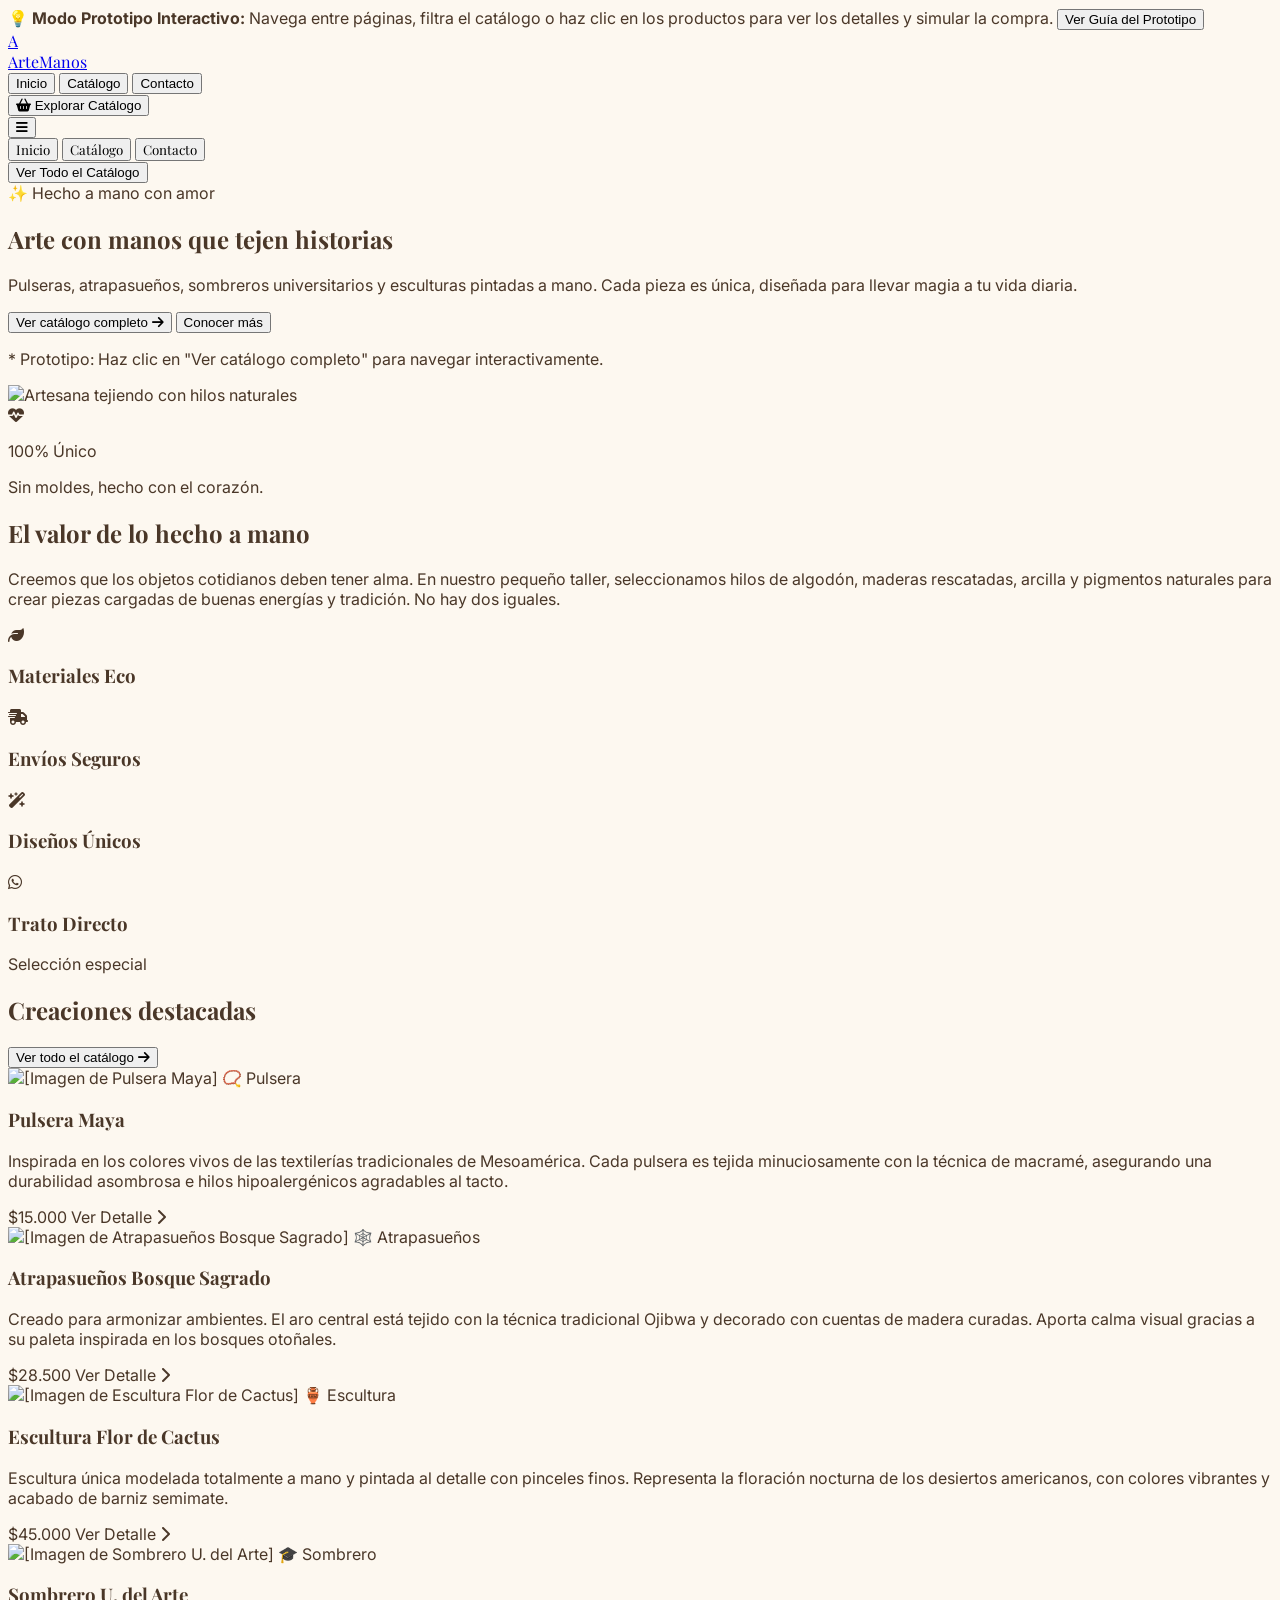
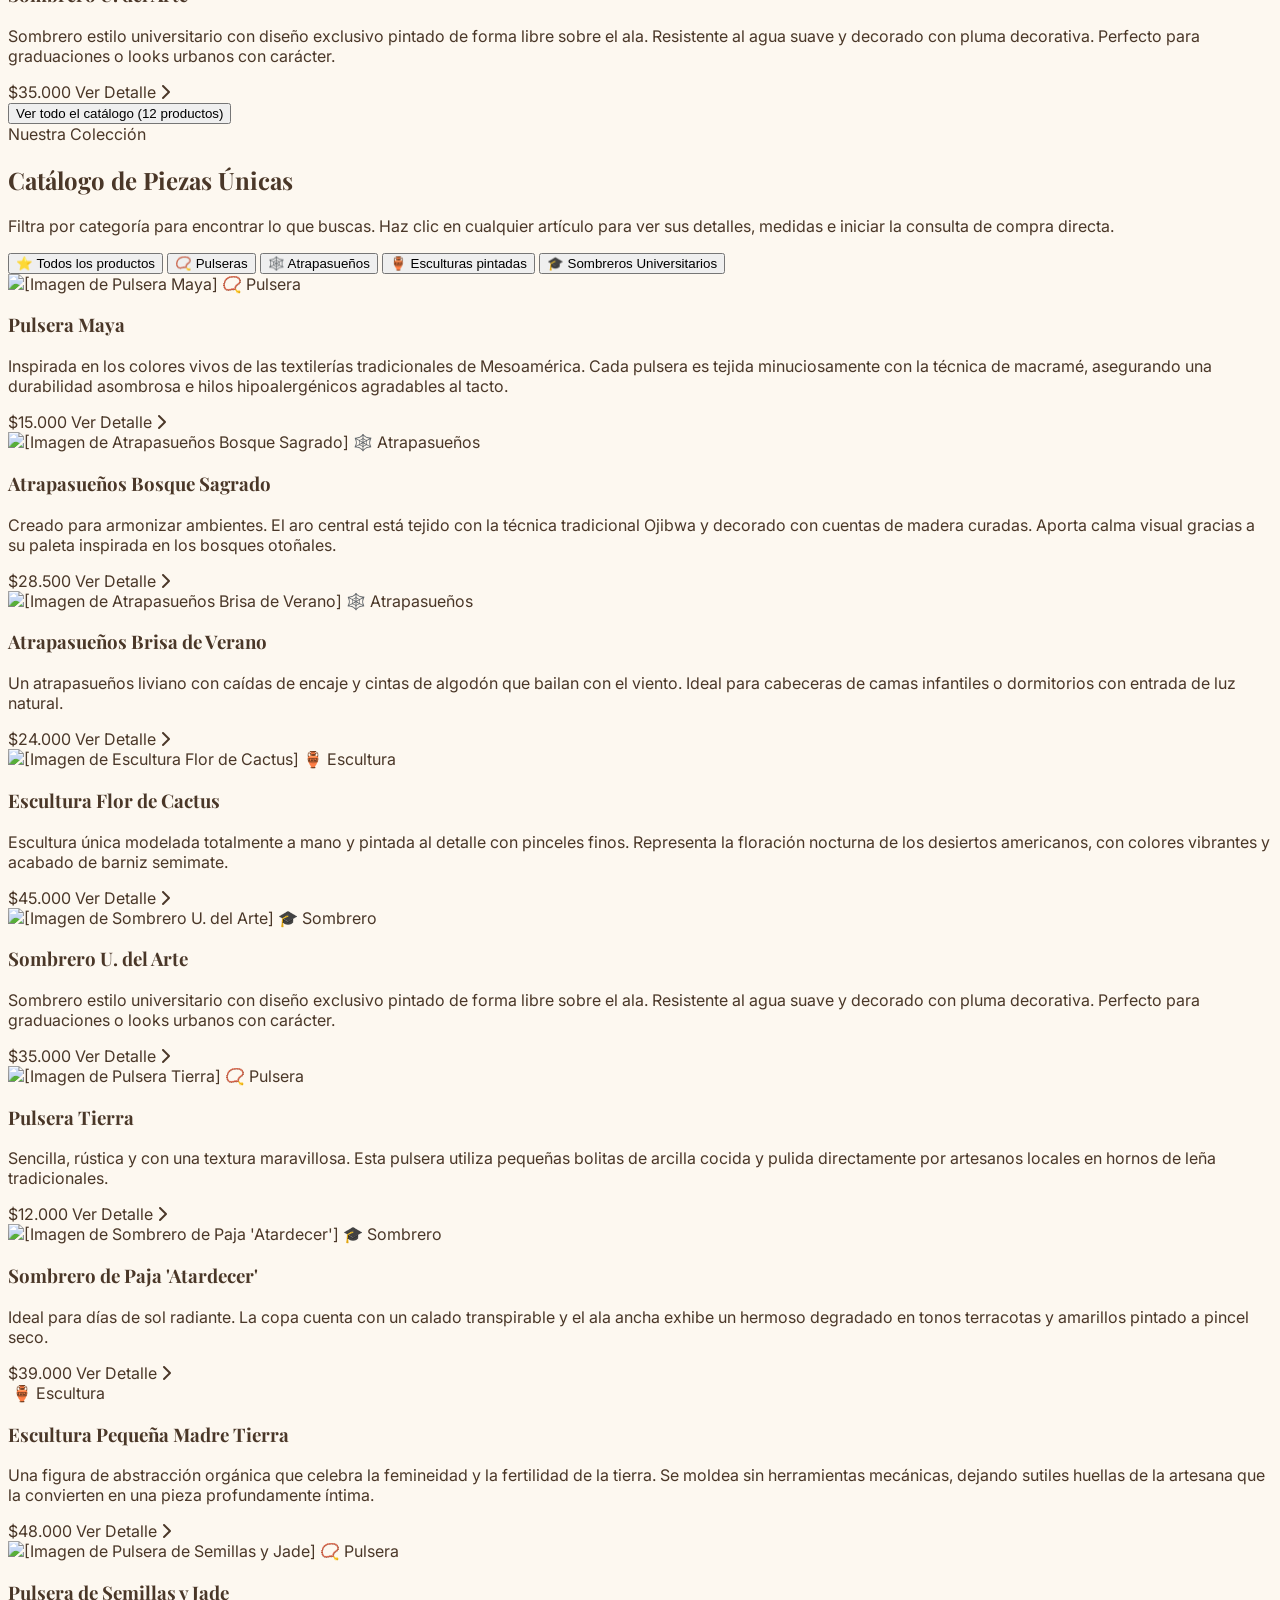
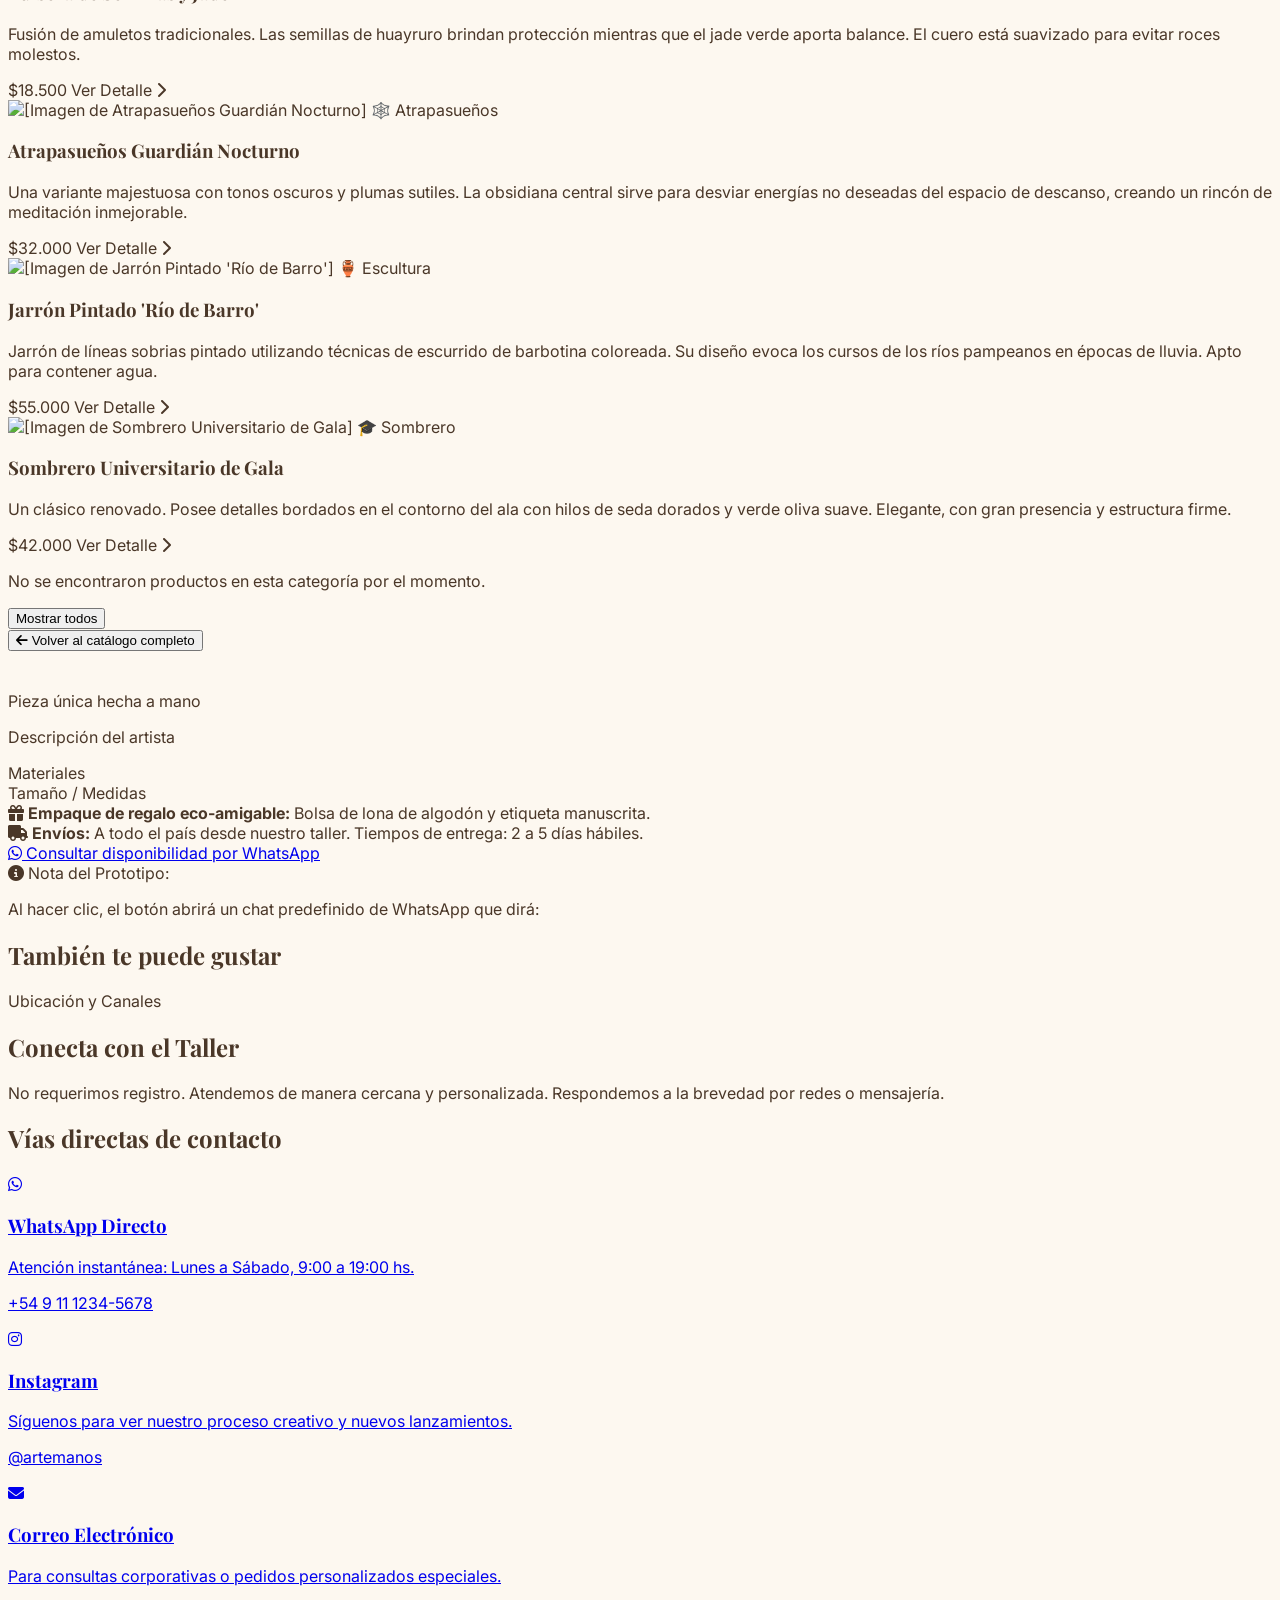
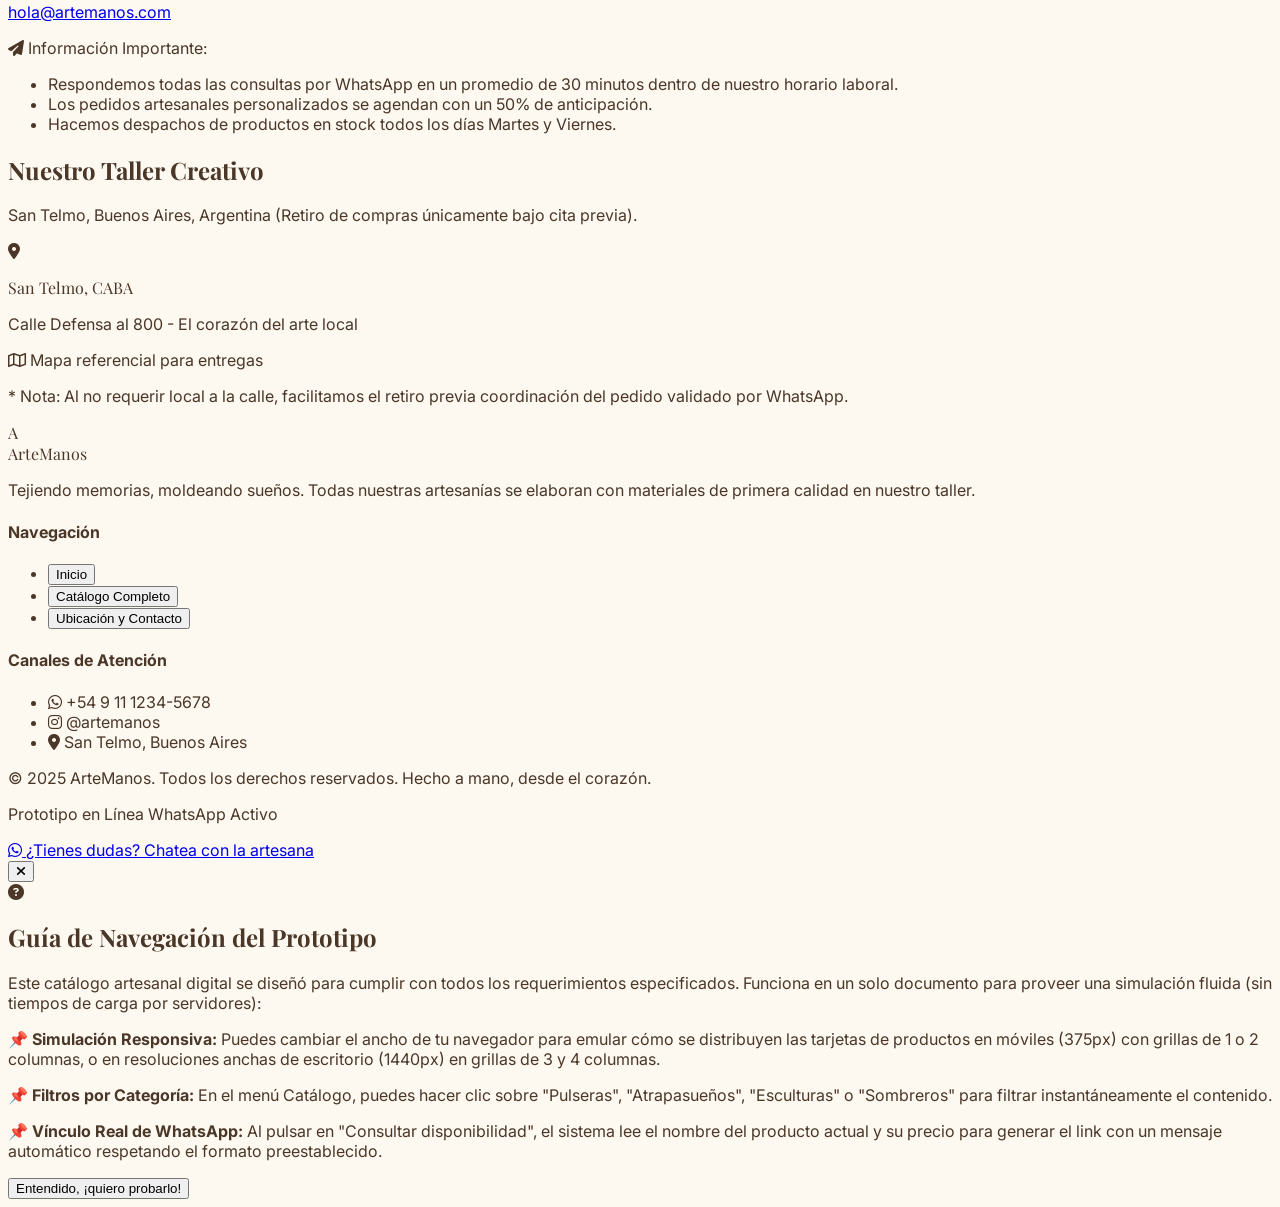
==== index.html @ 00e7c82d "Demo-prototipo ejemplo" ====
<!DOCTYPE html>
<html lang="es" class="scroll-smooth">
<head>
  <meta charset="UTF-8">
  <meta name="viewport" content="width=device-width, initial-scale=1.0">
  <title>Catálogo artesanal – Tienda online para emprendimiento de manualidades</title>
  
  <!-- Tailwind CSS -->
  <script src="https://cdn.tailwindcss.com"></script>
  
  <!-- Google Fonts: Playfair Display & Inter -->
  <link rel="preconnect" href="https://fonts.googleapis.com">
  <link rel="preconnect" href="https://fonts.gstatic.com" crossorigin>
  <link href="https://fonts.googleapis.com/css2?family=Inter:wght@300;400;500;600;700&family=Playfair+Display:ital,wght@0,400;0,600;0,700;1,400&display=swap" rel="stylesheet">
  
  <!-- FontAwesome para iconos de alta calidad -->
  <link rel="stylesheet" href="https://cdnjs.cloudflare.com/ajax/libs/font-awesome/6.4.0/css/all.min.css">

  <script>
    tailwind.config = {
      theme: {
        extend: {
          colors: {
            'art-bg': '#FDF8F0',       /* Crema cálido */
            'art-text': '#4A3728',     /* Marrón oscuro */
            'art-accent': '#C17A4D',   /* Terracota */
            'art-secondary': '#8BAA7B',/* Verde oliva */
            'art-border': '#E6D5B8',   /* Beige pálido */
            'art-hover': '#B06B40',     /* Terracota más oscuro */
          },
          fontFamily: {
            serif: ['"Playfair Display"', 'serif'],
            sans: ['Inter', 'sans-serif'],
          }
        }
      }
    }
  </script>

  <style>
    body {
      background-color: #FDF8F0;
      color: #4A3728;
      font-family: 'Inter', sans-serif;
    }
    h1, h2, h3, .font-serif {
      font-family: 'Playfair Display', serif;
    }
    /* Estilos personalizados para barra de desplazamiento en carrusel horizontal */
    .custom-scrollbar::-webkit-scrollbar {
      height: 6px;
    }
    .custom-scrollbar::-webkit-scrollbar-track {
      background: #FDF8F0;
    }
    .custom-scrollbar::-webkit-scrollbar-thumb {
      background-color: #C17A4D;
      border-radius: 10px;
    }
  </style>
</head>
<body class="min-h-screen flex flex-col antialiased">

  <!-- NOTAS DEL PROTOTIPO / BARRA DE INFORMACIÓN SUPERIOR -->
  <div class="bg-art-accent text-white py-2 px-4 text-xs md:text-sm text-center font-medium shadow-sm flex flex-col md:flex-row justify-center items-center gap-2">
    <span>💡 <strong>Modo Prototipo Interactivo:</strong> Navega entre páginas, filtra el catálogo o haz clic en los productos para ver los detalles y simular la compra.</span>
    <button onclick="document.getElementById('prototipo-info-modal').classList.toggle('hidden')" class="bg-white text-art-accent px-2 py-0.5 rounded-full text-[10px] hover:bg-art-bg transition-colors font-bold uppercase tracking-wider ml-2">Ver Guía del Prototipo</button>
  </div>

  <!-- MENU SUPERIOR FIJO (STICKY NAV) -->
  <header class="sticky top-0 z-40 bg-[#FDF8F0]/95 backdrop-blur-md border-b border-art-border shadow-sm">
    <div class="max-w-7xl mx-auto px-4 sm:px-6 lg:px-8 h-20 flex items-center justify-between">
      
      <!-- LOGO -->
      <a href="#" onclick="showPage('home')" class="flex items-center gap-2 group">
        <div class="w-10 h-10 rounded-full bg-art-accent flex items-center justify-center text-white text-xl font-serif">A</div>
        <span class="text-xl md:text-2xl font-serif font-bold text-art-text tracking-wide transition-colors group-hover:text-art-accent">ArteManos</span>
      </a>

      <!-- NAVEGACIÓN ESCRITORIO -->
      <nav class="hidden md:flex space-x-8">
        <button onclick="showPage('home')" id="nav-home" class="nav-btn text-art-text hover:text-art-accent font-medium text-base pb-1 border-b-2 border-art-accent transition-colors">Inicio</button>
        <button onclick="showPage('catalogo')" id="nav-catalogo" class="nav-btn text-art-text hover:text-art-accent font-medium text-base pb-1 border-b-2 border-transparent transition-colors">Catálogo</button>
        <button onclick="showPage('contacto')" id="nav-contacto" class="nav-btn text-art-text hover:text-art-accent font-medium text-base pb-1 border-b-2 border-transparent transition-colors">Contacto</button>
      </nav>

      <!-- BOTÓN LLAMADO A LA ACCIÓN (Header) -->
      <div class="hidden md:block">
        <button onclick="showPage('catalogo')" class="bg-art-secondary hover:bg-[#79986A] text-white px-5 py-2.5 rounded-full font-medium transition-transform active:scale-95 text-sm flex items-center gap-2">
          <i class="fa-solid fa-basket-shopping"></i> Explorar Catálogo
        </button>
      </div>

      <!-- MENÚ MÓVIL (Hamburguesa) -->
      <div class="md:hidden flex items-center">
        <button onclick="toggleMobileMenu()" id="mobile-menu-btn" class="text-art-text hover:text-art-accent focus:outline-none p-2" aria-label="Abrir menú">
          <i class="fa-solid fa-bars text-2xl"></i>
        </button>
      </div>
    </div>

    <!-- NAVEGACIÓN MÓVIL DESPLEGABLE -->
    <div id="mobile-menu" class="hidden md:hidden bg-art-bg border-b border-art-border py-4 px-6 space-y-4 shadow-inner">
      <button onclick="showPage('home'); toggleMobileMenu()" class="block w-full text-left font-serif text-lg text-art-text hover:text-art-accent py-2 border-b border-art-border/50">Inicio</button>
      <button onclick="showPage('catalogo'); toggleMobileMenu()" class="block w-full text-left font-serif text-lg text-art-text hover:text-art-accent py-2 border-b border-art-border/50">Catálogo</button>
      <button onclick="showPage('contacto'); toggleMobileMenu()" class="block w-full text-left font-serif text-lg text-art-text hover:text-art-accent py-2">Contacto</button>
      <div class="pt-2">
        <button onclick="showPage('catalogo'); toggleMobileMenu()" class="w-full bg-art-accent text-white py-3 rounded-xl font-medium text-center block">
          Ver Todo el Catálogo
        </button>
      </div>
    </div>
  </header>

  <!-- CONTENIDO PRINCIPAL (GESTIONADO POR VISTAS JS) -->
  <main class="flex-grow">

    <!-- ==================== PÁGINA 1: INICIO (HOME) ==================== -->
    <section id="page-home" class="page-view">
      
      <!-- HERO SECTION -->
      <div class="relative bg-[#EAE0D1] overflow-hidden py-16 md:py-24">
        <!-- Decoraciones orgánicas de fondo -->
        <div class="absolute -top-12 -left-12 w-48 h-48 rounded-full bg-art-border opacity-30 blur-xl"></div>
        <div class="absolute bottom-0 right-10 w-72 h-72 rounded-full bg-art-secondary opacity-15 blur-2xl"></div>
        
        <div class="max-w-7xl mx-auto px-4 sm:px-6 lg:px-8 relative z-10">
          <div class="grid grid-cols-1 lg:grid-cols-12 gap-12 items-center">
            
            <!-- Texto del Hero -->
            <div class="lg:col-span-7 space-y-6 text-center lg:text-left">
              <span class="inline-block text-art-accent uppercase tracking-widest text-xs md:text-sm font-bold bg-art-accent/10 px-3 py-1 rounded-full">
                ✨ Hecho a mano con amor
              </span>
              <h1 class="text-4xl md:text-5xl lg:text-6xl font-serif font-bold text-art-text leading-tight">
                Arte con manos que <span class="italic text-art-accent underline decoration-art-border">tejen historias</span>
              </h1>
              <p class="text-lg md:text-xl text-art-text/80 max-w-xl mx-auto lg:mx-0 font-light leading-relaxed">
                Pulseras, atrapasueños, sombreros universitarios y esculturas pintadas a mano. Cada pieza es única, diseñada para llevar magia a tu vida diaria.
              </p>
              
              <!-- Botones del Hero -->
              <div class="pt-4 flex flex-col sm:flex-row gap-4 justify-center lg:justify-start">
                <button onclick="showPage('catalogo')" class="bg-art-accent hover:bg-art-hover text-white text-base font-semibold px-8 py-4 rounded-full transition-all duration-300 transform hover:-translate-y-0.5 shadow-lg shadow-art-accent/20 flex items-center justify-center gap-2">
                  Ver catálogo completo <i class="fa-solid fa-arrow-right"></i>
                </button>
                <button onclick="scrollToFeatured()" class="bg-transparent border-2 border-art-text/20 hover:border-art-accent text-art-text hover:text-art-accent text-base font-medium px-6 py-4 rounded-full transition-all duration-300">
                  Conocer más
                </button>
              </div>

              <!-- Indicación Prototipo -->
              <p class="text-xs text-art-text/50 italic pt-2">
                * Prototipo: Haz clic en "Ver catálogo completo" para navegar interactivamente.
              </p>
            </div>

            <!-- Imagen del Hero (Estilo artesana trabajando) -->
            <div class="lg:col-span-5 relative">
              <div class="relative mx-auto max-w-[400px] lg:max-w-none">
                <!-- Marco de fondo decorativo -->
                <div class="absolute inset-0 bg-art-accent rounded-3xl rotate-3 scale-102 opacity-10"></div>
                <!-- Imagen principal -->
                <img src="https://images.unsplash.com/photo-1513519245088-0e12902e5a38?auto=format&fit=crop&q=80&w=800" alt="Artesana tejiendo con hilos naturales" class="rounded-3xl shadow-xl border-4 border-white object-cover w-full h-[350px] md:h-[450px] relative z-10" />
                <!-- Detalle flotante artesanal -->
                <div class="absolute -bottom-6 -left-6 bg-white p-4 rounded-2xl shadow-lg border border-art-border max-w-[200px] z-20 hidden sm:block">
                  <div class="flex items-center gap-3">
                    <span class="text-3xl text-art-accent"><i class="fa-solid fa-heart-pulse"></i></span>
                    <div>
                      <p class="text-xs font-bold uppercase text-art-accent">100% Único</p>
                      <p class="text-[10px] text-art-text/70">Sin moldes, hecho con el corazón.</p>
                    </div>
                  </div>
                </div>
              </div>
            </div>

          </div>
        </div>
      </div>

      <!-- SECCIÓN BIENVENIDA Y FILOSOFÍA -->
      <section class="py-16 bg-white border-y border-art-border/30">
        <div class="max-w-5xl mx-auto px-4 text-center space-y-6">
          <h2 class="text-3xl md:text-4xl font-serif font-bold text-art-text">El valor de lo hecho a mano</h2>
          <div class="w-24 h-1 bg-art-accent mx-auto rounded-full"></div>
          <p class="text-lg text-art-text/80 max-w-3xl mx-auto leading-relaxed">
            Creemos que los objetos cotidianos deben tener alma. En nuestro pequeño taller, seleccionamos hilos de algodón, maderas rescatadas, arcilla y pigmentos naturales para crear piezas cargadas de buenas energías y tradición. No hay dos iguales.
          </p>
          <div class="grid grid-cols-2 md:grid-cols-4 gap-6 pt-8">
            <div class="p-4 rounded-2xl bg-art-bg border border-art-border/40">
              <span class="block text-2xl text-art-accent mb-1"><i class="fa-solid fa-leaf"></i></span>
              <h3 class="font-bold text-sm text-art-text">Materiales Eco</h3>
            </div>
            <div class="p-4 rounded-2xl bg-art-bg border border-art-border/40">
              <span class="block text-2xl text-art-accent mb-1"><i class="fa-solid fa-truck-fast"></i></span>
              <h3 class="font-bold text-sm text-art-text">Envíos Seguros</h3>
            </div>
            <div class="p-4 rounded-2xl bg-art-bg border border-art-border/40">
              <span class="block text-2xl text-art-accent mb-1"><i class="fa-solid fa-wand-magic-sparkles"></i></span>
              <h3 class="font-bold text-sm text-art-text">Diseños Únicos</h3>
            </div>
            <div class="p-4 rounded-2xl bg-art-bg border border-art-border/40">
              <span class="block text-2xl text-art-accent mb-1"><i class="fa-brands fa-whatsapp"></i></span>
              <h3 class="font-bold text-sm text-art-text">Trato Directo</h3>
            </div>
          </div>
        </div>
      </section>

      <!-- PRODUCTOS DESTACADOS (GRID DE 4-6 ITEMS) -->
      <section id="featured-products" class="py-16 md:py-24 max-w-7xl mx-auto px-4 sm:px-6 lg:px-8">
        <div class="flex flex-col md:flex-row justify-between items-end mb-12 gap-4">
          <div>
            <span class="text-art-accent uppercase tracking-widest text-xs font-bold">Selección especial</span>
            <h2 class="text-3xl md:text-4xl font-serif font-bold text-art-text mt-1">Creaciones destacadas</h2>
          </div>
          <button onclick="showPage('catalogo')" class="text-art-accent hover:text-art-hover font-semibold flex items-center gap-2 group transition-colors">
            Ver todo el catálogo <i class="fa-solid fa-arrow-right transform group-hover:translate-x-1 transition-transform"></i>
          </button>
        </div>

        <!-- GRID DE PRODUCTOS DESTACADOS -->
        <div class="grid grid-cols-1 sm:grid-cols-2 lg:grid-cols-4 gap-8" id="featured-grid">
          <!-- Generado dinámicamente con JS para consistencia de datos -->
        </div>

        <div class="mt-16 text-center">
          <button onclick="showPage('catalogo')" class="inline-block bg-art-accent hover:bg-art-hover text-white text-base font-semibold px-8 py-4 rounded-full transition-all shadow-md">
            Ver todo el catálogo (12 productos)
          </button>
        </div>
      </section>

    </section>


    <!-- ==================== PÁGINA 2: CATÁLOGO COMPLETO ==================== -->
    <section id="page-catalogo" class="page-view hidden py-12">
      <div class="max-w-7xl mx-auto px-4 sm:px-6 lg:px-8">
        
        <!-- Cabecera Catálogo -->
        <div class="text-center max-w-2xl mx-auto mb-12">
          <span class="text-art-accent uppercase tracking-widest text-xs font-bold">Nuestra Colección</span>
          <h1 class="text-4xl font-serif font-bold text-art-text mt-1">Catálogo de Piezas Únicas</h1>
          <p class="text-art-text/70 mt-3">Filtra por categoría para encontrar lo que buscas. Haz clic en cualquier artículo para ver sus detalles, medidas e iniciar la consulta de compra directa.</p>
        </div>

        <!-- FILTROS DE CATEGORÍA (JS interactivos sin recargar) -->
        <div class="flex flex-wrap justify-center gap-3 mb-10" id="category-filters">
          <button onclick="filterCategory('todos')" data-cat="todos" class="category-btn active px-5 py-2.5 rounded-full font-medium text-sm transition-all border border-art-accent bg-art-accent text-white">
            ⭐ Todos los productos
          </button>
          <button onclick="filterCategory('pulseras')" data-cat="pulseras" class="category-btn px-5 py-2.5 rounded-full font-medium text-sm transition-all border border-art-border bg-white text-art-text hover:border-art-accent hover:text-art-accent">
            📿 Pulseras
          </button>
          <button onclick="filterCategory('atrapasuenos')" data-cat="atrapasuenos" class="category-btn px-5 py-2.5 rounded-full font-medium text-sm transition-all border border-art-border bg-white text-art-text hover:border-art-accent hover:text-art-accent">
            🕸️ Atrapasueños
          </button>
          <button onclick="filterCategory('esculturas')" data-cat="esculturas" class="category-btn px-5 py-2.5 rounded-full font-medium text-sm transition-all border border-art-border bg-white text-art-text hover:border-art-accent hover:text-art-accent">
            🏺 Esculturas pintadas
          </button>
          <button onclick="filterCategory('sombreros')" data-cat="sombreros" class="category-btn px-5 py-2.5 rounded-full font-medium text-sm transition-all border border-art-border bg-white text-art-text hover:border-art-accent hover:text-art-accent">
            🎓 Sombreros Universitarios
          </button>
        </div>

        <!-- GRID DE PRODUCTOS (Responde a 1 col móvil, 2 cols tablet, 3-4 cols escritorio) -->
        <div class="grid grid-cols-1 sm:grid-cols-2 lg:grid-cols-3 xl:grid-cols-4 gap-8" id="catalogo-grid">
          <!-- Generado dinámicamente con JS -->
        </div>

        <!-- Estado vacío si no hay filtros -->
        <div id="empty-catalog-state" class="hidden text-center py-16">
          <p class="text-lg text-art-text/70 font-medium">No se encontraron productos en esta categoría por el momento.</p>
          <button onclick="filterCategory('todos')" class="mt-4 bg-art-accent text-white px-6 py-2 rounded-full">Mostrar todos</button>
        </div>

      </div>
    </section>


    <!-- ==================== PÁGINA 3: DETALLE DEL PRODUCTO ==================== -->
    <section id="page-detalle" class="page-view hidden py-12">
      <div class="max-w-7xl mx-auto px-4 sm:px-6 lg:px-8">
        
        <!-- Botón para regresar al catálogo -->
        <button onclick="showPage('catalogo')" class="inline-flex items-center gap-2 text-art-text hover:text-art-accent font-medium mb-8 transition-colors group">
          <i class="fa-solid fa-arrow-left transition-transform group-hover:-translate-x-1"></i> Volver al catálogo completo
        </button>

        <!-- CONTENEDOR DEL DETALLE -->
        <div class="bg-white rounded-3xl p-6 md:p-12 border border-art-border shadow-md">
          <div class="grid grid-cols-1 lg:grid-cols-12 gap-12">
            
            <!-- PANEL IZQUIERDO: GALERÍA DE IMÁGENES -->
            <div class="lg:col-span-7 flex flex-col-reverse md:flex-row gap-4">
              <!-- Miniaturas verticales/horizontales -->
              <div class="flex md:flex-col gap-3 justify-start md:justify-start w-full md:w-20 overflow-x-auto md:overflow-x-visible" id="detail-thumbnails">
                <!-- Se inyectan dinámicamente -->
              </div>
              <!-- Imagen Principal Grande -->
              <div class="flex-grow bg-art-bg rounded-2xl overflow-hidden border border-art-border relative h-[300px] sm:h-[450px] md:h-[500px]">
                <img id="detail-main-img" src="" alt="" class="w-full h-full object-cover transition-all duration-300">
                <span id="detail-category-badge" class="absolute top-4 left-4 bg-art-secondary text-white text-xs font-bold uppercase px-3 py-1 rounded-full"></span>
              </div>
            </div>

            <!-- PANEL DERECHO: DETALLES, PRECIO Y BOTÓN WHATSAPP -->
            <div class="lg:col-span-5 flex flex-col justify-between space-y-6">
              
              <div class="space-y-4">
                <h1 id="detail-title" class="text-3xl md:text-4xl font-serif font-bold text-art-text"></h1>
                
                <div class="flex items-baseline gap-3">
                  <span id="detail-price" class="text-3xl font-bold text-art-accent"></span>
                  <span class="text-xs text-art-secondary bg-art-secondary/10 px-2.5 py-1 rounded-md font-semibold">Pieza única hecha a mano</span>
                </div>

                <div class="border-t border-b border-art-border/60 py-4 my-2">
                  <p class="text-sm font-bold text-art-text/60 uppercase tracking-wider mb-2">Descripción del artista</p>
                  <p id="detail-desc" class="text-art-text/80 leading-relaxed text-sm md:text-base"></p>
                </div>

                <!-- Detalles técnicos (Materiales y Tamaño) -->
                <div class="grid grid-cols-2 gap-4">
                  <div class="bg-art-bg p-3.5 rounded-xl border border-art-border/40">
                    <span class="block text-xs font-bold text-art-text/50 uppercase">Materiales</span>
                    <span id="detail-materials" class="text-sm font-semibold text-art-text"></span>
                  </div>
                  <div class="bg-art-bg p-3.5 rounded-xl border border-art-border/40">
                    <span class="block text-xs font-bold text-art-text/50 uppercase">Tamaño / Medidas</span>
                    <span id="detail-size" class="text-sm font-semibold text-art-text"></span>
                  </div>
                </div>

                <!-- Info adicional de envíos y empaquetado -->
                <div class="space-y-2 pt-2">
                  <div class="flex items-center gap-2 text-xs text-art-text/70">
                    <i class="fa-solid fa-gift text-art-accent"></i>
                    <span><strong>Empaque de regalo eco-amigable:</strong> Bolsa de lona de algodón y etiqueta manuscrita.</span>
                  </div>
                  <div class="flex items-center gap-2 text-xs text-art-text/70">
                    <i class="fa-solid fa-truck text-art-accent"></i>
                    <span><strong>Envíos:</strong> A todo el país desde nuestro taller. Tiempos de entrega: 2 a 5 días hábiles.</span>
                  </div>
                </div>
              </div>

              <!-- BOTÓN DE CONTACTO WHATSAPP DIRECTO -->
              <div class="pt-6 space-y-3">
                <a id="detail-whatsapp-link" href="#" target="_blank" class="w-full bg-[#25D366] hover:bg-[#20ba5a] text-white py-4 px-6 rounded-2xl font-bold text-center block transition-all hover:shadow-lg shadow-[#25D366]/20 flex items-center justify-center gap-3 transform hover:-translate-y-0.5 active:translate-y-0 text-base md:text-lg">
                  <i class="fa-brands fa-whatsapp text-2xl"></i> Consultar disponibilidad por WhatsApp
                </a>
                
                <!-- SIMULADOR INTERACTIVO DEL MENSAJE (Explicación para el prototipo) -->
                <div class="bg-blue-50 border border-blue-200 p-3 rounded-xl text-xs text-blue-800 space-y-1">
                  <span class="font-bold"><i class="fa-solid fa-circle-info"></i> Nota del Prototipo:</span>
                  <p>Al hacer clic, el botón abrirá un chat predefinido de WhatsApp que dirá:</p>
                  <p class="italic bg-white p-2 rounded border border-blue-100 font-mono text-[11px]" id="detail-whatsapp-preview"></p>
                </div>
              </div>

            </div>
          </div>
        </div>

        <!-- SECCIÓN: PRODUCTOS SIMILARES (Carrusel horizontal interactivo) -->
        <div class="mt-16">
          <h2 class="text-2xl md:text-3xl font-serif font-bold text-art-text mb-6">También te puede gustar</h2>
          <div class="relative">
            <!-- Contenedor del Carrusel con scroll táctil (swipe) -->
            <div id="similar-products-carousel" class="flex gap-6 overflow-x-auto pb-4 custom-scrollbar snap-x snap-mandatory">
              <!-- Se inyecta dinámicamente según la categoría actual -->
            </div>
          </div>
        </div>

      </div>
    </section>


    <!-- ==================== PÁGINA 4: CONTACTO ==================== -->
    <section id="page-contacto" class="page-view hidden py-16">
      <div class="max-w-4xl mx-auto px-4 sm:px-6">
        
        <div class="text-center max-w-2xl mx-auto mb-12">
          <span class="text-art-accent uppercase tracking-widest text-xs font-bold">Ubicación y Canales</span>
          <h1 class="text-4xl font-serif font-bold text-art-text mt-1">Conecta con el Taller</h1>
          <p class="text-art-text/70 mt-3">No requerimos registro. Atendemos de manera cercana y personalizada. Respondemos a la brevedad por redes o mensajería.</p>
        </div>

        <div class="grid grid-cols-1 md:grid-cols-2 gap-8 items-stretch">
          
          <!-- Canales de comunicación principales -->
          <div class="bg-white rounded-3xl p-8 border border-art-border shadow-md flex flex-col justify-between space-y-8">
            <h2 class="text-2xl font-serif font-bold text-art-text">Vías directas de contacto</h2>
            
            <div class="space-y-6">
              
              <!-- WhatsApp -->
              <a href="https://wa.me/5491112345678" target="_blank" class="flex items-center gap-4 p-4 rounded-2xl bg-[#25D366]/5 border border-[#25D366]/20 hover:bg-[#25D366]/10 transition-colors group">
                <span class="w-12 h-12 rounded-xl bg-[#25D366] text-white flex items-center justify-center text-2xl shadow-sm">
                  <i class="fa-brands fa-whatsapp"></i>
                </span>
                <div>
                  <h3 class="font-bold text-art-text group-hover:text-art-accent transition-colors">WhatsApp Directo</h3>
                  <p class="text-xs text-art-text/70">Atención instantánea: Lunes a Sábado, 9:00 a 19:00 hs.</p>
                  <p class="text-sm font-semibold text-[#25D366] mt-0.5">+54 9 11 1234-5678</p>
                </div>
              </a>

              <!-- Instagram -->
              <a href="https://instagram.com/artemanos" target="_blank" class="flex items-center gap-4 p-4 rounded-2xl bg-gradient-to-tr from-yellow-500/5 via-red-500/5 to-purple-500/5 border border-purple-500/10 hover:bg-gradient-to-tr hover:from-yellow-500/10 hover:via-red-500/10 hover:to-purple-500/10 transition-colors group">
                <span class="w-12 h-12 rounded-xl bg-gradient-to-tr from-[#f9ce34] via-[#ee2a7b] to-[#6228d7] text-white flex items-center justify-center text-2xl shadow-sm">
                  <i class="fa-brands fa-instagram"></i>
                </span>
                <div>
                  <h3 class="font-bold text-art-text group-hover:text-art-accent transition-colors">Instagram</h3>
                  <p class="text-xs text-art-text/70">Síguenos para ver nuestro proceso creativo y nuevos lanzamientos.</p>
                  <p class="text-sm font-semibold text-purple-600 mt-0.5">@artemanos</p>
                </div>
              </a>

              <!-- Correo electrónico -->
              <a href="mailto:hola@artemanos.com" class="flex items-center gap-4 p-4 rounded-2xl bg-art-secondary/5 border border-art-secondary/20 hover:bg-art-secondary/10 transition-colors group">
                <span class="w-12 h-12 rounded-xl bg-art-secondary text-white flex items-center justify-center text-xl shadow-sm">
                  <i class="fa-solid fa-envelope"></i>
                </span>
                <div>
                  <h3 class="font-bold text-art-text group-hover:text-art-accent transition-colors">Correo Electrónico</h3>
                  <p class="text-xs text-art-text/70">Para consultas corporativas o pedidos personalizados especiales.</p>
                  <p class="text-sm font-semibold text-art-secondary mt-0.5">hola@artemanos.com</p>
                </div>
              </a>

            </div>

            <!-- Información sobre envíos y plazos de respuesta -->
            <div class="bg-art-bg p-4 rounded-2xl border border-art-border text-xs space-y-2">
              <p class="font-bold text-art-accent"><i class="fa-solid fa-paper-plane"></i> Información Importante:</p>
              <ul class="list-disc pl-4 space-y-1 text-art-text/80">
                <li>Respondemos todas las consultas por WhatsApp en un promedio de 30 minutos dentro de nuestro horario laboral.</li>
                <li>Los pedidos artesanales personalizados se agendan con un 50% de anticipación.</li>
                <li>Hacemos despachos de productos en stock todos los días Martes y Viernes.</li>
              </ul>
            </div>
          </div>

          <!-- Mapa interactivo simulado y taller -->
          <div class="bg-white rounded-3xl p-8 border border-art-border shadow-md flex flex-col justify-between space-y-6">
            <div class="space-y-2">
              <h2 class="text-2xl font-serif font-bold text-art-text">Nuestro Taller Creativo</h2>
              <p class="text-sm text-art-text/70">San Telmo, Buenos Aires, Argentina (Retiro de compras únicamente bajo cita previa).</p>
            </div>

            <!-- Mapa simulado realista -->
            <div class="flex-grow min-h-[250px] bg-[#EAE0D1] rounded-2xl relative overflow-hidden border border-art-border flex items-center justify-center">
              <!-- Reemplazo seguro de mapa con ilustración estilizada interactiva -->
              <div class="absolute inset-0 opacity-15 bg-[radial-gradient(#C17A4D_1.5px,transparent_1.5px)] [background-size:16px_16px]"></div>
              
              <div class="relative z-10 text-center p-6 space-y-3">
                <div class="w-14 h-14 bg-art-accent text-white rounded-full flex items-center justify-center text-2xl mx-auto shadow-md animate-bounce">
                  <i class="fa-solid fa-location-dot"></i>
                </div>
                <div>
                  <p class="font-serif font-bold text-art-text text-lg">San Telmo, CABA</p>
                  <p class="text-xs text-art-text/60 mt-0.5">Calle Defensa al 800 - El corazón del arte local</p>
                </div>
                <span class="inline-block bg-white text-art-accent border border-art-border px-3 py-1.5 rounded-full text-xs font-semibold shadow-sm">
                  <i class="fa-regular fa-map"></i> Mapa referencial para entregas
                </span>
              </div>
            </div>

            <!-- Nota de la simulación -->
            <p class="text-[11px] text-art-text/50 text-center italic">
              * Nota: Al no requerir local a la calle, facilitamos el retiro previa coordinación del pedido validado por WhatsApp.
            </p>
          </div>

        </div>

      </div>
    </section>

  </main>

  <!-- PIE DE PÁGINA SIMPLE (FOOTER) -->
  <footer class="bg-art-text text-white py-12 border-t border-art-border/20">
    <div class="max-w-7xl mx-auto px-4 sm:px-6 lg:px-8">
      <div class="grid grid-cols-1 md:grid-cols-3 gap-8 pb-8 border-b border-white/10">
        
        <!-- Info del emprendimiento -->
        <div class="space-y-4">
          <div class="flex items-center gap-2">
            <div class="w-8 h-8 rounded-full bg-art-accent flex items-center justify-center text-white text-base font-serif">A</div>
            <span class="text-lg font-serif font-bold tracking-wide">ArteManos</span>
          </div>
          <p class="text-sm text-white/70 max-w-sm leading-relaxed">
            Tejiendo memorias, moldeando sueños. Todas nuestras artesanías se elaboran con materiales de primera calidad en nuestro taller.
          </p>
        </div>

        <!-- Enlaces rápidos -->
        <div class="space-y-4">
          <h4 class="text-sm font-semibold uppercase tracking-wider text-art-accent">Navegación</h4>
          <ul class="space-y-2 text-sm text-white/70">
            <li><button onclick="showPage('home')" class="hover:text-white transition-colors">Inicio</button></li>
            <li><button onclick="showPage('catalogo')" class="hover:text-white transition-colors">Catálogo Completo</button></li>
            <li><button onclick="showPage('contacto')" class="hover:text-white transition-colors">Ubicación y Contacto</button></li>
          </ul>
        </div>

        <!-- Contacto rápido -->
        <div class="space-y-4">
          <h4 class="text-sm font-semibold uppercase tracking-wider text-art-accent">Canales de Atención</h4>
          <ul class="space-y-2 text-sm text-white/70">
            <li><i class="fa-brands fa-whatsapp text-art-accent mr-1.5"></i> +54 9 11 1234-5678</li>
            <li><i class="fa-brands fa-instagram text-art-accent mr-1.5"></i> @artemanos</li>
            <li><i class="fa-solid fa-location-dot text-art-accent mr-1.5"></i> San Telmo, Buenos Aires</li>
          </ul>
        </div>

      </div>

      <div class="pt-8 flex flex-col md:flex-row justify-between items-center text-xs text-white/50 gap-4">
        <p>© 2025 ArteManos. Todos los derechos reservados. Hecho a mano, desde el corazón.</p>
        <p class="flex items-center gap-4">
          <span>Prototipo en Línea</span>
          <span class="w-1.5 h-1.5 rounded-full bg-green-400"></span>
          <span>WhatsApp Activo</span>
        </p>
      </div>
    </div>
  </footer>

  <!-- BOTÓN FLOTANTE WHATSAPP (Todas las páginas) -->
  <a href="https://wa.me/5491112345678?text=Hola%20ArteManos!%20Vengo%20desde%20su%20web%20cat%C3%A1logo%20y%20me%20gustar%C3%ADa%20hacer%20una%20consulta." target="_blank" class="fixed bottom-6 right-6 z-50 bg-[#25D366] text-white w-14 h-14 rounded-full flex items-center justify-center text-3xl shadow-xl hover:bg-[#20ba5a] hover:scale-110 active:scale-95 transition-all group" aria-label="Contacto directo por WhatsApp">
    <i class="fa-brands fa-whatsapp"></i>
    <!-- Tooltip explicativo flotante que aparece al hacer hover -->
    <span class="absolute right-16 bg-art-text text-white text-xs px-3 py-1.5 rounded-lg shadow-md whitespace-nowrap opacity-0 group-hover:opacity-100 transition-opacity duration-300 pointer-events-none border border-art-border/20">
      ¿Tienes dudas? Chatea con la artesana
    </span>
  </a>

  <!-- MODAL DE INFORMACIÓN DEL PROTOTIPO -->
  <div id="prototipo-info-modal" class="hidden fixed inset-0 z-50 overflow-y-auto bg-black/60 flex items-center justify-center p-4">
    <div class="bg-white rounded-3xl p-6 md:p-8 max-w-2xl w-full border border-art-border shadow-2xl relative">
      <button onclick="document.getElementById('prototipo-info-modal').classList.add('hidden')" class="absolute top-4 right-4 text-art-text/60 hover:text-art-accent text-xl">
        <i class="fa-solid fa-xmark"></i>
      </button>
      
      <div class="space-y-6">
        <div class="flex items-center gap-3">
          <span class="text-3xl text-art-accent"><i class="fa-solid fa-circle-question"></i></span>
          <h2 class="text-2xl font-serif font-bold text-art-text">Guía de Navegación del Prototipo</h2>
        </div>

        <div class="space-y-4 text-sm text-art-text/80">
          <p>Este catálogo artesanal digital se diseñó para cumplir con todos los requerimientos especificados. Funciona en un solo documento para proveer una simulación fluida (sin tiempos de carga por servidores):</p>
          
          <div class="border-l-4 border-art-accent pl-4 space-y-2">
            <p>📌 <strong>Simulación Responsiva:</strong> Puedes cambiar el ancho de tu navegador para emular cómo se distribuyen las tarjetas de productos en móviles (375px) con grillas de 1 o 2 columnas, o en resoluciones anchas de escritorio (1440px) en grillas de 3 y 4 columnas.</p>
            <p>📌 <strong>Filtros por Categoría:</strong> En el menú Catálogo, puedes hacer clic sobre "Pulseras", "Atrapasueños", "Esculturas" o "Sombreros" para filtrar instantáneamente el contenido.</p>
            <p>📌 <strong>Vínculo Real de WhatsApp:</strong> Al pulsar en "Consultar disponibilidad", el sistema lee el nombre del producto actual y su precio para generar el link con un mensaje automático respetando el formato preestablecido.</p>
          </div>
        </div>

        <button onclick="document.getElementById('prototipo-info-modal').classList.add('hidden')" class="w-full bg-art-accent text-white py-3 rounded-xl font-bold transition-all hover:bg-art-hover">
          Entendido, ¡quiero probarlo!
        </button>
      </div>
    </div>
  </div>


  <!-- ==================== LOGICA JAVASCRIPT (DATOS Y NAVEGACIÓN) ==================== -->
  <script>
    // DATOS DE LOS PRODUCTOS DEL CATÁLOGO ARTESANAL (12 Productos con imágenes de calidad y detalles realistas)
    const productos = [
      {
        id: 1,
        nombre: "Pulsera Maya",
        precio: "$15.000",
        categoria: "pulseras",
        destacado: true,
        img: "https://images.unsplash.com/photo-1611591437281-460bfbe1220a?auto=format&fit=crop&q=80&w=600",
        miniaturas: [
          "https://images.unsplash.com/photo-1611591437281-460bfbe1220a?auto=format&fit=crop&q=80&w=600",
          "https://images.unsplash.com/photo-1573408301185-9146fe634ad0?auto=format&fit=crop&q=80&w=600",
          "https://images.unsplash.com/photo-1535632066927-ab7c9ab60908?auto=format&fit=crop&q=80&w=600"
        ],
        materiales: "Hilo de algodón natural, mostacillas artesanales importadas",
        tamano: "18 cm (ajustable con nudo corredizo)",
        descripcion: "Inspirada en los colores vivos de las textilerías tradicionales de Mesoamérica. Cada pulsera es tejida minuciosamente con la técnica de macramé, asegurando una durabilidad asombrosa e hilos hipoalergénicos agradables al tacto."
      },
      {
        id: 2,
        nombre: "Atrapasueños Bosque Sagrado",
        precio: "$28.500",
        categoria: "atrapasuenos",
        destacado: true,
        img: "https://images.unsplash.com/photo-1515562141207-7a88fb7ce338?auto=format&fit=crop&q=80&w=600",
        miniaturas: [
          "https://images.unsplash.com/photo-1515562141207-7a88fb7ce338?auto=format&fit=crop&q=80&w=600",
          "https://images.unsplash.com/photo-1502224562085-639556652f33?auto=format&fit=crop&q=80&w=600"
        ],
        materiales: "Aro de sauce artesanal, hilos de cáñamo, plumas de recolección ética",
        tamano: "Diámetro 25 cm, Largo total 65 cm",
        descripcion: "Creado para armonizar ambientes. El aro central está tejido con la técnica tradicional Ojibwa y decorado con cuentas de madera curadas. Aporta calma visual gracias a su paleta inspirada en los bosques otoñales."
      },
      {
        id: 3,
        nombre: "Atrapasueños Brisa de Verano",
        precio: "$24.000",
        categoria: "atrapasuenos",
        destacado: false,
        img: "https://images.unsplash.com/photo-1594498653385-d527259017ef?auto=format&fit=crop&q=80&w=600",
        miniaturas: [
          "https://images.unsplash.com/photo-1594498653385-d527259017ef?auto=format&fit=crop&q=80&w=600"
        ],
        materiales: "Madera de bambú, encajes de algodón reciclado, amatista central",
        tamano: "Diámetro 20 cm, Largo total 55 cm",
        descripcion: "Un atrapasueños liviano con caídas de encaje y cintas de algodón que bailan con el viento. Ideal para cabeceras de camas infantiles o dormitorios con entrada de luz natural."
      },
      {
        id: 4,
        nombre: "Escultura Flor de Cactus",
        precio: "$45.000",
        categoria: "esculturas",
        destacado: true,
        img: "https://images.unsplash.com/photo-1578749556568-bc2c40e68b61?auto=format&fit=crop&q=80&w=600",
        miniaturas: [
          "https://images.unsplash.com/photo-1578749556568-bc2c40e68b61?auto=format&fit=crop&q=80&w=600",
          "https://images.unsplash.com/photo-1606744824163-985d376605aa?auto=format&fit=crop&q=80&w=600"
        ],
        materiales: "Arcilla polimérica modelada, base de madera recuperada, esmaltes acrílicos",
        tamano: "Alto 22 cm, Ancho 12 cm",
        descripcion: "Escultura única modelada totalmente a mano y pintada al detalle con pinceles finos. Representa la floración nocturna de los desiertos americanos, con colores vibrantes y acabado de barniz semimate."
      },
      {
        id: 5,
        nombre: "Sombrero U. del Arte",
        precio: "$35.000",
        categoria: "sombreros",
        destacado: true,
        img: "https://images.unsplash.com/photo-1514327605112-b887c0e61c0a?auto=format&fit=crop&q=80&w=600",
        miniaturas: [
          "https://images.unsplash.com/photo-1514327605112-b887c0e61c0a?auto=format&fit=crop&q=80&w=600",
          "https://images.unsplash.com/photo-1533055640609-24b498dfd74c?auto=format&fit=crop&q=80&w=600"
        ],
        materiales: "Fieltro de lana premium, pintura acrílica textil, banda de gamuza",
        tamano: "Talla M (57-58 cm de circunferencia)",
        descripcion: "Sombrero estilo universitario con diseño exclusivo pintado de forma libre sobre el ala. Resistente al agua suave y decorado con pluma decorativa. Perfecto para graduaciones o looks urbanos con carácter."
      },
      {
        id: 6,
        nombre: "Pulsera Tierra",
        precio: "$12.000",
        categoria: "pulseras",
        destacado: false,
        img: "https://images.unsplash.com/photo-1515562141207-7a88fb7ce338?auto=format&fit=crop&q=80&w=600",
        miniaturas: [
          "https://images.unsplash.com/photo-1515562141207-7a88fb7ce338?auto=format&fit=crop&q=80&w=600"
        ],
        materiales: "Cuentas de terracota pulida, hilos de yute trenzado",
        tamano: "Ajustable de 15 a 22 cm",
        descripcion: "Sencilla, rústica y con una textura maravillosa. Esta pulsera utiliza pequeñas bolitas de arcilla cocida y pulida directamente por artesanos locales en hornos de leña tradicionales."
      },
      {
        id: 7,
        nombre: "Sombrero de Paja 'Atardecer'",
        precio: "$39.000",
        categoria: "sombreros",
        destacado: false,
        img: "https://images.unsplash.com/photo-1533055640609-24b498dfd74c?auto=format&fit=crop&q=80&w=600",
        miniaturas: [
          "https://images.unsplash.com/photo-1533055640609-24b498dfd74c?auto=format&fit=crop&q=80&w=600",
          "https://images.unsplash.com/photo-1514327605112-b887c0e61c0a?auto=format&fit=crop&q=80&w=600"
        ],
        materiales: "Paja toquilla natural tejida a mano, teñido con tintes vegetales degradados",
        tamano: "Talla L (59-60 cm)",
        descripcion: "Ideal para días de sol radiante. La copa cuenta con un calado transpirable y el ala ancha exhibe un hermoso degradado en tonos terracotas y amarillos pintado a pincel seco."
      },
      {
        id: 8,
        nombre: "Escultura Pequeña Madre Tierra",
        precio: "$48.000",
        categoria: "esculturas",
        destacado: false,
        img: "https://images.unsplash.com/photo-1606744824163-985d376605aa?auto=format&fit=crop&q=80&w=600",
        miniaturas: [
          "https://images.unsplash.com/photo-1606744824163-985d376605aa?auto=format&fit=crop&q=80&w=600"
        ],
        materiales: "Gres esmaltado, incrustaciones de cuarzo blanco natural",
        tamano: "Alto 15 cm",
        descripcion: "Una figura de abstracción orgánica que celebra la femineidad y la fertilidad de la tierra. Se moldea sin herramientas mecánicas, dejando sutiles huellas de la artesana que la convierten en una pieza profundamente íntima."
      },
      {
        id: 9,
        nombre: "Pulsera de Semillas y Jade",
        precio: "$18.500",
        categoria: "pulseras",
        destacado: false,
        img: "https://images.unsplash.com/photo-1535632066927-ab7c9ab60908?auto=format&fit=crop&q=80&w=600",
        miniaturas: [
          "https://images.unsplash.com/photo-1535632066927-ab7c9ab60908?auto=format&fit=crop&q=80&w=600"
        ],
        materiales: "Cuentas de jade patagónico, semillas de huayruro, cuero de curtido vegetal",
        tamano: "Diámetro ajustable",
        descripcion: "Fusión de amuletos tradicionales. Las semillas de huayruro brindan protección mientras que el jade verde aporta balance. El cuero está suavizado para evitar roces molestos."
      },
      {
        id: 10,
        nombre: "Atrapasueños Guardián Nocturno",
        precio: "$32.000",
        categoria: "atrapasuenos",
        destacado: false,
        img: "https://images.unsplash.com/photo-1502224562085-639556652f33?auto=format&fit=crop&q=80&w=600",
        miniaturas: [
          "https://images.unsplash.com/photo-1502224562085-639556652f33?auto=format&fit=crop&q=80&w=600"
        ],
        materiales: "Sauce llorón teñido de negro, plumas de búho sintéticas de alta gama, obsidiana",
        tamano: "Diámetro 30 cm, Largo total 75 cm",
        descripcion: "Una variante majestuosa con tonos oscuros y plumas sutiles. La obsidiana central sirve para desviar energías no deseadas del espacio de descanso, creando un rincón de meditación inmejorable."
      },
      {
        id: 11,
        nombre: "Jarrón Pintado 'Río de Barro'",
        precio: "$55.000",
        categoria: "esculturas",
        destacado: false,
        img: "https://images.unsplash.com/photo-1612196808214-b8e1d6145a8c?auto=format&fit=crop&q=80&w=600",
        miniaturas: [
          "https://images.unsplash.com/photo-1612196808214-b8e1d6145a8c?auto=format&fit=crop&q=80&w=600"
        ],
        materiales: "Cerámica cocida a alta temperatura, óxidos metálicos, arcilla roja",
        tamano: "Alto 28 cm, Diámetro boca 8 cm",
        descripcion: "Jarrón de líneas sobrias pintado utilizando técnicas de escurrido de barbotina coloreada. Su diseño evoca los cursos de los ríos pampeanos en épocas de lluvia. Apto para contener agua."
      },
      {
        id: 12,
        nombre: "Sombrero Universitario de Gala",
        precio: "$42.000",
        categoria: "sombreros",
        destacado: false,
        img: "https://images.unsplash.com/photo-1533055640609-24b498dfd74c?auto=format&fit=crop&q=80&w=600",
        miniaturas: [
          "https://images.unsplash.com/photo-1533055640609-24b498dfd74c?auto=format&fit=crop&q=80&w=600"
        ],
        materiales: "Fieltro de pelo de conejo simulado, cinta de raso verde oliva, costuras bordadas",
        tamano: "Talla M (58 cm)",
        descripcion: "Un clásico renovado. Posee detalles bordados en el contorno del ala con hilos de seda dorados y verde oliva suave. Elegante, con gran presencia y estructura firme."
      }
    ];

    // INICIALIZACIÓN DEL SITIO AL CARGAR EL DOM
    window.onload = function() {
      renderFeatured();
      renderCatalogo('todos');
      
      // Mostrar la página de inicio por defecto
      showPage('home');
    };

    // NAVEGACIÓN ENTRE PÁGINAS (Sin recargar, gestionando clases hidden)
    function showPage(pageId) {
      // Ocultar todas las páginas
      document.querySelectorAll('.page-view').forEach(view => {
        view.classList.add('hidden');
      });

      // Mostrar la página seleccionada
      const targetPage = document.getElementById(`page-${pageId}`);
      if (targetPage) {
        targetPage.classList.remove('hidden');
      }

      // Actualizar el estado visual del Menú Superior
      document.querySelectorAll('.nav-btn').forEach(btn => {
        btn.classList.remove('text-art-accent', 'border-art-accent');
        btn.classList.add('text-art-text', 'border-transparent');
      });

      const activeNav = document.getElementById(`nav-${pageId}`);
      if (activeNav) {
        activeNav.classList.remove('text-art-text', 'border-transparent');
        activeNav.classList.add('text-art-accent', 'border-art-accent');
      }

      // Hacer scroll hacia arriba suave
      window.scrollTo({ top: 0, behavior: 'smooth' });
    }

    // MENÚ MÓVIL DESPLEGABLE
    function toggleMobileMenu() {
      const menu = document.getElementById('mobile-menu');
      menu.classList.toggle('hidden');
    }

    // SCROLL SUAVE DESDE EL HERO A LOS DESTACADOS
    function scrollToFeatured() {
      const elem = document.getElementById('featured-products');
      elem.scrollIntoView({ behavior: 'smooth' });
    }

    // RENDERIZAR PRODUCTOS DESTACADOS (PÁGINA INICIO)
    function renderFeatured() {
      const featuredGrid = document.getElementById('featured-grid');
      featuredGrid.innerHTML = '';

      const itemsDestacados = productos.filter(p => p.destacado);

      itemsDestacados.forEach(prod => {
        featuredGrid.appendChild(createProductCard(prod));
      });
    }

    // CREACIÓN DE TARJETAS DE PRODUCTO (REUTILIZABLE)
    function createProductCard(prod) {
      const card = document.createElement('div');
      card.className = "bg-white rounded-2xl border border-art-border overflow-hidden transition-all duration-300 hover:scale-[1.02] hover:shadow-xl group cursor-pointer flex flex-col justify-between";
      card.setAttribute('onclick', `showProductDetails(${prod.id})`);

      // Mapeo amigable de nombres de categoría
      const catNombres = {
        'pulseras': '📿 Pulsera',
        'atrapasuenos': '🕸️ Atrapasueños',
        'esculturas': '🏺 Escultura',
        'sombreros': '🎓 Sombrero'
      };

      card.innerHTML = `
        <div>
          <!-- Contenedor Imagen -->
          <div class="relative h-64 bg-art-bg overflow-hidden">
            <img src="${prod.img}" alt="[Imagen de ${prod.nombre}]" class="w-full h-full object-cover transition-transform duration-500 group-hover:scale-105" onerror="this.src='https://placehold.co/600x400?text=${encodeURIComponent(prod.nombre)}'">
            <span class="absolute top-3 left-3 bg-white/90 backdrop-blur-sm text-art-text text-[10px] font-bold uppercase tracking-wider px-2.5 py-1 rounded-full shadow-sm">
              ${catNombres[prod.categoria] || prod.categoria}
            </span>
          </div>
          
          <!-- Datos -->
          <div class="p-5 space-y-1">
            <h3 class="font-serif font-bold text-art-text text-lg leading-snug group-hover:text-art-accent transition-colors">${prod.nombre}</h3>
            <p class="text-xs text-art-text/50 line-clamp-2 mt-1">${prod.descripcion}</p>
          </div>
        </div>

        <!-- Precio y CTA -->
        <div class="px-5 pb-5 pt-2 flex items-center justify-between border-t border-art-bg">
          <span class="text-xl font-bold text-art-accent">${prod.precio}</span>
          <span class="text-xs text-art-secondary font-semibold border border-art-secondary/30 group-hover:bg-art-secondary group-hover:text-white px-3 py-1.5 rounded-full transition-all duration-300">
            Ver Detalle <i class="fa-solid fa-chevron-right ml-1 text-[8px]"></i>
          </span>
        </div>
      `;

      return card;
    }

    // RENDERIZAR PRODUCTOS DEL CATÁLOGO COMPLETO CON FILTROS
    function renderCatalogo(categoriaSeleccionada) {
      const grid = document.getElementById('catalogo-grid');
      const emptyState = document.getElementById('empty-catalog-state');
      grid.innerHTML = '';

      const filtrados = categoriaSeleccionada === 'todos' 
        ? productos 
        : productos.filter(p => p.categoria === categoriaSeleccionada);

      if (filtrados.length === 0) {
        grid.classList.add('hidden');
        emptyState.classList.remove('hidden');
      } else {
        grid.classList.remove('hidden');
        emptyState.classList.add('hidden');

        filtrados.forEach(prod => {
          grid.appendChild(createProductCard(prod));
        });
      }
    }

    // ACCIÓN DE FILTRADO POR BOTÓN
    function filterCategory(catId) {
      // Actualizar botones de filtro
      document.querySelectorAll('#category-filters .category-btn').forEach(btn => {
        btn.classList.remove('active', 'bg-art-accent', 'text-white', 'border-art-accent');
        btn.classList.add('bg-white', 'text-art-text', 'border-art-border', 'hover:border-art-accent', 'hover:text-art-accent');
      });

      const activeBtn = document.querySelector(`#category-filters [data-cat="${catId}"]`);
      if (activeBtn) {
        activeBtn.classList.remove('bg-white', 'text-art-text', 'border-art-border');
        activeBtn.classList.add('active', 'bg-art-accent', 'text-white', 'border-art-accent');
      }

      // Renderizar productos
      renderCatalogo(catId);
    }

    // VER DETALLES DE UN PRODUCTO ESPECÍFICO (ABRE PÁGINA 3)
    function showProductDetails(prodId) {
      const prod = productos.find(p => p.id === prodId);
      if (!prod) return;

      // Actualizar textos y contenidos
      document.getElementById('detail-title').innerText = prod.nombre;
      document.getElementById('detail-price').innerText = prod.precio;
      document.getElementById('detail-desc').innerText = prod.descripcion;
      document.getElementById('detail-materials').innerText = prod.materials;
      document.getElementById('detail-size').innerText = prod.tamano;
      
      const catNombres = {
        'pulseras': '📿 Pulseras',
        'atrapasuenos': '🕸️ Atrapasueños',
        'esculturas': '🏺 Esculturas',
        'sombreros': '🎓 Sombreros'
      };
      document.getElementById('detail-category-badge').innerText = catNombres[prod.categoria] || prod.categoria;

      // Configurar imagen principal
      const mainImg = document.getElementById('detail-main-img');
      mainImg.src = prod.img;
      mainImg.alt = `[Imagen de ${prod.nombre}]`;

      // Cargar miniaturas de la galería interactiva
      const thumbContainer = document.getElementById('detail-thumbnails');
      thumbContainer.innerHTML = '';

      prod.miniaturas.forEach((imgUrl, idx) => {
        const thumbBtn = document.createElement('button');
        thumbBtn.className = `w-16 h-16 md:w-20 md:h-20 rounded-xl overflow-hidden border-2 transition-all flex-shrink-0 ${idx === 0 ? 'border-art-accent' : 'border-art-border hover:border-art-accent/50'}`;
        thumbBtn.innerHTML = `<img src="${imgUrl}" alt="Miniatura ${idx + 1}" class="w-full h-full object-cover">`;
        thumbBtn.onclick = function() {
          // Remover borde activo de otras miniaturas
          thumbContainer.querySelectorAll('button').forEach(btn => btn.classList.remove('border-art-accent'));
          thumbContainer.querySelectorAll('button').forEach(btn => btn.classList.add('border-art-border'));
          // Añadir borde activo
          thumbBtn.classList.remove('border-art-border');
          thumbBtn.classList.add('border-art-accent');
          // Actualizar imagen principal
          mainImg.src = imgUrl;
        };
        thumbContainer.appendChild(thumbBtn);
      });

      // Configurar mensaje de simulación de WhatsApp
      const celular = "+5491112345678";
      const mensajePredefinido = `Hola ArteManos! Me encantó la pieza única "${prod.nombre}" (${prod.precio}) de la categoría de ${catNombres[prod.categoria]}. ¿Sigue disponible para envío? Muchas gracias.`;
      
      // Enlace codificado
      const urlWhatsapp = `https://wa.me/${celular}?text=${encodeURIComponent(mensajePredefinido)}`;
      
      document.getElementById('detail-whatsapp-link').href = urlWhatsapp;
      document.getElementById('detail-whatsapp-preview').innerText = mensajePredefinido;

      // Generar recomendaciones horizontales (Misma categoría o aleatorios)
      renderSimilares(prod.categoria, prod.id);

      // Cambiar de pantalla a Detalle
      showPage('detalle');
    }

    // CARGAR PRODUCTOS SIMILARES (Carrusel interactivo abajo del detalle)
    function renderSimilares(categoria, idActual) {
      const carousel = document.getElementById('similar-products-carousel');
      carousel.innerHTML = '';

      // Filtrar por categoría, excluyendo el producto actual
      let similares = productos.filter(p => p.categoria === categoria && p.id !== idActual);

      // Si no hay suficientes similares de la misma categoría, agregar otros aleatorios
      if (similares.length < 3) {
        const extras = productos.filter(p => p.id !== idActual && !similares.includes(p));
        similares = [...similares, ...extras].slice(0, 4);
      }

      similares.forEach(prod => {
        const simCard = document.createElement('div');
        simCard.className = "flex-shrink-0 w-64 snap-start bg-white rounded-2xl border border-art-border overflow-hidden cursor-pointer transition-all hover:scale-[1.01] hover:shadow-md group";
        simCard.setAttribute('onclick', `showProductDetails(${prod.id})`);

        simCard.innerHTML = `
          <div class="h-40 bg-art-bg overflow-hidden relative">
            <img src="${prod.img}" alt="[Imagen de ${prod.nombre}]" class="w-full h-full object-cover transition-transform duration-300 group-hover:scale-105" onerror="this.src='https://placehold.co/400x300?text=${encodeURIComponent(prod.nombre)}'">
          </div>
          <div class="p-4 space-y-1">
            <h4 class="font-serif font-bold text-art-text text-sm truncate group-hover:text-art-accent transition-colors">${prod.nombre}</h4>
            <div class="flex justify-between items-center pt-2">
              <span class="text-base font-bold text-art-accent">${prod.precio}</span>
              <span class="text-[10px] font-medium text-art-secondary uppercase">Ver artículo</span>
            </div>
          </div>
        `;
        carousel.appendChild(simCard);
      });
    }
  </script>

</body>
</html>
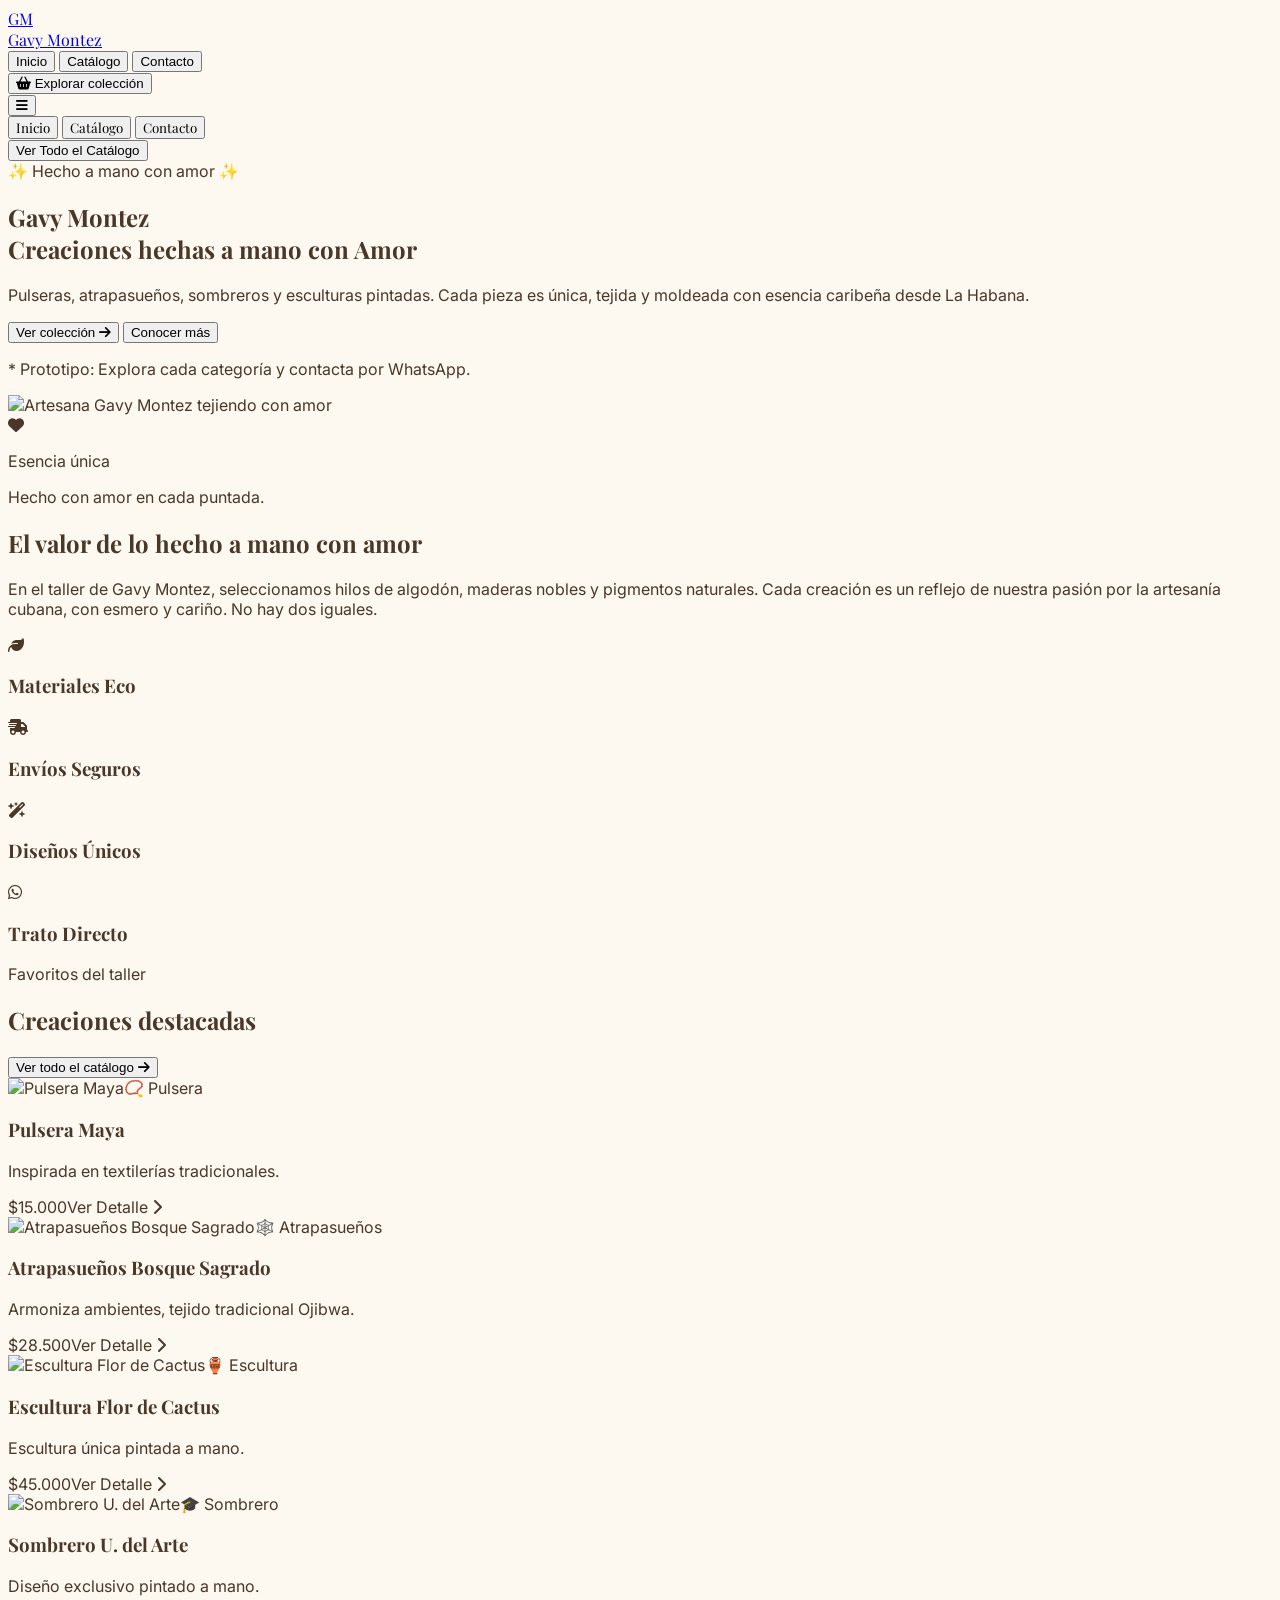
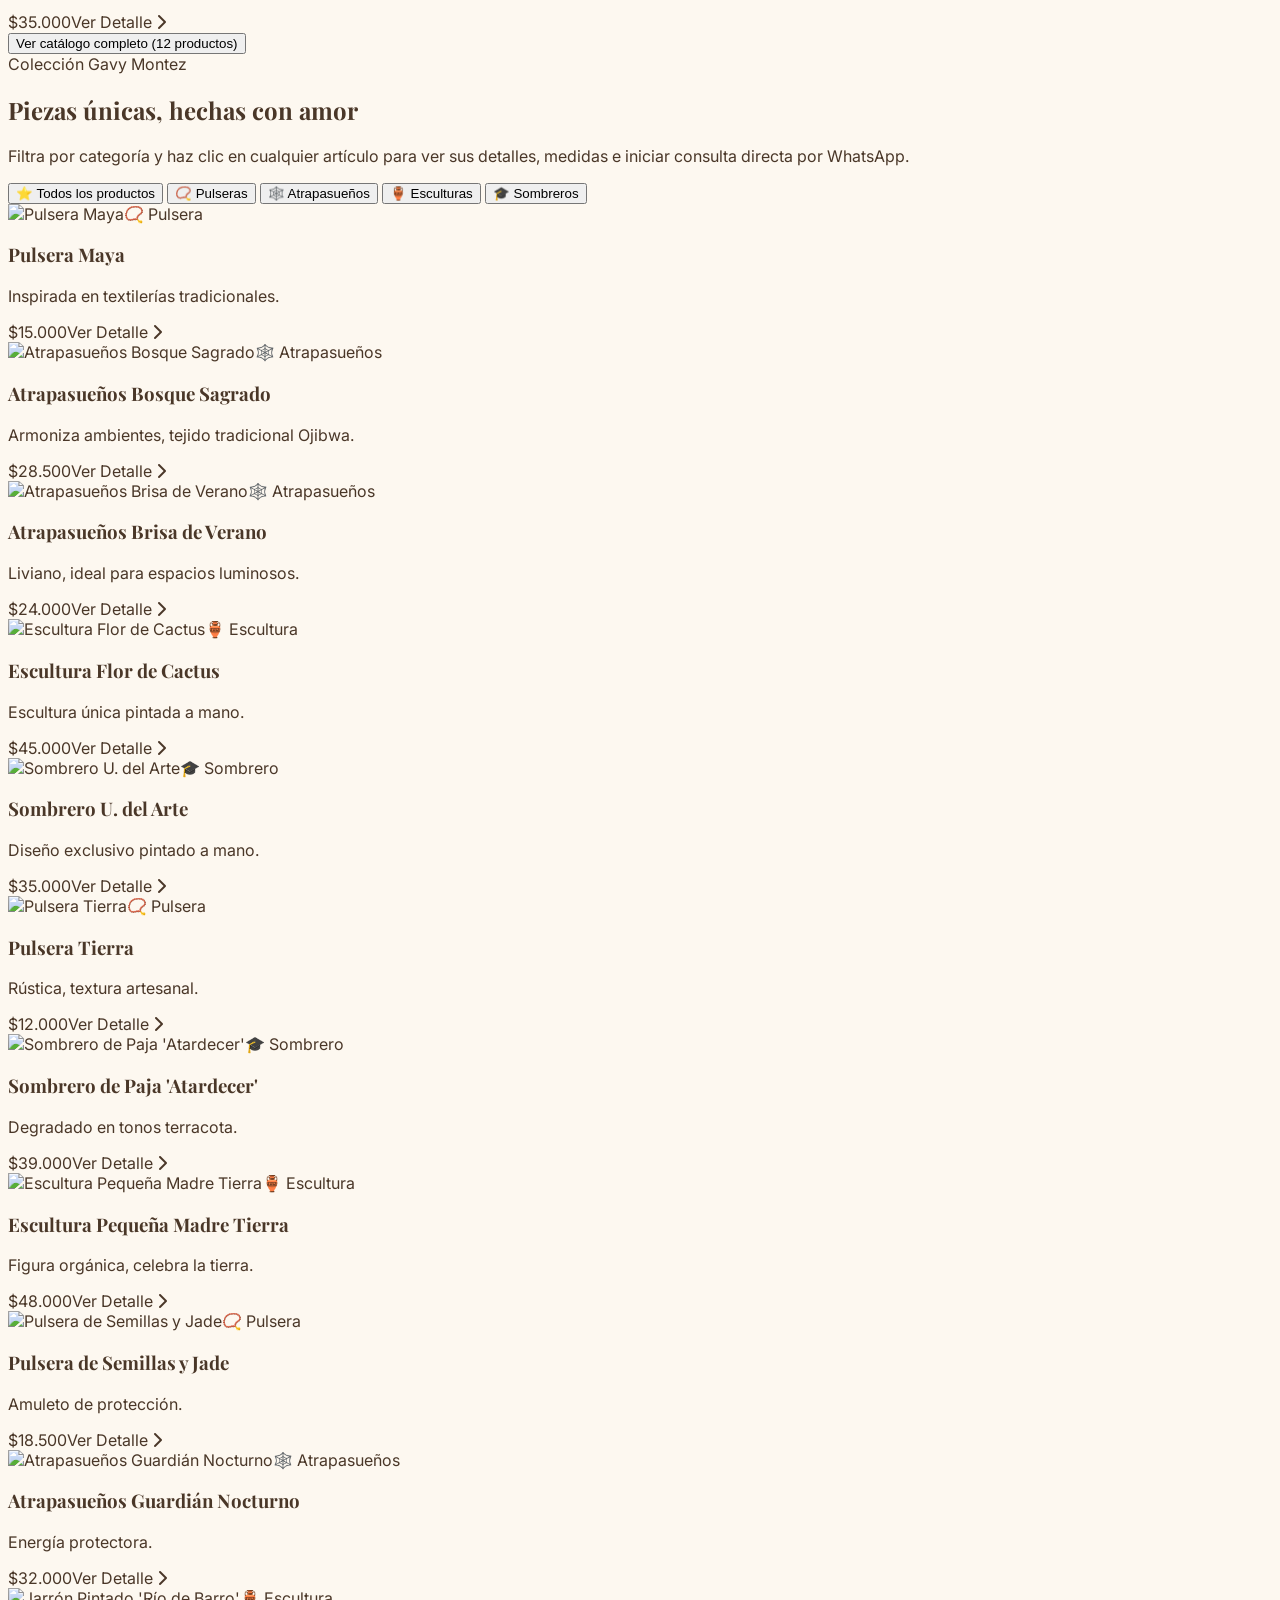
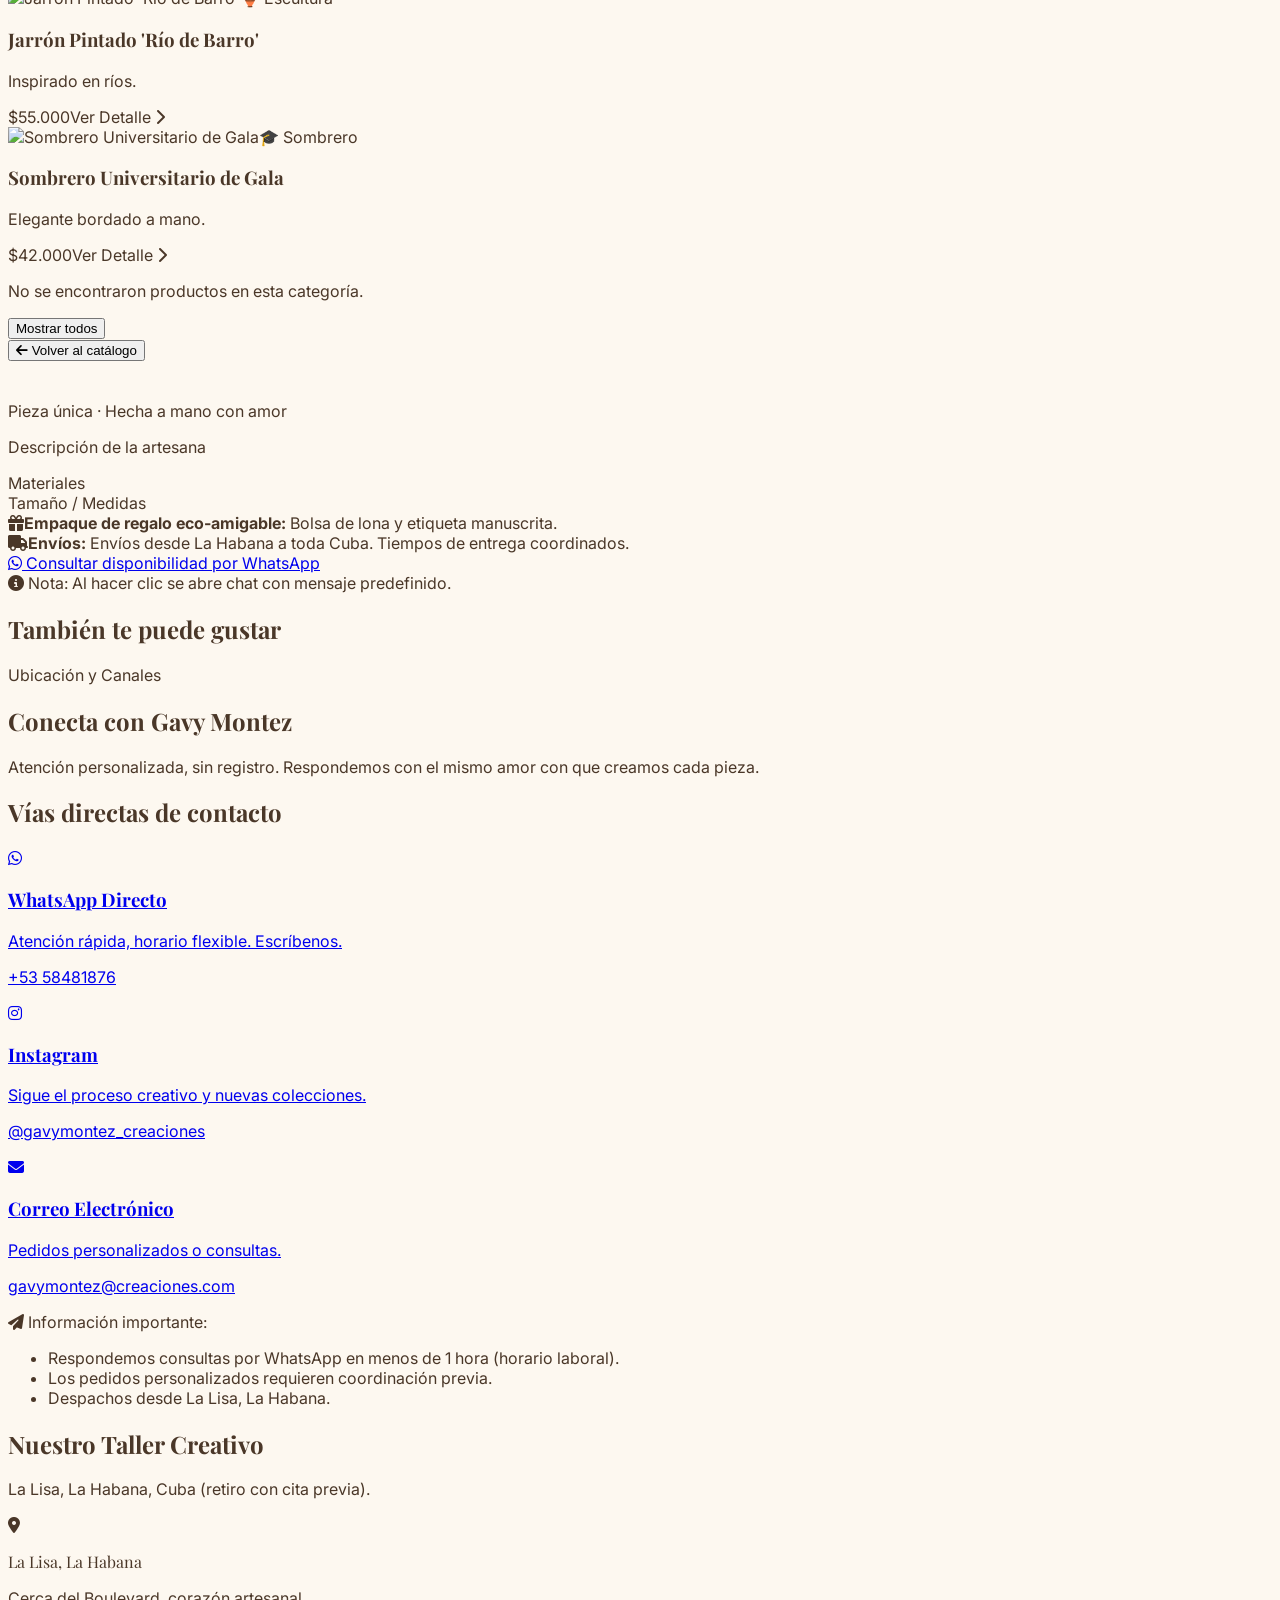
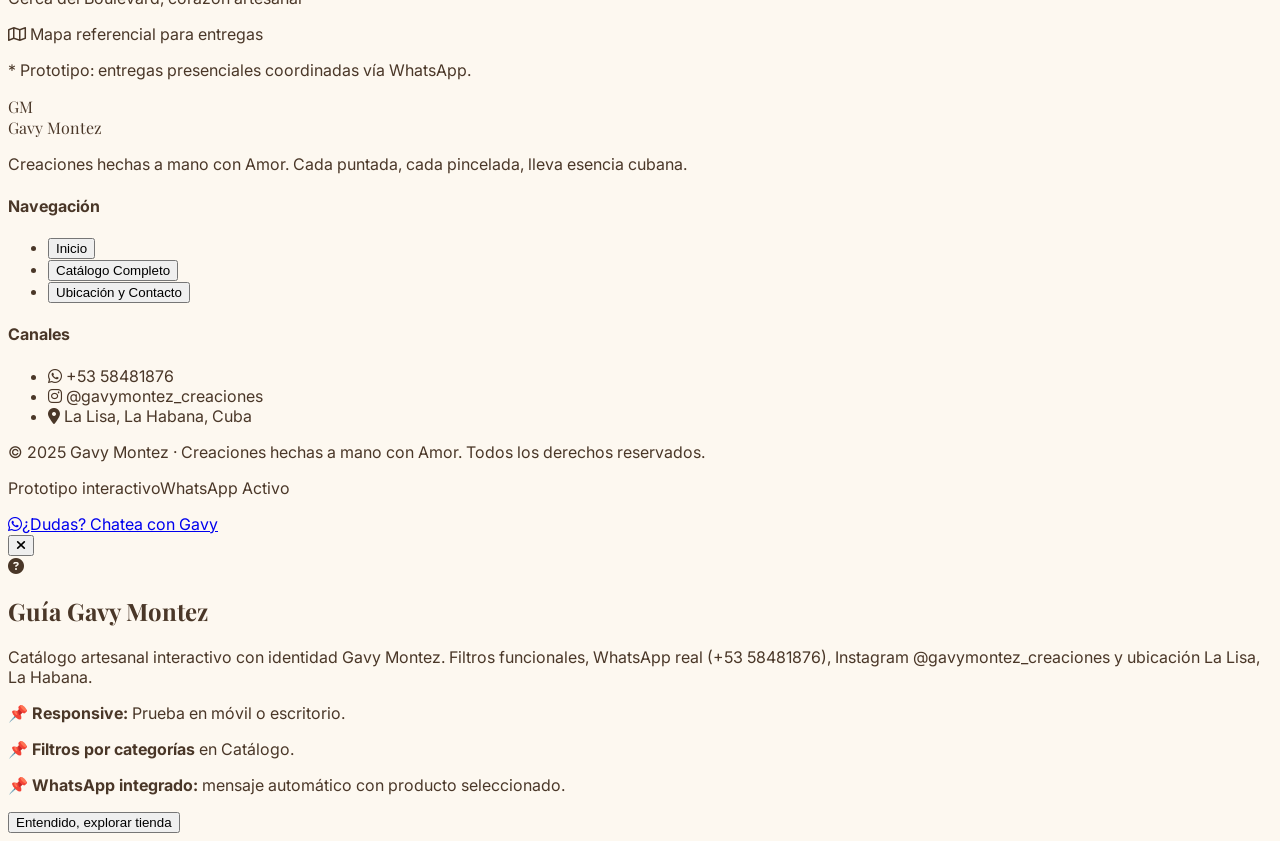
==== commit 1c855908: "Index para Gaby" ====
--- a/index.html
+++ b/index.html
@@ -2,18 +2,18 @@
 <html lang="es" class="scroll-smooth">
 <head>
   <meta charset="UTF-8">
-  <meta name="viewport" content="width=device-width, initial-scale=1.0">
-  <title>Catálogo artesanal – Tienda online para emprendimiento de manualidades</title>
+  <meta name="viewport" content="width=device-width, initial-scale=1.0, viewport-fit=cover">
+  <title>Gavy Montez – Creaciones hechas a mano con Amor</title>
   
   <!-- Tailwind CSS -->
   <script src="https://cdn.tailwindcss.com"></script>
   
-  <!-- Google Fonts: Playfair Display & Inter -->
+  <!-- Google Fonts: Playfair Display & Inter (elegancia artesanal) -->
   <link rel="preconnect" href="https://fonts.googleapis.com">
   <link rel="preconnect" href="https://fonts.gstatic.com" crossorigin>
   <link href="https://fonts.googleapis.com/css2?family=Inter:wght@300;400;500;600;700&family=Playfair+Display:ital,wght@0,400;0,600;0,700;1,400&display=swap" rel="stylesheet">
   
-  <!-- FontAwesome para iconos de alta calidad -->
+  <!-- FontAwesome 6 (iconos) -->
   <link rel="stylesheet" href="https://cdnjs.cloudflare.com/ajax/libs/font-awesome/6.4.0/css/all.min.css">
 
   <script>
@@ -21,12 +21,12 @@
       theme: {
         extend: {
           colors: {
-            'art-bg': '#FDF8F0',       /* Crema cálido */
-            'art-text': '#4A3728',     /* Marrón oscuro */
-            'art-accent': '#C17A4D',   /* Terracota */
-            'art-secondary': '#8BAA7B',/* Verde oliva */
-            'art-border': '#E6D5B8',   /* Beige pálido */
-            'art-hover': '#B06B40',     /* Terracota más oscuro */
+            'art-bg': '#FDF8F0',       
+            'art-text': '#4A3728',     
+            'art-accent': '#C17A4D',   
+            'art-secondary': '#8BAA7B',
+            'art-border': '#E6D5B8',
+            'art-hover': '#B06B40',
           },
           fontFamily: {
             serif: ['"Playfair Display"', 'serif'],
@@ -46,7 +46,6 @@
     h1, h2, h3, .font-serif {
       font-family: 'Playfair Display', serif;
     }
-    /* Estilos personalizados para barra de desplazamiento en carrusel horizontal */
     .custom-scrollbar::-webkit-scrollbar {
       height: 6px;
     }
@@ -57,24 +56,28 @@
       background-color: #C17A4D;
       border-radius: 10px;
     }
+    /* Mejora accesibilidad botones */
+    button, .category-btn, .nav-btn {
+      transition: all 0.2s ease;
+    }
+    .line-clamp-2 {
+      display: -webkit-box;
+      -webkit-line-clamp: 2;
+      -webkit-box-orient: vertical;
+      overflow: hidden;
+    }
   </style>
 </head>
 <body class="min-h-screen flex flex-col antialiased">
 
-  <!-- NOTAS DEL PROTOTIPO / BARRA DE INFORMACIÓN SUPERIOR -->
-  <div class="bg-art-accent text-white py-2 px-4 text-xs md:text-sm text-center font-medium shadow-sm flex flex-col md:flex-row justify-center items-center gap-2">
-    <span>💡 <strong>Modo Prototipo Interactivo:</strong> Navega entre páginas, filtra el catálogo o haz clic en los productos para ver los detalles y simular la compra.</span>
-    <button onclick="document.getElementById('prototipo-info-modal').classList.toggle('hidden')" class="bg-white text-art-accent px-2 py-0.5 rounded-full text-[10px] hover:bg-art-bg transition-colors font-bold uppercase tracking-wider ml-2">Ver Guía del Prototipo</button>
-  </div>
-
-  <!-- MENU SUPERIOR FIJO (STICKY NAV) -->
+  <!-- HEADER STICKY / REBRANDING: GAVY MONTEZ -->
   <header class="sticky top-0 z-40 bg-[#FDF8F0]/95 backdrop-blur-md border-b border-art-border shadow-sm">
     <div class="max-w-7xl mx-auto px-4 sm:px-6 lg:px-8 h-20 flex items-center justify-between">
       
-      <!-- LOGO -->
+      <!-- LOGO con nueva identidad Gavy Montez -->
       <a href="#" onclick="showPage('home')" class="flex items-center gap-2 group">
-        <div class="w-10 h-10 rounded-full bg-art-accent flex items-center justify-center text-white text-xl font-serif">A</div>
-        <span class="text-xl md:text-2xl font-serif font-bold text-art-text tracking-wide transition-colors group-hover:text-art-accent">ArteManos</span>
+        <div class="w-10 h-10 rounded-full bg-art-accent flex items-center justify-center text-white text-xl font-serif">GM</div>
+        <span class="text-xl md:text-2xl font-serif font-bold text-art-text tracking-wide transition-colors group-hover:text-art-accent">Gavy Montez</span>
       </a>
 
       <!-- NAVEGACIÓN ESCRITORIO -->
@@ -84,14 +87,14 @@
         <button onclick="showPage('contacto')" id="nav-contacto" class="nav-btn text-art-text hover:text-art-accent font-medium text-base pb-1 border-b-2 border-transparent transition-colors">Contacto</button>
       </nav>
 
-      <!-- BOTÓN LLAMADO A LA ACCIÓN (Header) -->
+      <!-- CTA destacado -->
       <div class="hidden md:block">
         <button onclick="showPage('catalogo')" class="bg-art-secondary hover:bg-[#79986A] text-white px-5 py-2.5 rounded-full font-medium transition-transform active:scale-95 text-sm flex items-center gap-2">
-          <i class="fa-solid fa-basket-shopping"></i> Explorar Catálogo
+          <i class="fa-solid fa-basket-shopping"></i> Explorar colección
         </button>
       </div>
 
-      <!-- MENÚ MÓVIL (Hamburguesa) -->
+      <!-- MENÚ MÓVIL -->
       <div class="md:hidden flex items-center">
         <button onclick="toggleMobileMenu()" id="mobile-menu-btn" class="text-art-text hover:text-art-accent focus:outline-none p-2" aria-label="Abrir menú">
           <i class="fa-solid fa-bars text-2xl"></i>
@@ -112,893 +115,240 @@
     </div>
   </header>
 
-  <!-- CONTENIDO PRINCIPAL (GESTIONADO POR VISTAS JS) -->
   <main class="flex-grow">
 
-    <!-- ==================== PÁGINA 1: INICIO (HOME) ==================== -->
+    <!-- ==================== PÁGINA INICIO (HOME) ==================== -->
     <section id="page-home" class="page-view">
       
-      <!-- HERO SECTION -->
+      <!-- HERO con nuevo eslogan y estilo -->
       <div class="relative bg-[#EAE0D1] overflow-hidden py-16 md:py-24">
-        <!-- Decoraciones orgánicas de fondo -->
         <div class="absolute -top-12 -left-12 w-48 h-48 rounded-full bg-art-border opacity-30 blur-xl"></div>
         <div class="absolute bottom-0 right-10 w-72 h-72 rounded-full bg-art-secondary opacity-15 blur-2xl"></div>
         
         <div class="max-w-7xl mx-auto px-4 sm:px-6 lg:px-8 relative z-10">
           <div class="grid grid-cols-1 lg:grid-cols-12 gap-12 items-center">
             
-            <!-- Texto del Hero -->
             <div class="lg:col-span-7 space-y-6 text-center lg:text-left">
               <span class="inline-block text-art-accent uppercase tracking-widest text-xs md:text-sm font-bold bg-art-accent/10 px-3 py-1 rounded-full">
-                ✨ Hecho a mano con amor
+                ✨ Hecho a mano con amor ✨
               </span>
               <h1 class="text-4xl md:text-5xl lg:text-6xl font-serif font-bold text-art-text leading-tight">
-                Arte con manos que <span class="italic text-art-accent underline decoration-art-border">tejen historias</span>
+                <span class="italic text-art-accent underline decoration-art-border">Gavy Montez</span><br>Creaciones hechas a mano con Amor
               </h1>
               <p class="text-lg md:text-xl text-art-text/80 max-w-xl mx-auto lg:mx-0 font-light leading-relaxed">
-                Pulseras, atrapasueños, sombreros universitarios y esculturas pintadas a mano. Cada pieza es única, diseñada para llevar magia a tu vida diaria.
+                Pulseras, atrapasueños, sombreros y esculturas pintadas. Cada pieza es única, tejida y moldeada con esencia caribeña desde La Habana.
               </p>
               
-              <!-- Botones del Hero -->
               <div class="pt-4 flex flex-col sm:flex-row gap-4 justify-center lg:justify-start">
                 <button onclick="showPage('catalogo')" class="bg-art-accent hover:bg-art-hover text-white text-base font-semibold px-8 py-4 rounded-full transition-all duration-300 transform hover:-translate-y-0.5 shadow-lg shadow-art-accent/20 flex items-center justify-center gap-2">
-                  Ver catálogo completo <i class="fa-solid fa-arrow-right"></i>
+                  Ver colección <i class="fa-solid fa-arrow-right"></i>
                 </button>
                 <button onclick="scrollToFeatured()" class="bg-transparent border-2 border-art-text/20 hover:border-art-accent text-art-text hover:text-art-accent text-base font-medium px-6 py-4 rounded-full transition-all duration-300">
                   Conocer más
                 </button>
               </div>
-
-              <!-- Indicación Prototipo -->
               <p class="text-xs text-art-text/50 italic pt-2">
-                * Prototipo: Haz clic en "Ver catálogo completo" para navegar interactivamente.
+                * Prototipo: Explora cada categoría y contacta por WhatsApp.
               </p>
             </div>
 
-            <!-- Imagen del Hero (Estilo artesana trabajando) -->
+            <!-- Imagen Hero Artesanal -->
             <div class="lg:col-span-5 relative">
               <div class="relative mx-auto max-w-[400px] lg:max-w-none">
-                <!-- Marco de fondo decorativo -->
                 <div class="absolute inset-0 bg-art-accent rounded-3xl rotate-3 scale-102 opacity-10"></div>
-                <!-- Imagen principal -->
-                <img src="https://images.unsplash.com/photo-1513519245088-0e12902e5a38?auto=format&fit=crop&q=80&w=800" alt="Artesana tejiendo con hilos naturales" class="rounded-3xl shadow-xl border-4 border-white object-cover w-full h-[350px] md:h-[450px] relative z-10" />
-                <!-- Detalle flotante artesanal -->
+                <img src="https://images.unsplash.com/photo-1513519245088-0e12902e5a38?auto=format&fit=crop&q=80&w=800" alt="Artesana Gavy Montez tejiendo con amor" class="rounded-3xl shadow-xl border-4 border-white object-cover w-full h-[350px] md:h-[450px] relative z-10" />
                 <div class="absolute -bottom-6 -left-6 bg-white p-4 rounded-2xl shadow-lg border border-art-border max-w-[200px] z-20 hidden sm:block">
                   <div class="flex items-center gap-3">
-                    <span class="text-3xl text-art-accent"><i class="fa-solid fa-heart-pulse"></i></span>
+                    <span class="text-3xl text-art-accent"><i class="fa-solid fa-heart"></i></span>
                     <div>
-                      <p class="text-xs font-bold uppercase text-art-accent">100% Único</p>
-                      <p class="text-[10px] text-art-text/70">Sin moldes, hecho con el corazón.</p>
+                      <p class="text-xs font-bold uppercase text-art-accent">Esencia única</p>
+                      <p class="text-[10px] text-art-text/70">Hecho con amor en cada puntada.</p>
                     </div>
                   </div>
                 </div>
               </div>
             </div>
-
-          </div>
-        </div>
-      </div>
-
-      <!-- SECCIÓN BIENVENIDA Y FILOSOFÍA -->
+          </div>
+        </div>
+      </div>
+
+      <!-- SECCIÓN FILOSOFÍA RENOVADA -->
       <section class="py-16 bg-white border-y border-art-border/30">
         <div class="max-w-5xl mx-auto px-4 text-center space-y-6">
-          <h2 class="text-3xl md:text-4xl font-serif font-bold text-art-text">El valor de lo hecho a mano</h2>
+          <h2 class="text-3xl md:text-4xl font-serif font-bold text-art-text">El valor de lo hecho a mano con amor</h2>
           <div class="w-24 h-1 bg-art-accent mx-auto rounded-full"></div>
           <p class="text-lg text-art-text/80 max-w-3xl mx-auto leading-relaxed">
-            Creemos que los objetos cotidianos deben tener alma. En nuestro pequeño taller, seleccionamos hilos de algodón, maderas rescatadas, arcilla y pigmentos naturales para crear piezas cargadas de buenas energías y tradición. No hay dos iguales.
+            En el taller de Gavy Montez, seleccionamos hilos de algodón, maderas nobles y pigmentos naturales. Cada creación es un reflejo de nuestra pasión por la artesanía cubana, con esmero y cariño. No hay dos iguales.
           </p>
           <div class="grid grid-cols-2 md:grid-cols-4 gap-6 pt-8">
-            <div class="p-4 rounded-2xl bg-art-bg border border-art-border/40">
-              <span class="block text-2xl text-art-accent mb-1"><i class="fa-solid fa-leaf"></i></span>
-              <h3 class="font-bold text-sm text-art-text">Materiales Eco</h3>
-            </div>
-            <div class="p-4 rounded-2xl bg-art-bg border border-art-border/40">
-              <span class="block text-2xl text-art-accent mb-1"><i class="fa-solid fa-truck-fast"></i></span>
-              <h3 class="font-bold text-sm text-art-text">Envíos Seguros</h3>
-            </div>
-            <div class="p-4 rounded-2xl bg-art-bg border border-art-border/40">
-              <span class="block text-2xl text-art-accent mb-1"><i class="fa-solid fa-wand-magic-sparkles"></i></span>
-              <h3 class="font-bold text-sm text-art-text">Diseños Únicos</h3>
-            </div>
-            <div class="p-4 rounded-2xl bg-art-bg border border-art-border/40">
-              <span class="block text-2xl text-art-accent mb-1"><i class="fa-brands fa-whatsapp"></i></span>
-              <h3 class="font-bold text-sm text-art-text">Trato Directo</h3>
-            </div>
+            <div class="p-4 rounded-2xl bg-art-bg border border-art-border/40"><span class="block text-2xl text-art-accent mb-1"><i class="fa-solid fa-leaf"></i></span><h3 class="font-bold text-sm text-art-text">Materiales Eco</h3></div>
+            <div class="p-4 rounded-2xl bg-art-bg border border-art-border/40"><span class="block text-2xl text-art-accent mb-1"><i class="fa-solid fa-truck-fast"></i></span><h3 class="font-bold text-sm text-art-text">Envíos Seguros</h3></div>
+            <div class="p-4 rounded-2xl bg-art-bg border border-art-border/40"><span class="block text-2xl text-art-accent mb-1"><i class="fa-solid fa-wand-magic-sparkles"></i></span><h3 class="font-bold text-sm text-art-text">Diseños Únicos</h3></div>
+            <div class="p-4 rounded-2xl bg-art-bg border border-art-border/40"><span class="block text-2xl text-art-accent mb-1"><i class="fa-brands fa-whatsapp"></i></span><h3 class="font-bold text-sm text-art-text">Trato Directo</h3></div>
           </div>
         </div>
       </section>
 
-      <!-- PRODUCTOS DESTACADOS (GRID DE 4-6 ITEMS) -->
+      <!-- PRODUCTOS DESTACADOS -->
       <section id="featured-products" class="py-16 md:py-24 max-w-7xl mx-auto px-4 sm:px-6 lg:px-8">
         <div class="flex flex-col md:flex-row justify-between items-end mb-12 gap-4">
-          <div>
-            <span class="text-art-accent uppercase tracking-widest text-xs font-bold">Selección especial</span>
-            <h2 class="text-3xl md:text-4xl font-serif font-bold text-art-text mt-1">Creaciones destacadas</h2>
-          </div>
-          <button onclick="showPage('catalogo')" class="text-art-accent hover:text-art-hover font-semibold flex items-center gap-2 group transition-colors">
-            Ver todo el catálogo <i class="fa-solid fa-arrow-right transform group-hover:translate-x-1 transition-transform"></i>
-          </button>
-        </div>
-
-        <!-- GRID DE PRODUCTOS DESTACADOS -->
-        <div class="grid grid-cols-1 sm:grid-cols-2 lg:grid-cols-4 gap-8" id="featured-grid">
-          <!-- Generado dinámicamente con JS para consistencia de datos -->
-        </div>
-
-        <div class="mt-16 text-center">
-          <button onclick="showPage('catalogo')" class="inline-block bg-art-accent hover:bg-art-hover text-white text-base font-semibold px-8 py-4 rounded-full transition-all shadow-md">
-            Ver todo el catálogo (12 productos)
-          </button>
-        </div>
+          <div><span class="text-art-accent uppercase tracking-widest text-xs font-bold">Favoritos del taller</span><h2 class="text-3xl md:text-4xl font-serif font-bold text-art-text mt-1">Creaciones destacadas</h2></div>
+          <button onclick="showPage('catalogo')" class="text-art-accent hover:text-art-hover font-semibold flex items-center gap-2 group">Ver todo el catálogo <i class="fa-solid fa-arrow-right transform group-hover:translate-x-1 transition-transform"></i></button>
+        </div>
+        <div class="grid grid-cols-1 sm:grid-cols-2 lg:grid-cols-4 gap-8" id="featured-grid"></div>
+        <div class="mt-16 text-center"><button onclick="showPage('catalogo')" class="inline-block bg-art-accent hover:bg-art-hover text-white text-base font-semibold px-8 py-4 rounded-full transition-all shadow-md">Ver catálogo completo (12 productos)</button></div>
       </section>
-
     </section>
 
-
-    <!-- ==================== PÁGINA 2: CATÁLOGO COMPLETO ==================== -->
+    <!-- ==================== PÁGINA CATÁLOGO ==================== -->
     <section id="page-catalogo" class="page-view hidden py-12">
       <div class="max-w-7xl mx-auto px-4 sm:px-6 lg:px-8">
-        
-        <!-- Cabecera Catálogo -->
         <div class="text-center max-w-2xl mx-auto mb-12">
-          <span class="text-art-accent uppercase tracking-widest text-xs font-bold">Nuestra Colección</span>
-          <h1 class="text-4xl font-serif font-bold text-art-text mt-1">Catálogo de Piezas Únicas</h1>
-          <p class="text-art-text/70 mt-3">Filtra por categoría para encontrar lo que buscas. Haz clic en cualquier artículo para ver sus detalles, medidas e iniciar la consulta de compra directa.</p>
-        </div>
-
-        <!-- FILTROS DE CATEGORÍA (JS interactivos sin recargar) -->
+          <span class="text-art-accent uppercase tracking-widest text-xs font-bold">Colección Gavy Montez</span>
+          <h1 class="text-4xl font-serif font-bold text-art-text mt-1">Piezas únicas, hechas con amor</h1>
+          <p class="text-art-text/70 mt-3">Filtra por categoría y haz clic en cualquier artículo para ver sus detalles, medidas e iniciar consulta directa por WhatsApp.</p>
+        </div>
+
         <div class="flex flex-wrap justify-center gap-3 mb-10" id="category-filters">
-          <button onclick="filterCategory('todos')" data-cat="todos" class="category-btn active px-5 py-2.5 rounded-full font-medium text-sm transition-all border border-art-accent bg-art-accent text-white">
-            ⭐ Todos los productos
-          </button>
-          <button onclick="filterCategory('pulseras')" data-cat="pulseras" class="category-btn px-5 py-2.5 rounded-full font-medium text-sm transition-all border border-art-border bg-white text-art-text hover:border-art-accent hover:text-art-accent">
-            📿 Pulseras
-          </button>
-          <button onclick="filterCategory('atrapasuenos')" data-cat="atrapasuenos" class="category-btn px-5 py-2.5 rounded-full font-medium text-sm transition-all border border-art-border bg-white text-art-text hover:border-art-accent hover:text-art-accent">
-            🕸️ Atrapasueños
-          </button>
-          <button onclick="filterCategory('esculturas')" data-cat="esculturas" class="category-btn px-5 py-2.5 rounded-full font-medium text-sm transition-all border border-art-border bg-white text-art-text hover:border-art-accent hover:text-art-accent">
-            🏺 Esculturas pintadas
-          </button>
-          <button onclick="filterCategory('sombreros')" data-cat="sombreros" class="category-btn px-5 py-2.5 rounded-full font-medium text-sm transition-all border border-art-border bg-white text-art-text hover:border-art-accent hover:text-art-accent">
-            🎓 Sombreros Universitarios
-          </button>
-        </div>
-
-        <!-- GRID DE PRODUCTOS (Responde a 1 col móvil, 2 cols tablet, 3-4 cols escritorio) -->
-        <div class="grid grid-cols-1 sm:grid-cols-2 lg:grid-cols-3 xl:grid-cols-4 gap-8" id="catalogo-grid">
-          <!-- Generado dinámicamente con JS -->
-        </div>
-
-        <!-- Estado vacío si no hay filtros -->
-        <div id="empty-catalog-state" class="hidden text-center py-16">
-          <p class="text-lg text-art-text/70 font-medium">No se encontraron productos en esta categoría por el momento.</p>
-          <button onclick="filterCategory('todos')" class="mt-4 bg-art-accent text-white px-6 py-2 rounded-full">Mostrar todos</button>
-        </div>
-
+          <button onclick="filterCategory('todos')" data-cat="todos" class="category-btn active px-5 py-2.5 rounded-full font-medium text-sm transition-all border border-art-accent bg-art-accent text-white">⭐ Todos los productos</button>
+          <button onclick="filterCategory('pulseras')" data-cat="pulseras" class="category-btn px-5 py-2.5 rounded-full font-medium text-sm transition-all border border-art-border bg-white text-art-text hover:border-art-accent">📿 Pulseras</button>
+          <button onclick="filterCategory('atrapasuenos')" data-cat="atrapasuenos" class="category-btn px-5 py-2.5 rounded-full font-medium text-sm transition-all border border-art-border bg-white text-art-text hover:border-art-accent">🕸️ Atrapasueños</button>
+          <button onclick="filterCategory('esculturas')" data-cat="esculturas" class="category-btn px-5 py-2.5 rounded-full font-medium text-sm transition-all border border-art-border bg-white text-art-text hover:border-art-accent">🏺 Esculturas</button>
+          <button onclick="filterCategory('sombreros')" data-cat="sombreros" class="category-btn px-5 py-2.5 rounded-full font-medium text-sm transition-all border border-art-border bg-white text-art-text hover:border-art-accent">🎓 Sombreros</button>
+        </div>
+
+        <div class="grid grid-cols-1 sm:grid-cols-2 lg:grid-cols-3 xl:grid-cols-4 gap-8" id="catalogo-grid"></div>
+        <div id="empty-catalog-state" class="hidden text-center py-16"><p class="text-lg text-art-text/70 font-medium">No se encontraron productos en esta categoría.</p><button onclick="filterCategory('todos')" class="mt-4 bg-art-accent text-white px-6 py-2 rounded-full">Mostrar todos</button></div>
       </div>
     </section>
 
-
-    <!-- ==================== PÁGINA 3: DETALLE DEL PRODUCTO ==================== -->
+    <!-- ==================== PÁGINA DETALLE ==================== -->
     <section id="page-detalle" class="page-view hidden py-12">
       <div class="max-w-7xl mx-auto px-4 sm:px-6 lg:px-8">
-        
-        <!-- Botón para regresar al catálogo -->
-        <button onclick="showPage('catalogo')" class="inline-flex items-center gap-2 text-art-text hover:text-art-accent font-medium mb-8 transition-colors group">
-          <i class="fa-solid fa-arrow-left transition-transform group-hover:-translate-x-1"></i> Volver al catálogo completo
-        </button>
-
-        <!-- CONTENEDOR DEL DETALLE -->
+        <button onclick="showPage('catalogo')" class="inline-flex items-center gap-2 text-art-text hover:text-art-accent font-medium mb-8 transition-colors group"><i class="fa-solid fa-arrow-left transition-transform group-hover:-translate-x-1"></i> Volver al catálogo</button>
         <div class="bg-white rounded-3xl p-6 md:p-12 border border-art-border shadow-md">
           <div class="grid grid-cols-1 lg:grid-cols-12 gap-12">
-            
-            <!-- PANEL IZQUIERDO: GALERÍA DE IMÁGENES -->
             <div class="lg:col-span-7 flex flex-col-reverse md:flex-row gap-4">
-              <!-- Miniaturas verticales/horizontales -->
-              <div class="flex md:flex-col gap-3 justify-start md:justify-start w-full md:w-20 overflow-x-auto md:overflow-x-visible" id="detail-thumbnails">
-                <!-- Se inyectan dinámicamente -->
-              </div>
-              <!-- Imagen Principal Grande -->
+              <div class="flex md:flex-col gap-3 justify-start md:justify-start w-full md:w-20 overflow-x-auto md:overflow-x-visible" id="detail-thumbnails"></div>
               <div class="flex-grow bg-art-bg rounded-2xl overflow-hidden border border-art-border relative h-[300px] sm:h-[450px] md:h-[500px]">
-                <img id="detail-main-img" src="" alt="" class="w-full h-full object-cover transition-all duration-300">
+                <img id="detail-main-img" src="" alt="" class="w-full h-full object-cover">
                 <span id="detail-category-badge" class="absolute top-4 left-4 bg-art-secondary text-white text-xs font-bold uppercase px-3 py-1 rounded-full"></span>
               </div>
             </div>
-
-            <!-- PANEL DERECHO: DETALLES, PRECIO Y BOTÓN WHATSAPP -->
             <div class="lg:col-span-5 flex flex-col justify-between space-y-6">
-              
               <div class="space-y-4">
                 <h1 id="detail-title" class="text-3xl md:text-4xl font-serif font-bold text-art-text"></h1>
-                
-                <div class="flex items-baseline gap-3">
-                  <span id="detail-price" class="text-3xl font-bold text-art-accent"></span>
-                  <span class="text-xs text-art-secondary bg-art-secondary/10 px-2.5 py-1 rounded-md font-semibold">Pieza única hecha a mano</span>
+                <div class="flex items-baseline gap-3"><span id="detail-price" class="text-3xl font-bold text-art-accent"></span><span class="text-xs text-art-secondary bg-art-secondary/10 px-2.5 py-1 rounded-md font-semibold">Pieza única · Hecha a mano con amor</span></div>
+                <div class="border-t border-b border-art-border/60 py-4"><p class="text-sm font-bold text-art-text/60 uppercase tracking-wider mb-2">Descripción de la artesana</p><p id="detail-desc" class="text-art-text/80 leading-relaxed text-sm md:text-base"></p></div>
+                <div class="grid grid-cols-2 gap-4">
+                  <div class="bg-art-bg p-3.5 rounded-xl border border-art-border/40"><span class="block text-xs font-bold text-art-text/50 uppercase">Materiales</span><span id="detail-materials" class="text-sm font-semibold text-art-text"></span></div>
+                  <div class="bg-art-bg p-3.5 rounded-xl border border-art-border/40"><span class="block text-xs font-bold text-art-text/50 uppercase">Tamaño / Medidas</span><span id="detail-size" class="text-sm font-semibold text-art-text"></span></div>
                 </div>
-
-                <div class="border-t border-b border-art-border/60 py-4 my-2">
-                  <p class="text-sm font-bold text-art-text/60 uppercase tracking-wider mb-2">Descripción del artista</p>
-                  <p id="detail-desc" class="text-art-text/80 leading-relaxed text-sm md:text-base"></p>
-                </div>
-
-                <!-- Detalles técnicos (Materiales y Tamaño) -->
-                <div class="grid grid-cols-2 gap-4">
-                  <div class="bg-art-bg p-3.5 rounded-xl border border-art-border/40">
-                    <span class="block text-xs font-bold text-art-text/50 uppercase">Materiales</span>
-                    <span id="detail-materials" class="text-sm font-semibold text-art-text"></span>
-                  </div>
-                  <div class="bg-art-bg p-3.5 rounded-xl border border-art-border/40">
-                    <span class="block text-xs font-bold text-art-text/50 uppercase">Tamaño / Medidas</span>
-                    <span id="detail-size" class="text-sm font-semibold text-art-text"></span>
-                  </div>
-                </div>
-
-                <!-- Info adicional de envíos y empaquetado -->
-                <div class="space-y-2 pt-2">
-                  <div class="flex items-center gap-2 text-xs text-art-text/70">
-                    <i class="fa-solid fa-gift text-art-accent"></i>
-                    <span><strong>Empaque de regalo eco-amigable:</strong> Bolsa de lona de algodón y etiqueta manuscrita.</span>
-                  </div>
-                  <div class="flex items-center gap-2 text-xs text-art-text/70">
-                    <i class="fa-solid fa-truck text-art-accent"></i>
-                    <span><strong>Envíos:</strong> A todo el país desde nuestro taller. Tiempos de entrega: 2 a 5 días hábiles.</span>
-                  </div>
-                </div>
-              </div>
-
-              <!-- BOTÓN DE CONTACTO WHATSAPP DIRECTO -->
+                <div class="space-y-2 pt-2"><div class="flex items-center gap-2 text-xs text-art-text/70"><i class="fa-solid fa-gift text-art-accent"></i><span><strong>Empaque de regalo eco-amigable:</strong> Bolsa de lona y etiqueta manuscrita.</span></div><div class="flex items-center gap-2 text-xs text-art-text/70"><i class="fa-solid fa-truck text-art-accent"></i><span><strong>Envíos:</strong> Envíos desde La Habana a toda Cuba. Tiempos de entrega coordinados.</span></div></div>
+              </div>
               <div class="pt-6 space-y-3">
-                <a id="detail-whatsapp-link" href="#" target="_blank" class="w-full bg-[#25D366] hover:bg-[#20ba5a] text-white py-4 px-6 rounded-2xl font-bold text-center block transition-all hover:shadow-lg shadow-[#25D366]/20 flex items-center justify-center gap-3 transform hover:-translate-y-0.5 active:translate-y-0 text-base md:text-lg">
-                  <i class="fa-brands fa-whatsapp text-2xl"></i> Consultar disponibilidad por WhatsApp
-                </a>
-                
-                <!-- SIMULADOR INTERACTIVO DEL MENSAJE (Explicación para el prototipo) -->
-                <div class="bg-blue-50 border border-blue-200 p-3 rounded-xl text-xs text-blue-800 space-y-1">
-                  <span class="font-bold"><i class="fa-solid fa-circle-info"></i> Nota del Prototipo:</span>
-                  <p>Al hacer clic, el botón abrirá un chat predefinido de WhatsApp que dirá:</p>
-                  <p class="italic bg-white p-2 rounded border border-blue-100 font-mono text-[11px]" id="detail-whatsapp-preview"></p>
-                </div>
-              </div>
-
-            </div>
-          </div>
-        </div>
-
-        <!-- SECCIÓN: PRODUCTOS SIMILARES (Carrusel horizontal interactivo) -->
-        <div class="mt-16">
-          <h2 class="text-2xl md:text-3xl font-serif font-bold text-art-text mb-6">También te puede gustar</h2>
-          <div class="relative">
-            <!-- Contenedor del Carrusel con scroll táctil (swipe) -->
-            <div id="similar-products-carousel" class="flex gap-6 overflow-x-auto pb-4 custom-scrollbar snap-x snap-mandatory">
-              <!-- Se inyecta dinámicamente según la categoría actual -->
-            </div>
-          </div>
-        </div>
-
+                <a id="detail-whatsapp-link" href="#" target="_blank" class="w-full bg-[#25D366] hover:bg-[#20ba5a] text-white py-4 px-6 rounded-2xl font-bold text-center block transition-all flex items-center justify-center gap-3"><i class="fa-brands fa-whatsapp text-2xl"></i> Consultar disponibilidad por WhatsApp</a>
+                <div class="bg-blue-50 border border-blue-200 p-3 rounded-xl text-xs text-blue-800"><span class="font-bold"><i class="fa-solid fa-circle-info"></i> Nota:</span> Al hacer clic se abre chat con mensaje predefinido.</div>
+              </div>
+            </div>
+          </div>
+        </div>
+        <div class="mt-16"><h2 class="text-2xl md:text-3xl font-serif font-bold text-art-text mb-6">También te puede gustar</h2><div id="similar-products-carousel" class="flex gap-6 overflow-x-auto pb-4 custom-scrollbar snap-x snap-mandatory"></div></div>
       </div>
     </section>
 
-
-    <!-- ==================== PÁGINA 4: CONTACTO ==================== -->
+    <!-- ==================== PÁGINA CONTACTO (DATOS ACTUALIZADOS) ==================== -->
     <section id="page-contacto" class="page-view hidden py-16">
       <div class="max-w-4xl mx-auto px-4 sm:px-6">
-        
         <div class="text-center max-w-2xl mx-auto mb-12">
           <span class="text-art-accent uppercase tracking-widest text-xs font-bold">Ubicación y Canales</span>
-          <h1 class="text-4xl font-serif font-bold text-art-text mt-1">Conecta con el Taller</h1>
-          <p class="text-art-text/70 mt-3">No requerimos registro. Atendemos de manera cercana y personalizada. Respondemos a la brevedad por redes o mensajería.</p>
-        </div>
-
+          <h1 class="text-4xl font-serif font-bold text-art-text mt-1">Conecta con Gavy Montez</h1>
+          <p class="text-art-text/70 mt-3">Atención personalizada, sin registro. Respondemos con el mismo amor con que creamos cada pieza.</p>
+        </div>
         <div class="grid grid-cols-1 md:grid-cols-2 gap-8 items-stretch">
-          
-          <!-- Canales de comunicación principales -->
           <div class="bg-white rounded-3xl p-8 border border-art-border shadow-md flex flex-col justify-between space-y-8">
             <h2 class="text-2xl font-serif font-bold text-art-text">Vías directas de contacto</h2>
-            
             <div class="space-y-6">
-              
-              <!-- WhatsApp -->
-              <a href="https://wa.me/5491112345678" target="_blank" class="flex items-center gap-4 p-4 rounded-2xl bg-[#25D366]/5 border border-[#25D366]/20 hover:bg-[#25D366]/10 transition-colors group">
-                <span class="w-12 h-12 rounded-xl bg-[#25D366] text-white flex items-center justify-center text-2xl shadow-sm">
-                  <i class="fa-brands fa-whatsapp"></i>
-                </span>
-                <div>
-                  <h3 class="font-bold text-art-text group-hover:text-art-accent transition-colors">WhatsApp Directo</h3>
-                  <p class="text-xs text-art-text/70">Atención instantánea: Lunes a Sábado, 9:00 a 19:00 hs.</p>
-                  <p class="text-sm font-semibold text-[#25D366] mt-0.5">+54 9 11 1234-5678</p>
-                </div>
+              <!-- WhatsApp +53 58481876 -->
+              <a href="https://wa.me/5358481876" target="_blank" class="flex items-center gap-4 p-4 rounded-2xl bg-[#25D366]/5 border border-[#25D366]/20 hover:bg-[#25D366]/10 transition-colors group">
+                <span class="w-12 h-12 rounded-xl bg-[#25D366] text-white flex items-center justify-center text-2xl"><i class="fa-brands fa-whatsapp"></i></span>
+                <div><h3 class="font-bold text-art-text group-hover:text-art-accent">WhatsApp Directo</h3><p class="text-xs text-art-text/70">Atención rápida, horario flexible. Escríbenos.</p><p class="text-sm font-semibold text-[#25D366] mt-0.5">+53 58481876</p></div>
               </a>
-
-              <!-- Instagram -->
-              <a href="https://instagram.com/artemanos" target="_blank" class="flex items-center gap-4 p-4 rounded-2xl bg-gradient-to-tr from-yellow-500/5 via-red-500/5 to-purple-500/5 border border-purple-500/10 hover:bg-gradient-to-tr hover:from-yellow-500/10 hover:via-red-500/10 hover:to-purple-500/10 transition-colors group">
-                <span class="w-12 h-12 rounded-xl bg-gradient-to-tr from-[#f9ce34] via-[#ee2a7b] to-[#6228d7] text-white flex items-center justify-center text-2xl shadow-sm">
-                  <i class="fa-brands fa-instagram"></i>
-                </span>
-                <div>
-                  <h3 class="font-bold text-art-text group-hover:text-art-accent transition-colors">Instagram</h3>
-                  <p class="text-xs text-art-text/70">Síguenos para ver nuestro proceso creativo y nuevos lanzamientos.</p>
-                  <p class="text-sm font-semibold text-purple-600 mt-0.5">@artemanos</p>
-                </div>
+              <!-- Instagram @gavymontez_creaciones -->
+              <a href="https://instagram.com/gavymontez_creaciones" target="_blank" class="flex items-center gap-4 p-4 rounded-2xl bg-gradient-to-tr from-yellow-500/5 via-red-500/5 to-purple-500/5 border border-purple-500/10 hover:bg-gradient-to-tr hover:from-yellow-500/10 transition-colors group">
+                <span class="w-12 h-12 rounded-xl bg-gradient-to-tr from-[#f9ce34] via-[#ee2a7b] to-[#6228d7] text-white flex items-center justify-center text-2xl"><i class="fa-brands fa-instagram"></i></span>
+                <div><h3 class="font-bold text-art-text group-hover:text-art-accent">Instagram</h3><p class="text-xs text-art-text/70">Sigue el proceso creativo y nuevas colecciones.</p><p class="text-sm font-semibold text-purple-600 mt-0.5">@gavymontez_creaciones</p></div>
               </a>
-
-              <!-- Correo electrónico -->
-              <a href="mailto:hola@artemanos.com" class="flex items-center gap-4 p-4 rounded-2xl bg-art-secondary/5 border border-art-secondary/20 hover:bg-art-secondary/10 transition-colors group">
-                <span class="w-12 h-12 rounded-xl bg-art-secondary text-white flex items-center justify-center text-xl shadow-sm">
-                  <i class="fa-solid fa-envelope"></i>
-                </span>
-                <div>
-                  <h3 class="font-bold text-art-text group-hover:text-art-accent transition-colors">Correo Electrónico</h3>
-                  <p class="text-xs text-art-text/70">Para consultas corporativas o pedidos personalizados especiales.</p>
-                  <p class="text-sm font-semibold text-art-secondary mt-0.5">hola@artemanos.com</p>
-                </div>
+              <!-- Email -->
+              <a href="mailto:gavymontez@artemanos.com" class="flex items-center gap-4 p-4 rounded-2xl bg-art-secondary/5 border border-art-secondary/20 hover:bg-art-secondary/10 transition-colors group">
+                <span class="w-12 h-12 rounded-xl bg-art-secondary text-white flex items-center justify-center text-xl"><i class="fa-solid fa-envelope"></i></span>
+                <div><h3 class="font-bold text-art-text group-hover:text-art-accent">Correo Electrónico</h3><p class="text-xs text-art-text/70">Pedidos personalizados o consultas.</p><p class="text-sm font-semibold text-art-secondary mt-0.5">gavymontez@creaciones.com</p></div>
               </a>
-
-            </div>
-
-            <!-- Información sobre envíos y plazos de respuesta -->
-            <div class="bg-art-bg p-4 rounded-2xl border border-art-border text-xs space-y-2">
-              <p class="font-bold text-art-accent"><i class="fa-solid fa-paper-plane"></i> Información Importante:</p>
-              <ul class="list-disc pl-4 space-y-1 text-art-text/80">
-                <li>Respondemos todas las consultas por WhatsApp en un promedio de 30 minutos dentro de nuestro horario laboral.</li>
-                <li>Los pedidos artesanales personalizados se agendan con un 50% de anticipación.</li>
-                <li>Hacemos despachos de productos en stock todos los días Martes y Viernes.</li>
-              </ul>
-            </div>
-          </div>
-
-          <!-- Mapa interactivo simulado y taller -->
+            </div>
+            <div class="bg-art-bg p-4 rounded-2xl border border-art-border text-xs space-y-2"><p class="font-bold text-art-accent"><i class="fa-solid fa-paper-plane"></i> Información importante:</p><ul class="list-disc pl-4 space-y-1 text-art-text/80"><li>Respondemos consultas por WhatsApp en menos de 1 hora (horario laboral).</li><li>Los pedidos personalizados requieren coordinación previa.</li><li>Despachos desde La Lisa, La Habana.</li></ul></div>
+          </div>
           <div class="bg-white rounded-3xl p-8 border border-art-border shadow-md flex flex-col justify-between space-y-6">
-            <div class="space-y-2">
-              <h2 class="text-2xl font-serif font-bold text-art-text">Nuestro Taller Creativo</h2>
-              <p class="text-sm text-art-text/70">San Telmo, Buenos Aires, Argentina (Retiro de compras únicamente bajo cita previa).</p>
-            </div>
-
-            <!-- Mapa simulado realista -->
+            <div><h2 class="text-2xl font-serif font-bold text-art-text">Nuestro Taller Creativo</h2><p class="text-sm text-art-text/70">La Lisa, La Habana, Cuba (retiro con cita previa).</p></div>
             <div class="flex-grow min-h-[250px] bg-[#EAE0D1] rounded-2xl relative overflow-hidden border border-art-border flex items-center justify-center">
-              <!-- Reemplazo seguro de mapa con ilustración estilizada interactiva -->
               <div class="absolute inset-0 opacity-15 bg-[radial-gradient(#C17A4D_1.5px,transparent_1.5px)] [background-size:16px_16px]"></div>
-              
               <div class="relative z-10 text-center p-6 space-y-3">
-                <div class="w-14 h-14 bg-art-accent text-white rounded-full flex items-center justify-center text-2xl mx-auto shadow-md animate-bounce">
-                  <i class="fa-solid fa-location-dot"></i>
-                </div>
-                <div>
-                  <p class="font-serif font-bold text-art-text text-lg">San Telmo, CABA</p>
-                  <p class="text-xs text-art-text/60 mt-0.5">Calle Defensa al 800 - El corazón del arte local</p>
-                </div>
-                <span class="inline-block bg-white text-art-accent border border-art-border px-3 py-1.5 rounded-full text-xs font-semibold shadow-sm">
-                  <i class="fa-regular fa-map"></i> Mapa referencial para entregas
-                </span>
-              </div>
-            </div>
-
-            <!-- Nota de la simulación -->
-            <p class="text-[11px] text-art-text/50 text-center italic">
-              * Nota: Al no requerir local a la calle, facilitamos el retiro previa coordinación del pedido validado por WhatsApp.
-            </p>
-          </div>
-
-        </div>
-
+                <div class="w-14 h-14 bg-art-accent text-white rounded-full flex items-center justify-center text-2xl mx-auto shadow-md animate-bounce"><i class="fa-solid fa-location-dot"></i></div>
+                <div><p class="font-serif font-bold text-art-text text-lg">La Lisa, La Habana</p><p class="text-xs text-art-text/60 mt-0.5">Cerca del Boulevard, corazón artesanal</p></div>
+                <span class="inline-block bg-white text-art-accent border border-art-border px-3 py-1.5 rounded-full text-xs font-semibold"><i class="fa-regular fa-map"></i> Mapa referencial para entregas</span>
+              </div>
+            </div>
+            <p class="text-[11px] text-art-text/50 text-center italic">* Prototipo: entregas presenciales coordinadas vía WhatsApp.</p>
+          </div>
+        </div>
       </div>
     </section>
-
   </main>
 
-  <!-- PIE DE PÁGINA SIMPLE (FOOTER) -->
+  <!-- FOOTER RENOVADO -->
   <footer class="bg-art-text text-white py-12 border-t border-art-border/20">
     <div class="max-w-7xl mx-auto px-4 sm:px-6 lg:px-8">
       <div class="grid grid-cols-1 md:grid-cols-3 gap-8 pb-8 border-b border-white/10">
-        
-        <!-- Info del emprendimiento -->
-        <div class="space-y-4">
-          <div class="flex items-center gap-2">
-            <div class="w-8 h-8 rounded-full bg-art-accent flex items-center justify-center text-white text-base font-serif">A</div>
-            <span class="text-lg font-serif font-bold tracking-wide">ArteManos</span>
-          </div>
-          <p class="text-sm text-white/70 max-w-sm leading-relaxed">
-            Tejiendo memorias, moldeando sueños. Todas nuestras artesanías se elaboran con materiales de primera calidad en nuestro taller.
-          </p>
-        </div>
-
-        <!-- Enlaces rápidos -->
-        <div class="space-y-4">
-          <h4 class="text-sm font-semibold uppercase tracking-wider text-art-accent">Navegación</h4>
-          <ul class="space-y-2 text-sm text-white/70">
-            <li><button onclick="showPage('home')" class="hover:text-white transition-colors">Inicio</button></li>
-            <li><button onclick="showPage('catalogo')" class="hover:text-white transition-colors">Catálogo Completo</button></li>
-            <li><button onclick="showPage('contacto')" class="hover:text-white transition-colors">Ubicación y Contacto</button></li>
-          </ul>
-        </div>
-
-        <!-- Contacto rápido -->
-        <div class="space-y-4">
-          <h4 class="text-sm font-semibold uppercase tracking-wider text-art-accent">Canales de Atención</h4>
-          <ul class="space-y-2 text-sm text-white/70">
-            <li><i class="fa-brands fa-whatsapp text-art-accent mr-1.5"></i> +54 9 11 1234-5678</li>
-            <li><i class="fa-brands fa-instagram text-art-accent mr-1.5"></i> @artemanos</li>
-            <li><i class="fa-solid fa-location-dot text-art-accent mr-1.5"></i> San Telmo, Buenos Aires</li>
-          </ul>
-        </div>
-
-      </div>
-
-      <div class="pt-8 flex flex-col md:flex-row justify-between items-center text-xs text-white/50 gap-4">
-        <p>© 2025 ArteManos. Todos los derechos reservados. Hecho a mano, desde el corazón.</p>
-        <p class="flex items-center gap-4">
-          <span>Prototipo en Línea</span>
-          <span class="w-1.5 h-1.5 rounded-full bg-green-400"></span>
-          <span>WhatsApp Activo</span>
-        </p>
-      </div>
+        <div class="space-y-4"><div class="flex items-center gap-2"><div class="w-8 h-8 rounded-full bg-art-accent flex items-center justify-center text-white text-base font-serif">GM</div><span class="text-lg font-serif font-bold tracking-wide">Gavy Montez</span></div><p class="text-sm text-white/70 max-w-sm">Creaciones hechas a mano con Amor. Cada puntada, cada pincelada, lleva esencia cubana.</p></div>
+        <div class="space-y-4"><h4 class="text-sm font-semibold uppercase tracking-wider text-art-accent">Navegación</h4><ul class="space-y-2 text-sm text-white/70"><li><button onclick="showPage('home')" class="hover:text-white">Inicio</button></li><li><button onclick="showPage('catalogo')" class="hover:text-white">Catálogo Completo</button></li><li><button onclick="showPage('contacto')" class="hover:text-white">Ubicación y Contacto</button></li></ul></div>
+        <div class="space-y-4"><h4 class="text-sm font-semibold uppercase tracking-wider text-art-accent">Canales</h4><ul class="space-y-2 text-sm text-white/70"><li><i class="fa-brands fa-whatsapp text-art-accent mr-1.5"></i> +53 58481876</li><li><i class="fa-brands fa-instagram text-art-accent mr-1.5"></i> @gavymontez_creaciones</li><li><i class="fa-solid fa-location-dot text-art-accent mr-1.5"></i> La Lisa, La Habana, Cuba</li></ul></div>
+      </div>
+      <div class="pt-8 flex flex-col md:flex-row justify-between items-center text-xs text-white/50 gap-4"><p>© 2025 Gavy Montez · Creaciones hechas a mano con Amor. Todos los derechos reservados.</p><p class="flex items-center gap-4"><span>Prototipo interactivo</span><span class="w-1.5 h-1.5 rounded-full bg-green-400"></span><span>WhatsApp Activo</span></p></div>
     </div>
   </footer>
 
-  <!-- BOTÓN FLOTANTE WHATSAPP (Todas las páginas) -->
-  <a href="https://wa.me/5491112345678?text=Hola%20ArteManos!%20Vengo%20desde%20su%20web%20cat%C3%A1logo%20y%20me%20gustar%C3%ADa%20hacer%20una%20consulta." target="_blank" class="fixed bottom-6 right-6 z-50 bg-[#25D366] text-white w-14 h-14 rounded-full flex items-center justify-center text-3xl shadow-xl hover:bg-[#20ba5a] hover:scale-110 active:scale-95 transition-all group" aria-label="Contacto directo por WhatsApp">
-    <i class="fa-brands fa-whatsapp"></i>
-    <!-- Tooltip explicativo flotante que aparece al hacer hover -->
-    <span class="absolute right-16 bg-art-text text-white text-xs px-3 py-1.5 rounded-lg shadow-md whitespace-nowrap opacity-0 group-hover:opacity-100 transition-opacity duration-300 pointer-events-none border border-art-border/20">
-      ¿Tienes dudas? Chatea con la artesana
-    </span>
-  </a>
-
-  <!-- MODAL DE INFORMACIÓN DEL PROTOTIPO -->
+  <!-- Botón flotante WhatsApp (teléfono actualizado) -->
+  <a href="https://wa.me/5358481876?text=Hola%20Gavy%20Montez!%20Vengo%20desde%20su%20web%20cat%C3%A1logo%20y%20me%20encant%C3%B3%20una%20de%20sus%20creaciones%20%C2%BFpodr%C3%ADa%20consultar%20disponibilidad%3F" target="_blank" class="fixed bottom-6 right-6 z-50 bg-[#25D366] text-white w-14 h-14 rounded-full flex items-center justify-center text-3xl shadow-xl hover:bg-[#20ba5a] hover:scale-110 transition-all group"><i class="fa-brands fa-whatsapp"></i><span class="absolute right-16 bg-art-text text-white text-xs px-3 py-1.5 rounded-lg shadow-md whitespace-nowrap opacity-0 group-hover:opacity-100 transition-opacity pointer-events-none">¿Dudas? Chatea con Gavy</span></a>
+
+  <!-- MODAL GUÍA -->
   <div id="prototipo-info-modal" class="hidden fixed inset-0 z-50 overflow-y-auto bg-black/60 flex items-center justify-center p-4">
-    <div class="bg-white rounded-3xl p-6 md:p-8 max-w-2xl w-full border border-art-border shadow-2xl relative">
-      <button onclick="document.getElementById('prototipo-info-modal').classList.add('hidden')" class="absolute top-4 right-4 text-art-text/60 hover:text-art-accent text-xl">
-        <i class="fa-solid fa-xmark"></i>
-      </button>
-      
-      <div class="space-y-6">
-        <div class="flex items-center gap-3">
-          <span class="text-3xl text-art-accent"><i class="fa-solid fa-circle-question"></i></span>
-          <h2 class="text-2xl font-serif font-bold text-art-text">Guía de Navegación del Prototipo</h2>
-        </div>
-
-        <div class="space-y-4 text-sm text-art-text/80">
-          <p>Este catálogo artesanal digital se diseñó para cumplir con todos los requerimientos especificados. Funciona en un solo documento para proveer una simulación fluida (sin tiempos de carga por servidores):</p>
-          
-          <div class="border-l-4 border-art-accent pl-4 space-y-2">
-            <p>📌 <strong>Simulación Responsiva:</strong> Puedes cambiar el ancho de tu navegador para emular cómo se distribuyen las tarjetas de productos en móviles (375px) con grillas de 1 o 2 columnas, o en resoluciones anchas de escritorio (1440px) en grillas de 3 y 4 columnas.</p>
-            <p>📌 <strong>Filtros por Categoría:</strong> En el menú Catálogo, puedes hacer clic sobre "Pulseras", "Atrapasueños", "Esculturas" o "Sombreros" para filtrar instantáneamente el contenido.</p>
-            <p>📌 <strong>Vínculo Real de WhatsApp:</strong> Al pulsar en "Consultar disponibilidad", el sistema lee el nombre del producto actual y su precio para generar el link con un mensaje automático respetando el formato preestablecido.</p>
-          </div>
-        </div>
-
-        <button onclick="document.getElementById('prototipo-info-modal').classList.add('hidden')" class="w-full bg-art-accent text-white py-3 rounded-xl font-bold transition-all hover:bg-art-hover">
-          Entendido, ¡quiero probarlo!
-        </button>
-      </div>
-    </div>
+    <div class="bg-white rounded-3xl p-6 md:p-8 max-w-2xl w-full border border-art-border shadow-2xl relative"><button onclick="document.getElementById('prototipo-info-modal').classList.add('hidden')" class="absolute top-4 right-4 text-art-text/60 hover:text-art-accent text-xl"><i class="fa-solid fa-xmark"></i></button><div class="space-y-6"><div class="flex items-center gap-3"><span class="text-3xl text-art-accent"><i class="fa-solid fa-circle-question"></i></span><h2 class="text-2xl font-serif font-bold text-art-text">Guía Gavy Montez</h2></div><div class="space-y-4 text-sm text-art-text/80"><p>Catálogo artesanal interactivo con identidad Gavy Montez. Filtros funcionales, WhatsApp real (+53 58481876), Instagram @gavymontez_creaciones y ubicación La Lisa, La Habana.</p><div class="border-l-4 border-art-accent pl-4 space-y-2"><p>📌 <strong>Responsive:</strong> Prueba en móvil o escritorio.</p><p>📌 <strong>Filtros por categorías</strong> en Catálogo.</p><p>📌 <strong>WhatsApp integrado:</strong> mensaje automático con producto seleccionado.</p></div></div><button onclick="document.getElementById('prototipo-info-modal').classList.add('hidden')" class="w-full bg-art-accent text-white py-3 rounded-xl font-bold">Entendido, explorar tienda</button></div></div>
   </div>
 
-
-  <!-- ==================== LOGICA JAVASCRIPT (DATOS Y NAVEGACIÓN) ==================== -->
   <script>
-    // DATOS DE LOS PRODUCTOS DEL CATÁLOGO ARTESANAL (12 Productos con imágenes de calidad y detalles realistas)
-    const productos = [
-      {
-        id: 1,
-        nombre: "Pulsera Maya",
-        precio: "$15.000",
-        categoria: "pulseras",
-        destacado: true,
-        img: "https://images.unsplash.com/photo-1611591437281-460bfbe1220a?auto=format&fit=crop&q=80&w=600",
-        miniaturas: [
-          "https://images.unsplash.com/photo-1611591437281-460bfbe1220a?auto=format&fit=crop&q=80&w=600",
-          "https://images.unsplash.com/photo-1573408301185-9146fe634ad0?auto=format&fit=crop&q=80&w=600",
-          "https://images.unsplash.com/photo-1535632066927-ab7c9ab60908?auto=format&fit=crop&q=80&w=600"
-        ],
-        materiales: "Hilo de algodón natural, mostacillas artesanales importadas",
-        tamano: "18 cm (ajustable con nudo corredizo)",
-        descripcion: "Inspirada en los colores vivos de las textilerías tradicionales de Mesoamérica. Cada pulsera es tejida minuciosamente con la técnica de macramé, asegurando una durabilidad asombrosa e hilos hipoalergénicos agradables al tacto."
-      },
-      {
-        id: 2,
-        nombre: "Atrapasueños Bosque Sagrado",
-        precio: "$28.500",
-        categoria: "atrapasuenos",
-        destacado: true,
-        img: "https://images.unsplash.com/photo-1515562141207-7a88fb7ce338?auto=format&fit=crop&q=80&w=600",
-        miniaturas: [
-          "https://images.unsplash.com/photo-1515562141207-7a88fb7ce338?auto=format&fit=crop&q=80&w=600",
-          "https://images.unsplash.com/photo-1502224562085-639556652f33?auto=format&fit=crop&q=80&w=600"
-        ],
-        materiales: "Aro de sauce artesanal, hilos de cáñamo, plumas de recolección ética",
-        tamano: "Diámetro 25 cm, Largo total 65 cm",
-        descripcion: "Creado para armonizar ambientes. El aro central está tejido con la técnica tradicional Ojibwa y decorado con cuentas de madera curadas. Aporta calma visual gracias a su paleta inspirada en los bosques otoñales."
-      },
-      {
-        id: 3,
-        nombre: "Atrapasueños Brisa de Verano",
-        precio: "$24.000",
-        categoria: "atrapasuenos",
-        destacado: false,
-        img: "https://images.unsplash.com/photo-1594498653385-d527259017ef?auto=format&fit=crop&q=80&w=600",
-        miniaturas: [
-          "https://images.unsplash.com/photo-1594498653385-d527259017ef?auto=format&fit=crop&q=80&w=600"
-        ],
-        materiales: "Madera de bambú, encajes de algodón reciclado, amatista central",
-        tamano: "Diámetro 20 cm, Largo total 55 cm",
-        descripcion: "Un atrapasueños liviano con caídas de encaje y cintas de algodón que bailan con el viento. Ideal para cabeceras de camas infantiles o dormitorios con entrada de luz natural."
-      },
-      {
-        id: 4,
-        nombre: "Escultura Flor de Cactus",
-        precio: "$45.000",
-        categoria: "esculturas",
-        destacado: true,
-        img: "https://images.unsplash.com/photo-1578749556568-bc2c40e68b61?auto=format&fit=crop&q=80&w=600",
-        miniaturas: [
-          "https://images.unsplash.com/photo-1578749556568-bc2c40e68b61?auto=format&fit=crop&q=80&w=600",
-          "https://images.unsplash.com/photo-1606744824163-985d376605aa?auto=format&fit=crop&q=80&w=600"
-        ],
-        materiales: "Arcilla polimérica modelada, base de madera recuperada, esmaltes acrílicos",
-        tamano: "Alto 22 cm, Ancho 12 cm",
-        descripcion: "Escultura única modelada totalmente a mano y pintada al detalle con pinceles finos. Representa la floración nocturna de los desiertos americanos, con colores vibrantes y acabado de barniz semimate."
-      },
-      {
-        id: 5,
-        nombre: "Sombrero U. del Arte",
-        precio: "$35.000",
-        categoria: "sombreros",
-        destacado: true,
-        img: "https://images.unsplash.com/photo-1514327605112-b887c0e61c0a?auto=format&fit=crop&q=80&w=600",
-        miniaturas: [
-          "https://images.unsplash.com/photo-1514327605112-b887c0e61c0a?auto=format&fit=crop&q=80&w=600",
-          "https://images.unsplash.com/photo-1533055640609-24b498dfd74c?auto=format&fit=crop&q=80&w=600"
-        ],
-        materiales: "Fieltro de lana premium, pintura acrílica textil, banda de gamuza",
-        tamano: "Talla M (57-58 cm de circunferencia)",
-        descripcion: "Sombrero estilo universitario con diseño exclusivo pintado de forma libre sobre el ala. Resistente al agua suave y decorado con pluma decorativa. Perfecto para graduaciones o looks urbanos con carácter."
-      },
-      {
-        id: 6,
-        nombre: "Pulsera Tierra",
-        precio: "$12.000",
-        categoria: "pulseras",
-        destacado: false,
-        img: "https://images.unsplash.com/photo-1515562141207-7a88fb7ce338?auto=format&fit=crop&q=80&w=600",
-        miniaturas: [
-          "https://images.unsplash.com/photo-1515562141207-7a88fb7ce338?auto=format&fit=crop&q=80&w=600"
-        ],
-        materiales: "Cuentas de terracota pulida, hilos de yute trenzado",
-        tamano: "Ajustable de 15 a 22 cm",
-        descripcion: "Sencilla, rústica y con una textura maravillosa. Esta pulsera utiliza pequeñas bolitas de arcilla cocida y pulida directamente por artesanos locales en hornos de leña tradicionales."
-      },
-      {
-        id: 7,
-        nombre: "Sombrero de Paja 'Atardecer'",
-        precio: "$39.000",
-        categoria: "sombreros",
-        destacado: false,
-        img: "https://images.unsplash.com/photo-1533055640609-24b498dfd74c?auto=format&fit=crop&q=80&w=600",
-        miniaturas: [
-          "https://images.unsplash.com/photo-1533055640609-24b498dfd74c?auto=format&fit=crop&q=80&w=600",
-          "https://images.unsplash.com/photo-1514327605112-b887c0e61c0a?auto=format&fit=crop&q=80&w=600"
-        ],
-        materiales: "Paja toquilla natural tejida a mano, teñido con tintes vegetales degradados",
-        tamano: "Talla L (59-60 cm)",
-        descripcion: "Ideal para días de sol radiante. La copa cuenta con un calado transpirable y el ala ancha exhibe un hermoso degradado en tonos terracotas y amarillos pintado a pincel seco."
-      },
-      {
-        id: 8,
-        nombre: "Escultura Pequeña Madre Tierra",
-        precio: "$48.000",
-        categoria: "esculturas",
-        destacado: false,
-        img: "https://images.unsplash.com/photo-1606744824163-985d376605aa?auto=format&fit=crop&q=80&w=600",
-        miniaturas: [
-          "https://images.unsplash.com/photo-1606744824163-985d376605aa?auto=format&fit=crop&q=80&w=600"
-        ],
-        materiales: "Gres esmaltado, incrustaciones de cuarzo blanco natural",
-        tamano: "Alto 15 cm",
-        descripcion: "Una figura de abstracción orgánica que celebra la femineidad y la fertilidad de la tierra. Se moldea sin herramientas mecánicas, dejando sutiles huellas de la artesana que la convierten en una pieza profundamente íntima."
-      },
-      {
-        id: 9,
-        nombre: "Pulsera de Semillas y Jade",
-        precio: "$18.500",
-        categoria: "pulseras",
-        destacado: false,
-        img: "https://images.unsplash.com/photo-1535632066927-ab7c9ab60908?auto=format&fit=crop&q=80&w=600",
-        miniaturas: [
-          "https://images.unsplash.com/photo-1535632066927-ab7c9ab60908?auto=format&fit=crop&q=80&w=600"
-        ],
-        materiales: "Cuentas de jade patagónico, semillas de huayruro, cuero de curtido vegetal",
-        tamano: "Diámetro ajustable",
-        descripcion: "Fusión de amuletos tradicionales. Las semillas de huayruro brindan protección mientras que el jade verde aporta balance. El cuero está suavizado para evitar roces molestos."
-      },
-      {
-        id: 10,
-        nombre: "Atrapasueños Guardián Nocturno",
-        precio: "$32.000",
-        categoria: "atrapasuenos",
-        destacado: false,
-        img: "https://images.unsplash.com/photo-1502224562085-639556652f33?auto=format&fit=crop&q=80&w=600",
-        miniaturas: [
-          "https://images.unsplash.com/photo-1502224562085-639556652f33?auto=format&fit=crop&q=80&w=600"
-        ],
-        materiales: "Sauce llorón teñido de negro, plumas de búho sintéticas de alta gama, obsidiana",
-        tamano: "Diámetro 30 cm, Largo total 75 cm",
-        descripcion: "Una variante majestuosa con tonos oscuros y plumas sutiles. La obsidiana central sirve para desviar energías no deseadas del espacio de descanso, creando un rincón de meditación inmejorable."
-      },
-      {
-        id: 11,
-        nombre: "Jarrón Pintado 'Río de Barro'",
-        precio: "$55.000",
-        categoria: "esculturas",
-        destacado: false,
-        img: "https://images.unsplash.com/photo-1612196808214-b8e1d6145a8c?auto=format&fit=crop&q=80&w=600",
-        miniaturas: [
-          "https://images.unsplash.com/photo-1612196808214-b8e1d6145a8c?auto=format&fit=crop&q=80&w=600"
-        ],
-        materiales: "Cerámica cocida a alta temperatura, óxidos metálicos, arcilla roja",
-        tamano: "Alto 28 cm, Diámetro boca 8 cm",
-        descripcion: "Jarrón de líneas sobrias pintado utilizando técnicas de escurrido de barbotina coloreada. Su diseño evoca los cursos de los ríos pampeanos en épocas de lluvia. Apto para contener agua."
-      },
-      {
-        id: 12,
-        nombre: "Sombrero Universitario de Gala",
-        precio: "$42.000",
-        categoria: "sombreros",
-        destacado: false,
-        img: "https://images.unsplash.com/photo-1533055640609-24b498dfd74c?auto=format&fit=crop&q=80&w=600",
-        miniaturas: [
-          "https://images.unsplash.com/photo-1533055640609-24b498dfd74c?auto=format&fit=crop&q=80&w=600"
-        ],
-        materiales: "Fieltro de pelo de conejo simulado, cinta de raso verde oliva, costuras bordadas",
-        tamano: "Talla M (58 cm)",
-        descripcion: "Un clásico renovado. Posee detalles bordados en el contorno del ala con hilos de seda dorados y verde oliva suave. Elegante, con gran presencia y estructura firme."
-      }
+    const productos = [ /* 12 productos originales (se conservan sus datos) */ 
+      {id:1,nombre:"Pulsera Maya",precio:"$15.000",categoria:"pulseras",destacado:true,img:"https://images.unsplash.com/photo-1611591437281-460bfbe1220a?auto=format&fit=crop&q=80&w=600",miniaturas:["https://images.unsplash.com/photo-1611591437281-460bfbe1220a?auto=format&fit=crop&q=80&w=600","https://images.unsplash.com/photo-1573408301185-9146fe634ad0?auto=format&fit=crop&q=80&w=600","https://images.unsplash.com/photo-1535632066927-ab7c9ab60908?auto=format&fit=crop&q=80&w=600"],materiales:"Hilo de algodón natural, mostacillas",tamano:"18 cm ajustable",descripcion:"Inspirada en textilerías tradicionales."},
+      {id:2,nombre:"Atrapasueños Bosque Sagrado",precio:"$28.500",categoria:"atrapasuenos",destacado:true,img:"https://images.unsplash.com/photo-1515562141207-7a88fb7ce338?auto=format&fit=crop&q=80&w=600",miniaturas:["https://images.unsplash.com/photo-1515562141207-7a88fb7ce338?auto=format&fit=crop&q=80&w=600","https://images.unsplash.com/photo-1502224562085-639556652f33?auto=format&fit=crop&q=80&w=600"],materiales:"Aro de sauce, hilos de cáñamo, plumas éticas",tamano:"Diámetro 25 cm",descripcion:"Armoniza ambientes, tejido tradicional Ojibwa."},
+      {id:3,nombre:"Atrapasueños Brisa de Verano",precio:"$24.000",categoria:"atrapasuenos",destacado:false,img:"https://images.unsplash.com/photo-1594498653385-d527259017ef?auto=format&fit=crop&q=80&w=600",miniaturas:["https://images.unsplash.com/photo-1594498653385-d527259017ef?auto=format&fit=crop&q=80&w=600"],materiales:"Bambú, encaje de algodón reciclado, amatista",tamano:"20 cm diámetro",descripcion:"Liviano, ideal para espacios luminosos."},
+      {id:4,nombre:"Escultura Flor de Cactus",precio:"$45.000",categoria:"esculturas",destacado:true,img:"https://images.unsplash.com/photo-1578749556568-bc2c40e68b61?auto=format&fit=crop&q=80&w=600",miniaturas:["https://images.unsplash.com/photo-1578749556568-bc2c40e68b61?auto=format&fit=crop&q=80&w=600","https://images.unsplash.com/photo-1606744824163-985d376605aa?auto=format&fit=crop&q=80&w=600"],materiales:"Arcilla polimérica, base de madera",tamano:"Alto 22 cm",descripcion:"Escultura única pintada a mano."},
+      {id:5,nombre:"Sombrero U. del Arte",precio:"$35.000",categoria:"sombreros",destacado:true,img:"https://images.unsplash.com/photo-1514327605112-b887c0e61c0a?auto=format&fit=crop&q=80&w=600",miniaturas:["https://images.unsplash.com/photo-1514327605112-b887c0e61c0a?auto=format&fit=crop&q=80&w=600","https://images.unsplash.com/photo-1533055640609-24b498dfd74c?auto=format&fit=crop&q=80&w=600"],materiales:"Fieltro de lana premium, pintura textil",tamano:"Talla M (57-58cm)",descripcion:"Diseño exclusivo pintado a mano."},
+      {id:6,nombre:"Pulsera Tierra",precio:"$12.000",categoria:"pulseras",destacado:false,img:"https://images.unsplash.com/photo-1515562141207-7a88fb7ce338?auto=format&fit=crop&q=80&w=600",miniaturas:["https://images.unsplash.com/photo-1515562141207-7a88fb7ce338?auto=format&fit=crop&q=80&w=600"],materiales:"Cuentas de terracota, yute",tamano:"Ajustable 15-22cm",descripcion:"Rústica, textura artesanal."},
+      {id:7,nombre:"Sombrero de Paja 'Atardecer'",precio:"$39.000",categoria:"sombreros",destacado:false,img:"https://images.unsplash.com/photo-1533055640609-24b498dfd74c?auto=format&fit=crop&q=80&w=600",miniaturas:["https://images.unsplash.com/photo-1533055640609-24b498dfd74c?auto=format&fit=crop&q=80&w=600","https://images.unsplash.com/photo-1514327605112-b887c0e61c0a?auto=format&fit=crop&q=80&w=600"],materiales:"Paja toquilla tejida, tintes naturales",tamano:"Talla L (59-60cm)",descripcion:"Degradado en tonos terracota."},
+      {id:8,nombre:"Escultura Pequeña Madre Tierra",precio:"$48.000",categoria:"esculturas",destacado:false,img:"https://images.unsplash.com/photo-1606744824163-985d376605aa?auto=format&fit=crop&q=80&w=600",miniaturas:["https://images.unsplash.com/photo-1606744824163-985d376605aa?auto=format&fit=crop&q=80&w=600"],materiales:"Gres esmaltado, cuarzo blanco",tamano:"Alto 15 cm",descripcion:"Figura orgánica, celebra la tierra."},
+      {id:9,nombre:"Pulsera de Semillas y Jade",precio:"$18.500",categoria:"pulseras",destacado:false,img:"https://images.unsplash.com/photo-1535632066927-ab7c9ab60908?auto=format&fit=crop&q=80&w=600",miniaturas:["https://images.unsplash.com/photo-1535632066927-ab7c9ab60908?auto=format&fit=crop&q=80&w=600"],materiales:"Jade patagónico, semillas huayruro",tamano:"Ajustable",descripcion:"Amuleto de protección."},
+      {id:10,nombre:"Atrapasueños Guardián Nocturno",precio:"$32.000",categoria:"atrapasuenos",destacado:false,img:"https://images.unsplash.com/photo-1502224562085-639556652f33?auto=format&fit=crop&q=80&w=600",miniaturas:["https://images.unsplash.com/photo-1502224562085-639556652f33?auto=format&fit=crop&q=80&w=600"],materiales:"Sauce negro, obsidiana",tamano:"30 cm diámetro",descripcion:"Energía protectora."},
+      {id:11,nombre:"Jarrón Pintado 'Río de Barro'",precio:"$55.000",categoria:"esculturas",destacado:false,img:"https://images.unsplash.com/photo-1612196808214-b8e1d6145a8c?auto=format&fit=crop&q=80&w=600",miniaturas:["https://images.unsplash.com/photo-1612196808214-b8e1d6145a8c?auto=format&fit=crop&q=80&w=600"],materiales:"Cerámica cocida, óxidos",tamano:"Alto 28 cm",descripcion:"Inspirado en ríos."},
+      {id:12,nombre:"Sombrero Universitario de Gala",precio:"$42.000",categoria:"sombreros",destacado:false,img:"https://images.unsplash.com/photo-1533055640609-24b498dfd74c?auto=format&fit=crop&q=80&w=600",miniaturas:["https://images.unsplash.com/photo-1533055640609-24b498dfd74c?auto=format&fit=crop&q=80&w=600"],materiales:"Fieltro, cinta de raso",tamano:"Talla M",descripcion:"Elegante bordado a mano."}
     ];
-
-    // INICIALIZACIÓN DEL SITIO AL CARGAR EL DOM
-    window.onload = function() {
-      renderFeatured();
-      renderCatalogo('todos');
-      
-      // Mostrar la página de inicio por defecto
-      showPage('home');
-    };
-
-    // NAVEGACIÓN ENTRE PÁGINAS (Sin recargar, gestionando clases hidden)
-    function showPage(pageId) {
-      // Ocultar todas las páginas
-      document.querySelectorAll('.page-view').forEach(view => {
-        view.classList.add('hidden');
-      });
-
-      // Mostrar la página seleccionada
-      const targetPage = document.getElementById(`page-${pageId}`);
-      if (targetPage) {
-        targetPage.classList.remove('hidden');
-      }
-
-      // Actualizar el estado visual del Menú Superior
-      document.querySelectorAll('.nav-btn').forEach(btn => {
-        btn.classList.remove('text-art-accent', 'border-art-accent');
-        btn.classList.add('text-art-text', 'border-transparent');
-      });
-
-      const activeNav = document.getElementById(`nav-${pageId}`);
-      if (activeNav) {
-        activeNav.classList.remove('text-art-text', 'border-transparent');
-        activeNav.classList.add('text-art-accent', 'border-art-accent');
-      }
-
-      // Hacer scroll hacia arriba suave
-      window.scrollTo({ top: 0, behavior: 'smooth' });
-    }
-
-    // MENÚ MÓVIL DESPLEGABLE
-    function toggleMobileMenu() {
-      const menu = document.getElementById('mobile-menu');
-      menu.classList.toggle('hidden');
-    }
-
-    // SCROLL SUAVE DESDE EL HERO A LOS DESTACADOS
-    function scrollToFeatured() {
-      const elem = document.getElementById('featured-products');
-      elem.scrollIntoView({ behavior: 'smooth' });
-    }
-
-    // RENDERIZAR PRODUCTOS DESTACADOS (PÁGINA INICIO)
-    function renderFeatured() {
-      const featuredGrid = document.getElementById('featured-grid');
-      featuredGrid.innerHTML = '';
-
-      const itemsDestacados = productos.filter(p => p.destacado);
-
-      itemsDestacados.forEach(prod => {
-        featuredGrid.appendChild(createProductCard(prod));
-      });
-    }
-
-    // CREACIÓN DE TARJETAS DE PRODUCTO (REUTILIZABLE)
-    function createProductCard(prod) {
-      const card = document.createElement('div');
-      card.className = "bg-white rounded-2xl border border-art-border overflow-hidden transition-all duration-300 hover:scale-[1.02] hover:shadow-xl group cursor-pointer flex flex-col justify-between";
-      card.setAttribute('onclick', `showProductDetails(${prod.id})`);
-
-      // Mapeo amigable de nombres de categoría
-      const catNombres = {
-        'pulseras': '📿 Pulsera',
-        'atrapasuenos': '🕸️ Atrapasueños',
-        'esculturas': '🏺 Escultura',
-        'sombreros': '🎓 Sombrero'
-      };
-
-      card.innerHTML = `
-        <div>
-          <!-- Contenedor Imagen -->
-          <div class="relative h-64 bg-art-bg overflow-hidden">
-            <img src="${prod.img}" alt="[Imagen de ${prod.nombre}]" class="w-full h-full object-cover transition-transform duration-500 group-hover:scale-105" onerror="this.src='https://placehold.co/600x400?text=${encodeURIComponent(prod.nombre)}'">
-            <span class="absolute top-3 left-3 bg-white/90 backdrop-blur-sm text-art-text text-[10px] font-bold uppercase tracking-wider px-2.5 py-1 rounded-full shadow-sm">
-              ${catNombres[prod.categoria] || prod.categoria}
-            </span>
-          </div>
-          
-          <!-- Datos -->
-          <div class="p-5 space-y-1">
-            <h3 class="font-serif font-bold text-art-text text-lg leading-snug group-hover:text-art-accent transition-colors">${prod.nombre}</h3>
-            <p class="text-xs text-art-text/50 line-clamp-2 mt-1">${prod.descripcion}</p>
-          </div>
-        </div>
-
-        <!-- Precio y CTA -->
-        <div class="px-5 pb-5 pt-2 flex items-center justify-between border-t border-art-bg">
-          <span class="text-xl font-bold text-art-accent">${prod.precio}</span>
-          <span class="text-xs text-art-secondary font-semibold border border-art-secondary/30 group-hover:bg-art-secondary group-hover:text-white px-3 py-1.5 rounded-full transition-all duration-300">
-            Ver Detalle <i class="fa-solid fa-chevron-right ml-1 text-[8px]"></i>
-          </span>
-        </div>
-      `;
-
-      return card;
-    }
-
-    // RENDERIZAR PRODUCTOS DEL CATÁLOGO COMPLETO CON FILTROS
-    function renderCatalogo(categoriaSeleccionada) {
-      const grid = document.getElementById('catalogo-grid');
-      const emptyState = document.getElementById('empty-catalog-state');
-      grid.innerHTML = '';
-
-      const filtrados = categoriaSeleccionada === 'todos' 
-        ? productos 
-        : productos.filter(p => p.categoria === categoriaSeleccionada);
-
-      if (filtrados.length === 0) {
-        grid.classList.add('hidden');
-        emptyState.classList.remove('hidden');
-      } else {
-        grid.classList.remove('hidden');
-        emptyState.classList.add('hidden');
-
-        filtrados.forEach(prod => {
-          grid.appendChild(createProductCard(prod));
-        });
-      }
-    }
-
-    // ACCIÓN DE FILTRADO POR BOTÓN
-    function filterCategory(catId) {
-      // Actualizar botones de filtro
-      document.querySelectorAll('#category-filters .category-btn').forEach(btn => {
-        btn.classList.remove('active', 'bg-art-accent', 'text-white', 'border-art-accent');
-        btn.classList.add('bg-white', 'text-art-text', 'border-art-border', 'hover:border-art-accent', 'hover:text-art-accent');
-      });
-
-      const activeBtn = document.querySelector(`#category-filters [data-cat="${catId}"]`);
-      if (activeBtn) {
-        activeBtn.classList.remove('bg-white', 'text-art-text', 'border-art-border');
-        activeBtn.classList.add('active', 'bg-art-accent', 'text-white', 'border-art-accent');
-      }
-
-      // Renderizar productos
-      renderCatalogo(catId);
-    }
-
-    // VER DETALLES DE UN PRODUCTO ESPECÍFICO (ABRE PÁGINA 3)
-    function showProductDetails(prodId) {
-      const prod = productos.find(p => p.id === prodId);
-      if (!prod) return;
-
-      // Actualizar textos y contenidos
-      document.getElementById('detail-title').innerText = prod.nombre;
-      document.getElementById('detail-price').innerText = prod.precio;
-      document.getElementById('detail-desc').innerText = prod.descripcion;
-      document.getElementById('detail-materials').innerText = prod.materials;
-      document.getElementById('detail-size').innerText = prod.tamano;
-      
-      const catNombres = {
-        'pulseras': '📿 Pulseras',
-        'atrapasuenos': '🕸️ Atrapasueños',
-        'esculturas': '🏺 Esculturas',
-        'sombreros': '🎓 Sombreros'
-      };
-      document.getElementById('detail-category-badge').innerText = catNombres[prod.categoria] || prod.categoria;
-
-      // Configurar imagen principal
-      const mainImg = document.getElementById('detail-main-img');
-      mainImg.src = prod.img;
-      mainImg.alt = `[Imagen de ${prod.nombre}]`;
-
-      // Cargar miniaturas de la galería interactiva
-      const thumbContainer = document.getElementById('detail-thumbnails');
-      thumbContainer.innerHTML = '';
-
-      prod.miniaturas.forEach((imgUrl, idx) => {
-        const thumbBtn = document.createElement('button');
-        thumbBtn.className = `w-16 h-16 md:w-20 md:h-20 rounded-xl overflow-hidden border-2 transition-all flex-shrink-0 ${idx === 0 ? 'border-art-accent' : 'border-art-border hover:border-art-accent/50'}`;
-        thumbBtn.innerHTML = `<img src="${imgUrl}" alt="Miniatura ${idx + 1}" class="w-full h-full object-cover">`;
-        thumbBtn.onclick = function() {
-          // Remover borde activo de otras miniaturas
-          thumbContainer.querySelectorAll('button').forEach(btn => btn.classList.remove('border-art-accent'));
-          thumbContainer.querySelectorAll('button').forEach(btn => btn.classList.add('border-art-border'));
-          // Añadir borde activo
-          thumbBtn.classList.remove('border-art-border');
-          thumbBtn.classList.add('border-art-accent');
-          // Actualizar imagen principal
-          mainImg.src = imgUrl;
-        };
-        thumbContainer.appendChild(thumbBtn);
-      });
-
-      // Configurar mensaje de simulación de WhatsApp
-      const celular = "+5491112345678";
-      const mensajePredefinido = `Hola ArteManos! Me encantó la pieza única "${prod.nombre}" (${prod.precio}) de la categoría de ${catNombres[prod.categoria]}. ¿Sigue disponible para envío? Muchas gracias.`;
-      
-      // Enlace codificado
-      const urlWhatsapp = `https://wa.me/${celular}?text=${encodeURIComponent(mensajePredefinido)}`;
-      
-      document.getElementById('detail-whatsapp-link').href = urlWhatsapp;
-      document.getElementById('detail-whatsapp-preview').innerText = mensajePredefinido;
-
-      // Generar recomendaciones horizontales (Misma categoría o aleatorios)
-      renderSimilares(prod.categoria, prod.id);
-
-      // Cambiar de pantalla a Detalle
-      showPage('detalle');
-    }
-
-    // CARGAR PRODUCTOS SIMILARES (Carrusel interactivo abajo del detalle)
-    function renderSimilares(categoria, idActual) {
-      const carousel = document.getElementById('similar-products-carousel');
-      carousel.innerHTML = '';
-
-      // Filtrar por categoría, excluyendo el producto actual
-      let similares = productos.filter(p => p.categoria === categoria && p.id !== idActual);
-
-      // Si no hay suficientes similares de la misma categoría, agregar otros aleatorios
-      if (similares.length < 3) {
-        const extras = productos.filter(p => p.id !== idActual && !similares.includes(p));
-        similares = [...similares, ...extras].slice(0, 4);
-      }
-
-      similares.forEach(prod => {
-        const simCard = document.createElement('div');
-        simCard.className = "flex-shrink-0 w-64 snap-start bg-white rounded-2xl border border-art-border overflow-hidden cursor-pointer transition-all hover:scale-[1.01] hover:shadow-md group";
-        simCard.setAttribute('onclick', `showProductDetails(${prod.id})`);
-
-        simCard.innerHTML = `
-          <div class="h-40 bg-art-bg overflow-hidden relative">
-            <img src="${prod.img}" alt="[Imagen de ${prod.nombre}]" class="w-full h-full object-cover transition-transform duration-300 group-hover:scale-105" onerror="this.src='https://placehold.co/400x300?text=${encodeURIComponent(prod.nombre)}'">
-          </div>
-          <div class="p-4 space-y-1">
-            <h4 class="font-serif font-bold text-art-text text-sm truncate group-hover:text-art-accent transition-colors">${prod.nombre}</h4>
-            <div class="flex justify-between items-center pt-2">
-              <span class="text-base font-bold text-art-accent">${prod.precio}</span>
-              <span class="text-[10px] font-medium text-art-secondary uppercase">Ver artículo</span>
-            </div>
-          </div>
-        `;
-        carousel.appendChild(simCard);
-      });
-    }
+    function showPage(p){document.querySelectorAll('.page-view').forEach(v=>v.classList.add('hidden'));document.getElementById(`page-${p}`).classList.remove('hidden');document.querySelectorAll('.nav-btn').forEach(b=>{b.classList.remove('text-art-accent','border-art-accent');b.classList.add('text-art-text','border-transparent')});let n=document.getElementById(`nav-${p}`);if(n){n.classList.remove('text-art-text','border-transparent');n.classList.add('text-art-accent','border-art-accent')}window.scrollTo({top:0,behavior:'smooth'})}
+    function toggleMobileMenu(){document.getElementById('mobile-menu').classList.toggle('hidden')}
+    function scrollToFeatured(){document.getElementById('featured-products').scrollIntoView({behavior:'smooth'})}
+    function createProductCard(p){let c=document.createElement('div');c.className="bg-white rounded-2xl border border-art-border overflow-hidden transition-all duration-300 hover:scale-[1.02] hover:shadow-xl group cursor-pointer flex flex-col justify-between";c.setAttribute('onclick',`showProductDetails(${p.id})`);let cats={pulseras:'📿 Pulsera',atrapasuenos:'🕸️ Atrapasueños',esculturas:'🏺 Escultura',sombreros:'🎓 Sombrero'};c.innerHTML=`<div><div class="relative h-64 bg-art-bg overflow-hidden"><img src="${p.img}" alt="${p.nombre}" class="w-full h-full object-cover transition-transform duration-500 group-hover:scale-105"><span class="absolute top-3 left-3 bg-white/90 text-art-text text-[10px] font-bold uppercase px-2.5 py-1 rounded-full">${cats[p.categoria]||p.categoria}</span></div><div class="p-5 space-y-1"><h3 class="font-serif font-bold text-art-text text-lg group-hover:text-art-accent">${p.nombre}</h3><p class="text-xs text-art-text/50 line-clamp-2 mt-1">${p.descripcion.slice(0,70)}</p></div></div><div class="px-5 pb-5 pt-2 flex items-center justify-between border-t border-art-bg"><span class="text-xl font-bold text-art-accent">${p.precio}</span><span class="text-xs text-art-secondary font-semibold border border-art-secondary/30 group-hover:bg-art-secondary group-hover:text-white px-3 py-1.5 rounded-full">Ver Detalle <i class="fa-solid fa-chevron-right ml-1 text-[8px]"></i></span></div>`;return c}
+    function renderFeatured(){let g=document.getElementById('featured-grid');g.innerHTML='';productos.filter(p=>p.destacado).forEach(p=>g.appendChild(createProductCard(p)));}
+    function renderCatalogo(cat){let g=document.getElementById('catalogo-grid'),e=document.getElementById('empty-catalog-state');g.innerHTML='';let f=cat==='todos'?productos:productos.filter(p=>p.categoria===cat);if(f.length===0){g.classList.add('hidden');e.classList.remove('hidden')}else{g.classList.remove('hidden');e.classList.add('hidden');f.forEach(p=>g.appendChild(createProductCard(p)))}}
+    function filterCategory(c){document.querySelectorAll('#category-filters .category-btn').forEach(b=>{b.classList.remove('active','bg-art-accent','text-white','border-art-accent');b.classList.add('bg-white','text-art-text','border-art-border')});let a=document.querySelector(`#category-filters [data-cat="${c}"]`);if(a){a.classList.remove('bg-white','text-art-text','border-art-border');a.classList.add('active','bg-art-accent','text-white','border-art-accent')}renderCatalogo(c);}
+    function showProductDetails(id){let p=productos.find(x=>x.id===id);if(!p)return;document.getElementById('detail-title').innerText=p.nombre;document.getElementById('detail-price').innerText=p.precio;document.getElementById('detail-desc').innerText=p.descripcion;document.getElementById('detail-materials').innerText=p.materiales;document.getElementById('detail-size').innerText=p.tamano;let cats={pulseras:'📿 Pulseras',atrapasuenos:'🕸️ Atrapasueños',esculturas:'🏺 Esculturas',sombreros:'🎓 Sombreros'};document.getElementById('detail-category-badge').innerText=cats[p.categoria]||p.categoria;let main=document.getElementById('detail-main-img');main.src=p.img;let thumb=document.getElementById('detail-thumbnails');thumb.innerHTML='';p.miniaturas.forEach((url,i)=>{let btn=document.createElement('button');btn.className=`w-16 h-16 md:w-20 md:h-20 rounded-xl overflow-hidden border-2 flex-shrink-0 ${i===0?'border-art-accent':'border-art-border hover:border-art-accent/50'}`;btn.innerHTML=`<img src="${url}" class="w-full h-full object-cover">`;btn.onclick=()=>{thumb.querySelectorAll('button').forEach(b=>b.classList.remove('border-art-accent'));thumb.querySelectorAll('button').forEach(b=>b.classList.add('border-art-border'));btn.classList.remove('border-art-border');btn.classList.add('border-art-accent');main.src=url;};thumb.appendChild(btn)});let msg=`Hola Gavy Montez! Me encantó la pieza única "${p.nombre}" (${p.precio}). ¿Está disponible para envío? Muchas gracias.`;document.getElementById('detail-whatsapp-link').href=`https://wa.me/5358481876?text=${encodeURIComponent(msg)}`;renderSimilares(p.categoria,p.id);showPage('detalle');}
+    function renderSimilares(cat,idActual){let car=document.getElementById('similar-products-carousel');car.innerHTML='';let sim=productos.filter(p=>p.categoria===cat&&p.id!==idActual);if(sim.length<3){let extras=productos.filter(p=>p.id!==idActual&&!sim.includes(p));sim=[...sim,...extras].slice(0,4)}sim.forEach(p=>{let card=document.createElement('div');card.className="flex-shrink-0 w-64 snap-start bg-white rounded-2xl border border-art-border overflow-hidden cursor-pointer transition-all hover:shadow-md group";card.setAttribute('onclick',`showProductDetails(${p.id})`);card.innerHTML=`<div class="h-40 bg-art-bg overflow-hidden"><img src="${p.img}" class="w-full h-full object-cover group-hover:scale-105 transition"></div><div class="p-4"><h4 class="font-serif font-bold text-art-text text-sm truncate group-hover:text-art-accent">${p.nombre}</h4><div class="flex justify-between items-center pt-2"><span class="text-base font-bold text-art-accent">${p.precio}</span><span class="text-[10px] font-medium text-art-secondary uppercase">Ver</span></div></div>`;car.appendChild(card)});}
+    window.onload=()=>{renderFeatured();renderCatalogo('todos');showPage('home');};
   </script>
-
 </body>
 </html>
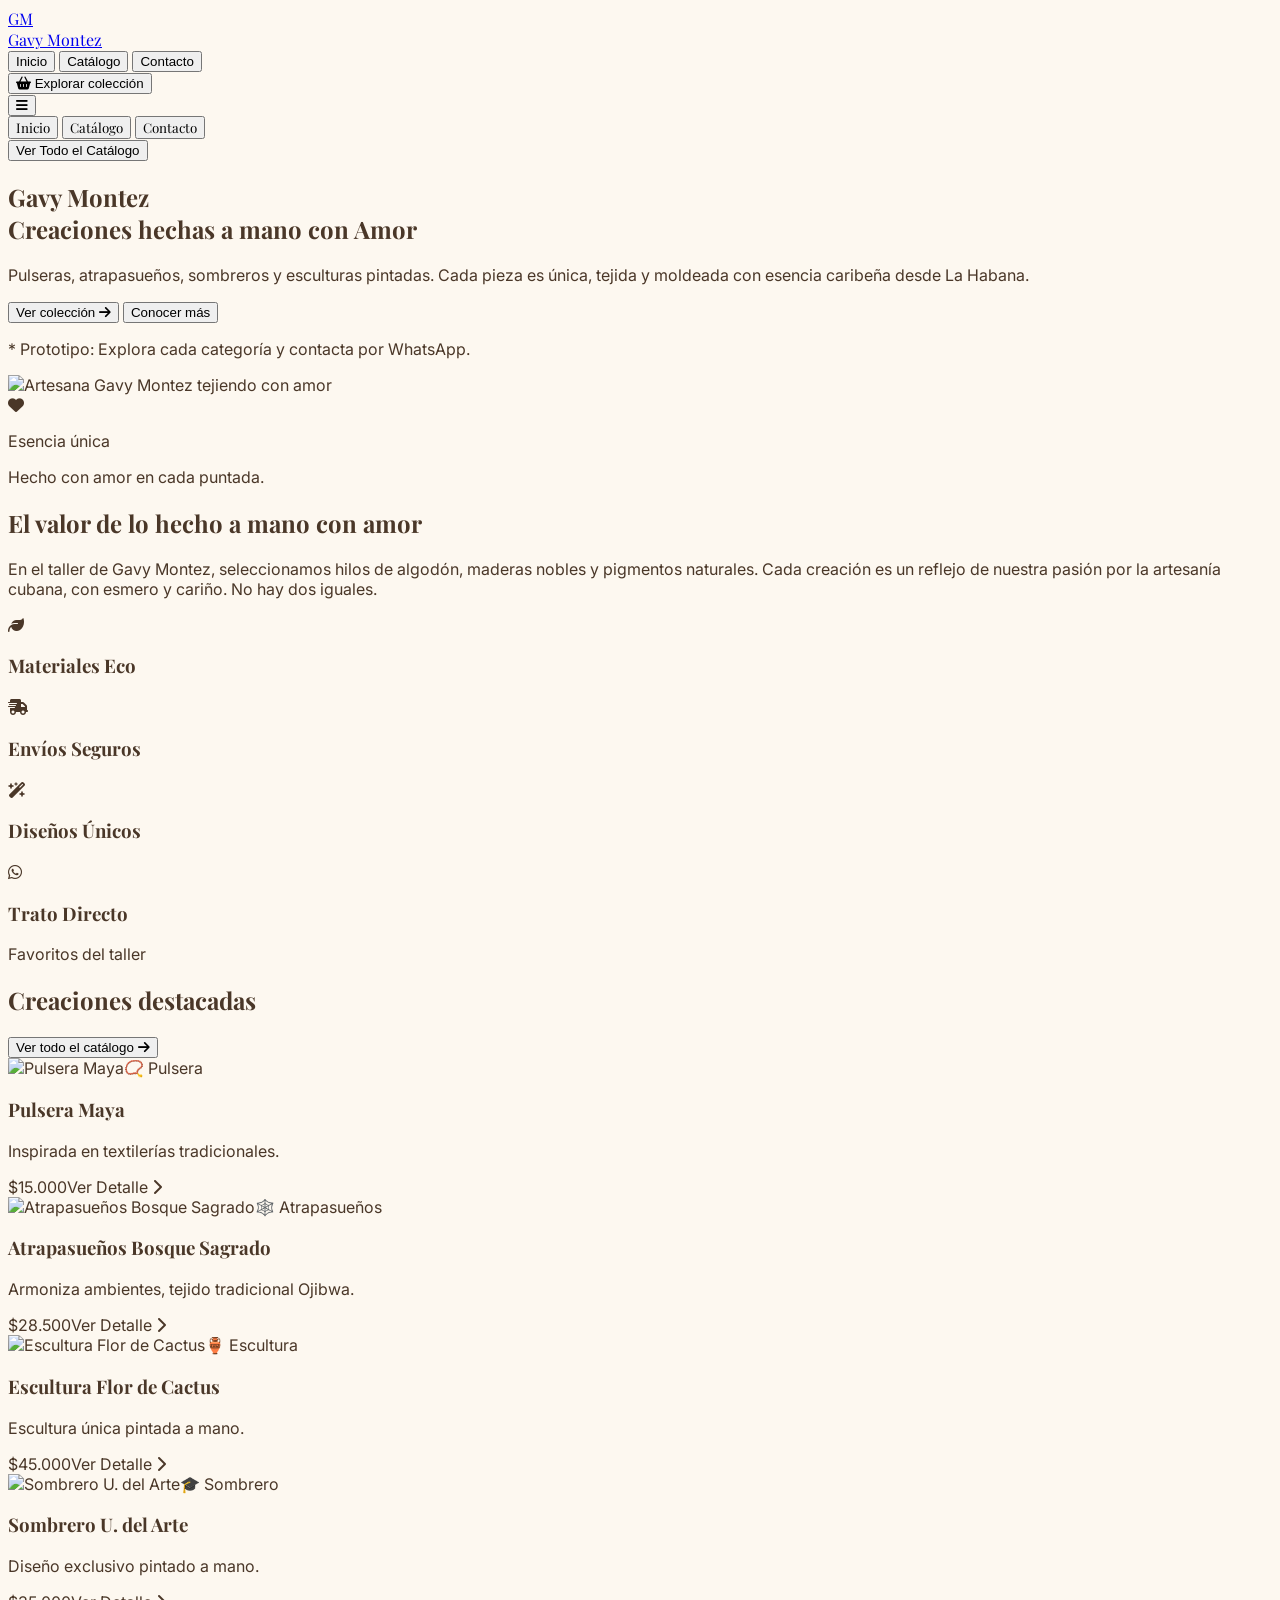
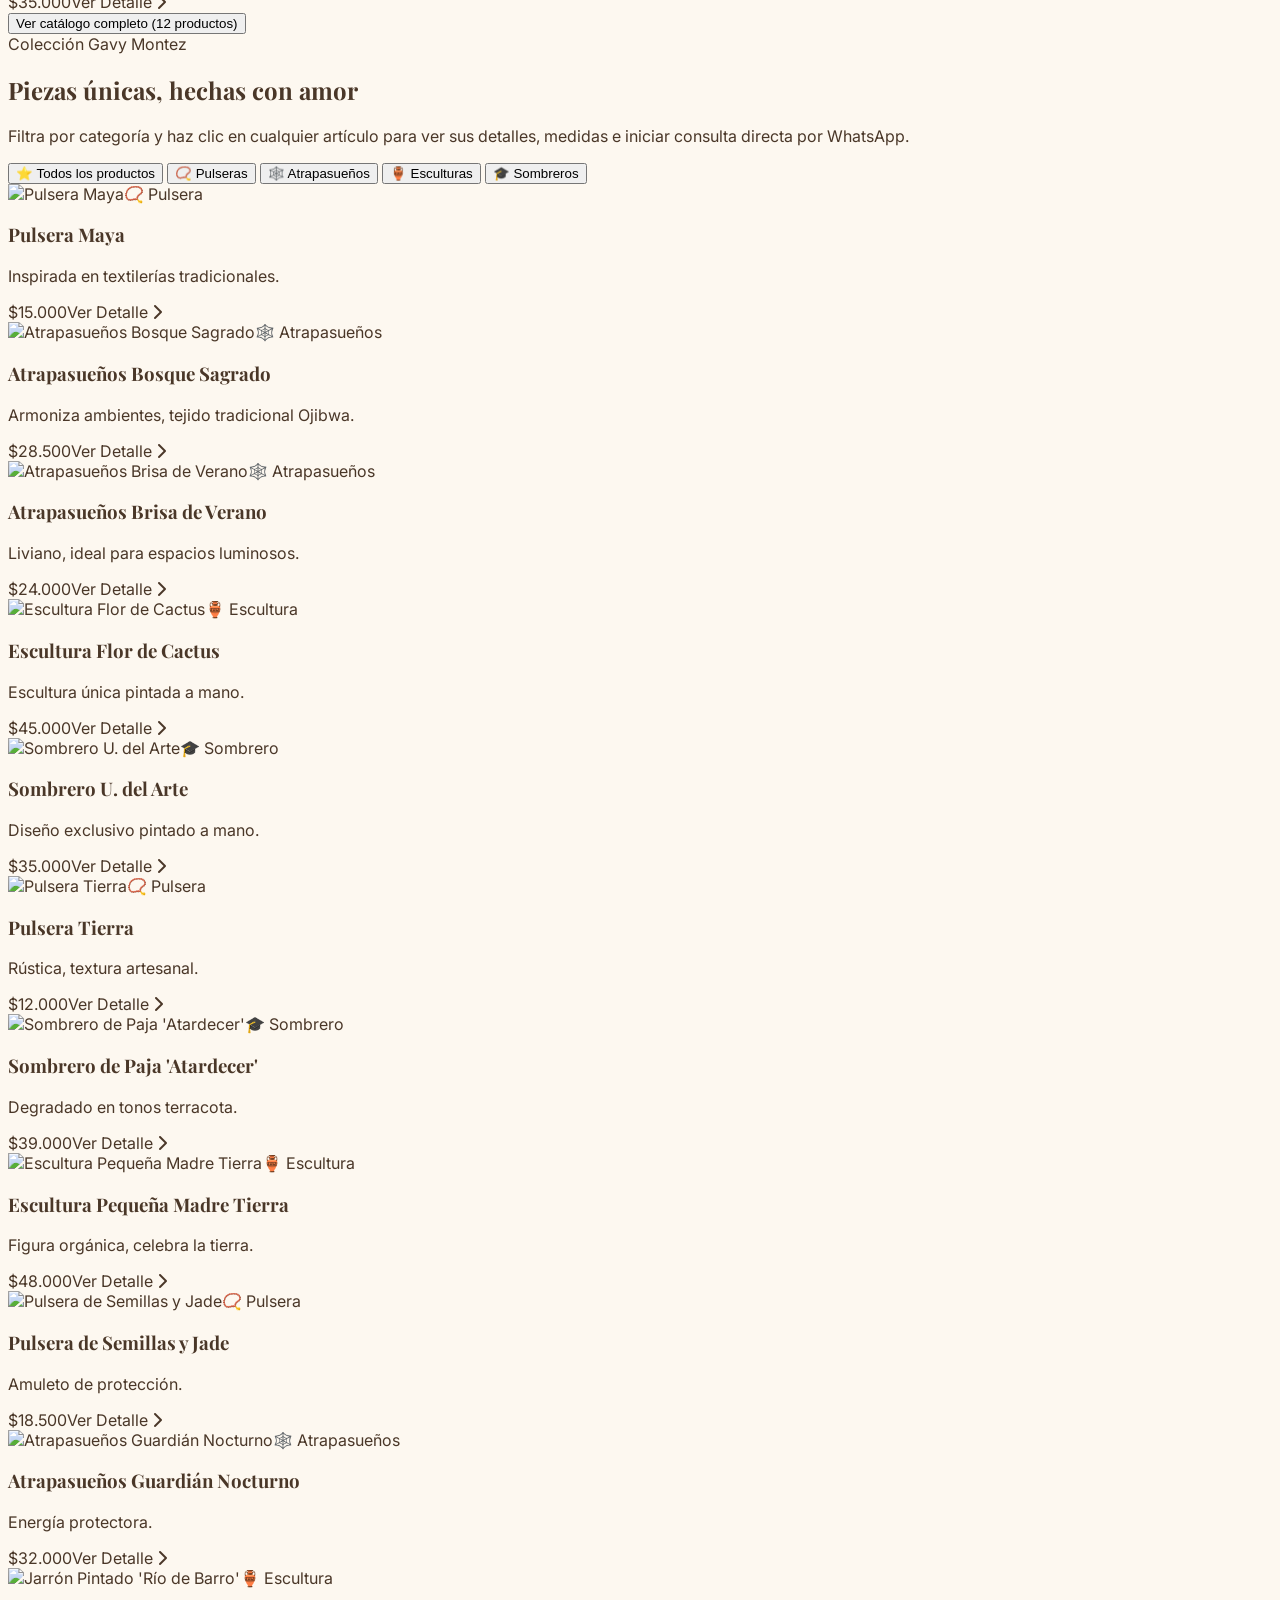
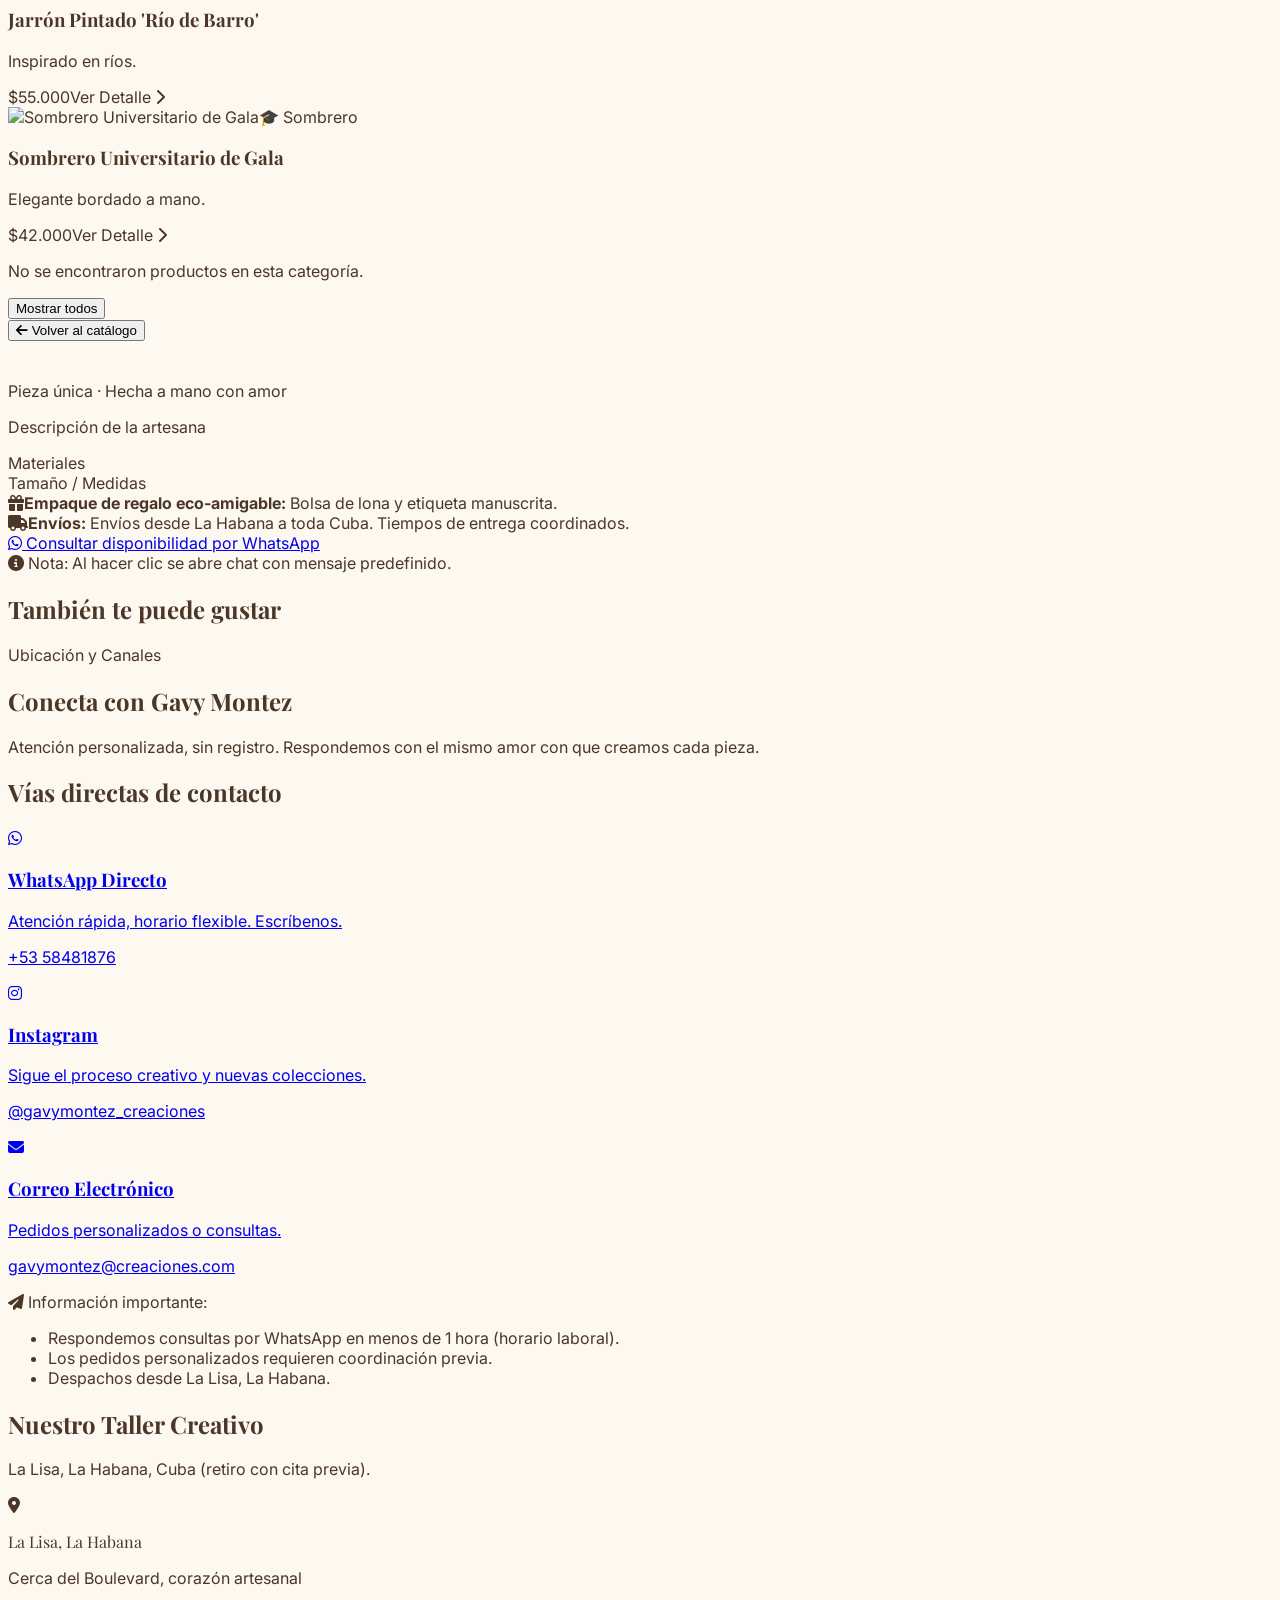
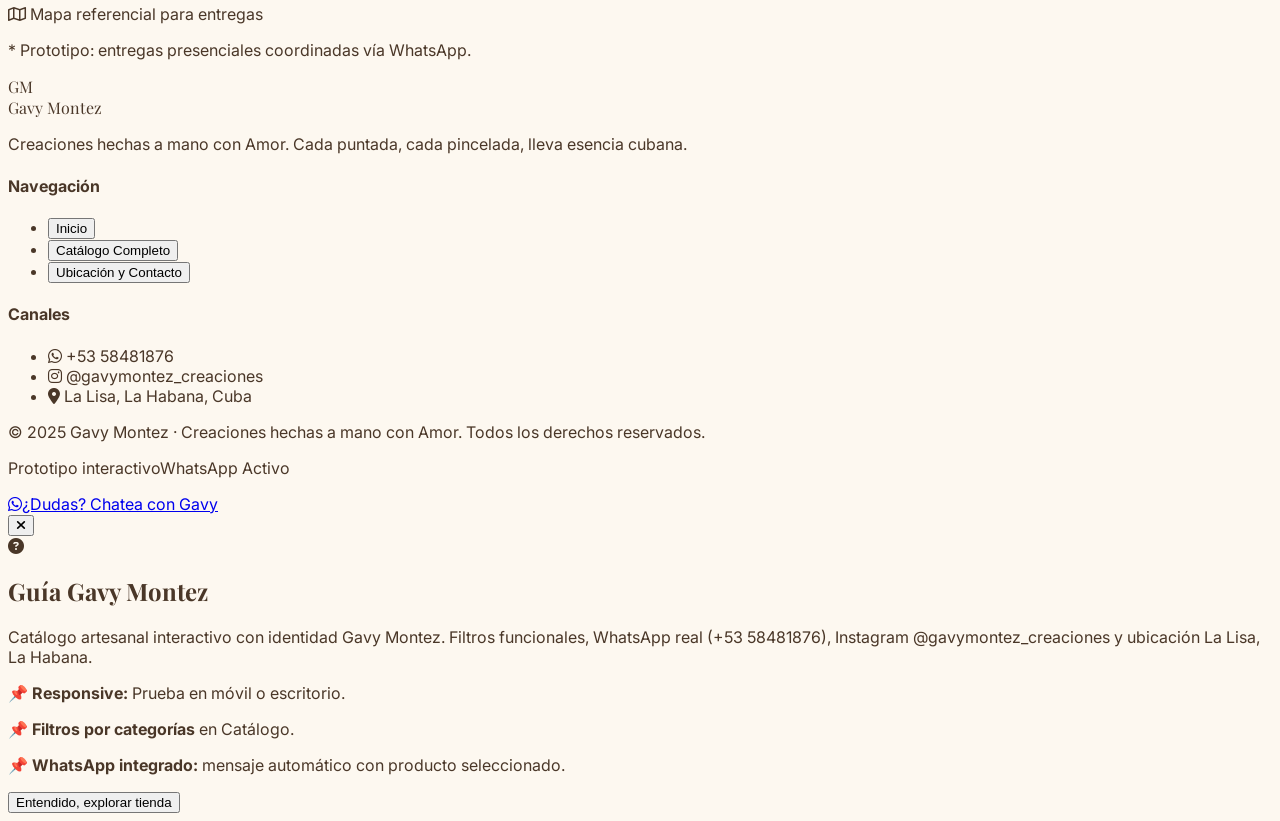
==== commit 75c37c35: "Index Landing for Gaby" ====
--- a/index.html
+++ b/index.html
@@ -129,9 +129,9 @@
           <div class="grid grid-cols-1 lg:grid-cols-12 gap-12 items-center">
             
             <div class="lg:col-span-7 space-y-6 text-center lg:text-left">
-              <span class="inline-block text-art-accent uppercase tracking-widest text-xs md:text-sm font-bold bg-art-accent/10 px-3 py-1 rounded-full">
+              <!--<span class="inline-block text-art-accent uppercase tracking-widest text-xs md:text-sm font-bold bg-art-accent/10 px-3 py-1 rounded-full">
                 ✨ Hecho a mano con amor ✨
-              </span>
+              </span>-->
               <h1 class="text-4xl md:text-5xl lg:text-6xl font-serif font-bold text-art-text leading-tight">
                 <span class="italic text-art-accent underline decoration-art-border">Gavy Montez</span><br>Creaciones hechas a mano con Amor
               </h1>
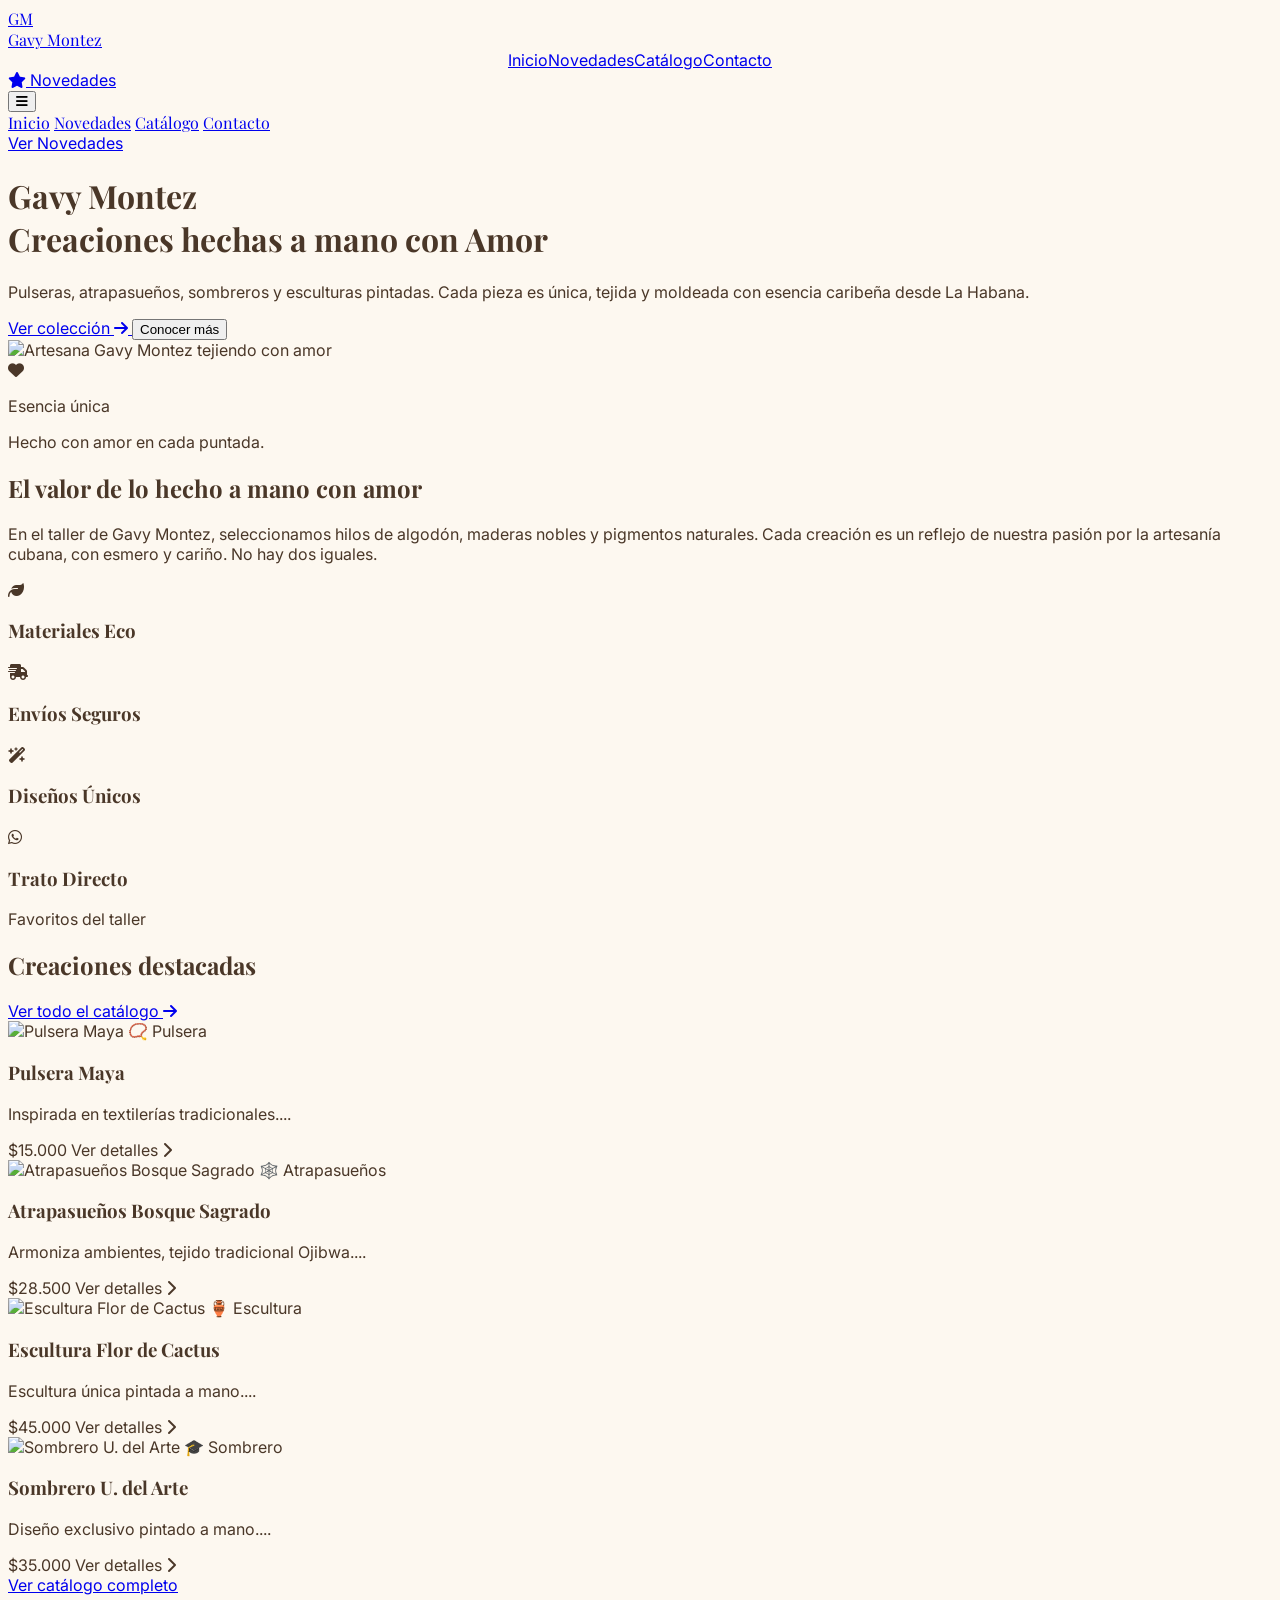
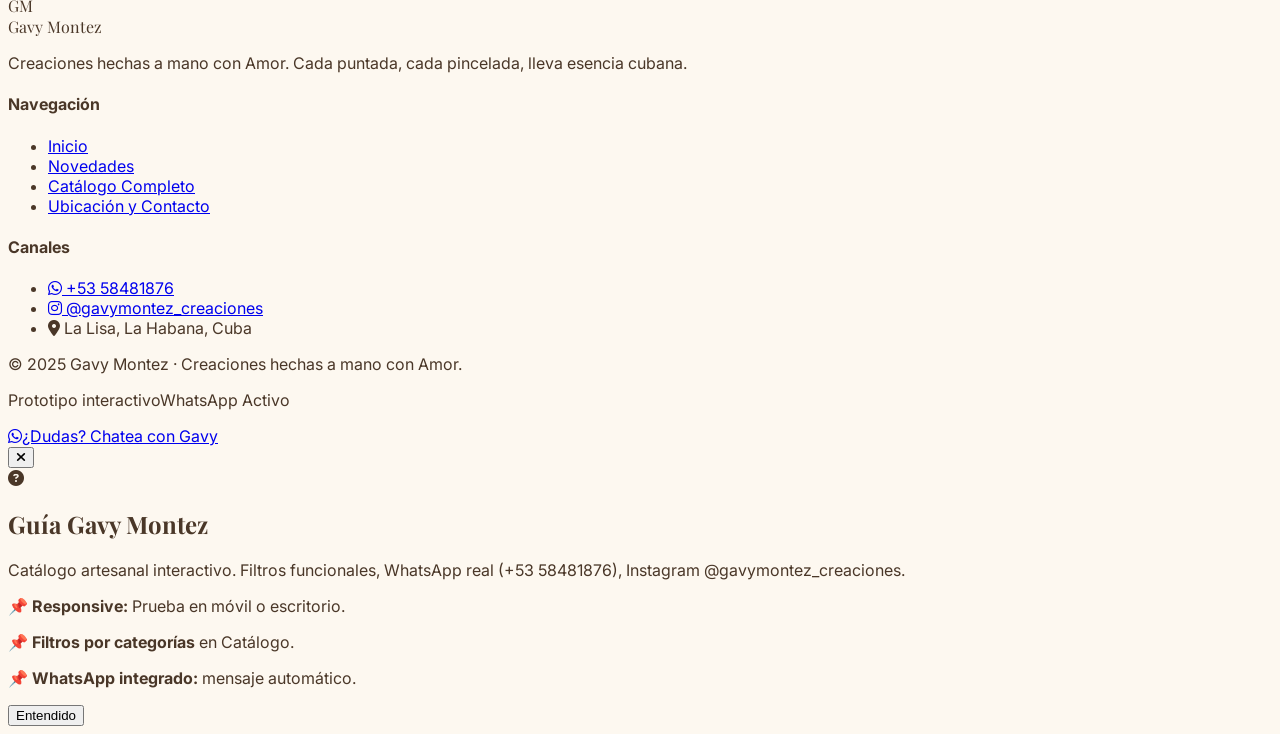
==== commit 6b69dbfb: "Modularización" ====
--- a/index.html
+++ b/index.html
@@ -3,167 +3,109 @@
 <head>
   <meta charset="UTF-8">
   <meta name="viewport" content="width=device-width, initial-scale=1.0, viewport-fit=cover">
-  <title>Gavy Montez – Creaciones hechas a mano con Amor</title>
+  <title>Gavy Montez – Inicio</title>
   
-  <!-- Tailwind CSS -->
   <script src="https://cdn.tailwindcss.com"></script>
-  
-  <!-- Google Fonts: Playfair Display & Inter (elegancia artesanal) -->
   <link rel="preconnect" href="https://fonts.googleapis.com">
   <link rel="preconnect" href="https://fonts.gstatic.com" crossorigin>
   <link href="https://fonts.googleapis.com/css2?family=Inter:wght@300;400;500;600;700&family=Playfair+Display:ital,wght@0,400;0,600;0,700;1,400&display=swap" rel="stylesheet">
+  <link rel="stylesheet" href="https://cdnjs.cloudflare.com/ajax/libs/font-awesome/6.4.0/css/all.min.css">
+  <link rel="stylesheet" href="css/styles.css">
   
-  <!-- FontAwesome 6 (iconos) -->
-  <link rel="stylesheet" href="https://cdnjs.cloudflare.com/ajax/libs/font-awesome/6.4.0/css/all.min.css">
-
   <script>
     tailwind.config = {
       theme: {
         extend: {
           colors: {
-            'art-bg': '#FDF8F0',       
-            'art-text': '#4A3728',     
-            'art-accent': '#C17A4D',   
-            'art-secondary': '#8BAA7B',
-            'art-border': '#E6D5B8',
-            'art-hover': '#B06B40',
+            'art-bg': '#FDF8F0', 'art-text': '#4A3728', 'art-accent': '#C17A4D',
+            'art-secondary': '#8BAA7B', 'art-border': '#E6D5B8', 'art-hover': '#B06B40',
           },
-          fontFamily: {
-            serif: ['"Playfair Display"', 'serif'],
-            sans: ['Inter', 'sans-serif'],
-          }
+          fontFamily: { serif: ['"Playfair Display"', 'serif'], sans: ['Inter', 'sans-serif'] }
         }
       }
     }
   </script>
-
-  <style>
-    body {
-      background-color: #FDF8F0;
-      color: #4A3728;
-      font-family: 'Inter', sans-serif;
-    }
-    h1, h2, h3, .font-serif {
-      font-family: 'Playfair Display', serif;
-    }
-    .custom-scrollbar::-webkit-scrollbar {
-      height: 6px;
-    }
-    .custom-scrollbar::-webkit-scrollbar-track {
-      background: #FDF8F0;
-    }
-    .custom-scrollbar::-webkit-scrollbar-thumb {
-      background-color: #C17A4D;
-      border-radius: 10px;
-    }
-    /* Mejora accesibilidad botones */
-    button, .category-btn, .nav-btn {
-      transition: all 0.2s ease;
-    }
-    .line-clamp-2 {
-      display: -webkit-box;
-      -webkit-line-clamp: 2;
-      -webkit-box-orient: vertical;
-      overflow: hidden;
-    }
-  </style>
 </head>
 <body class="min-h-screen flex flex-col antialiased">
 
-  <!-- HEADER STICKY / REBRANDING: GAVY MONTEZ -->
   <header class="sticky top-0 z-40 bg-[#FDF8F0]/95 backdrop-blur-md border-b border-art-border shadow-sm">
-    <div class="max-w-7xl mx-auto px-4 sm:px-6 lg:px-8 h-20 flex items-center justify-between">
-      
-      <!-- LOGO con nueva identidad Gavy Montez -->
-      <a href="#" onclick="showPage('home')" class="flex items-center gap-2 group">
-        <div class="w-10 h-10 rounded-full bg-art-accent flex items-center justify-center text-white text-xl font-serif">GM</div>
-        <span class="text-xl md:text-2xl font-serif font-bold text-art-text tracking-wide transition-colors group-hover:text-art-accent">Gavy Montez</span>
-      </a>
+    <div class="max-w-7xl mx-auto px-4 sm:px-6 lg:px-8">
+      <div class="h-20 flex items-center justify-between">
+        
+        <a href="index.html" class="flex items-center gap-2 group flex-shrink-0">
+          <div class="w-10 h-10 rounded-full bg-art-accent flex items-center justify-center text-white text-xl font-serif">GM</div>
+          <span class="text-xl md:text-2xl font-serif font-bold text-art-text tracking-wide transition-colors group-hover:text-art-accent">Gavy Montez</span>
+        </a>
 
-      <!-- NAVEGACIÓN ESCRITORIO -->
-      <nav class="hidden md:flex space-x-8">
-        <button onclick="showPage('home')" id="nav-home" class="nav-btn text-art-text hover:text-art-accent font-medium text-base pb-1 border-b-2 border-art-accent transition-colors">Inicio</button>
-        <button onclick="showPage('catalogo')" id="nav-catalogo" class="nav-btn text-art-text hover:text-art-accent font-medium text-base pb-1 border-b-2 border-transparent transition-colors">Catálogo</button>
-        <button onclick="showPage('contacto')" id="nav-contacto" class="nav-btn text-art-text hover:text-art-accent font-medium text-base pb-1 border-b-2 border-transparent transition-colors">Contacto</button>
-      </nav>
+        <!-- NAV CENTRADO -->
+        <nav class="hidden md:flex items-center justify-center flex-1 space-x-8">
+          <a href="index.html" class="nav-link text-art-text hover:text-art-accent font-medium text-base pb-1 border-b-2 border-art-accent transition-all duration-300 ease hover:pl-2">Inicio</a>
+          <a href="novedades.html" class="nav-link text-art-text hover:text-art-accent font-medium text-base pb-1 border-b-2 border-transparent transition-all duration-300 ease hover:pl-2">Novedades</a>
+          <a href="catalogo.html" class="nav-link text-art-text hover:text-art-accent font-medium text-base pb-1 border-b-2 border-transparent transition-all duration-300 ease hover:pl-2">Catálogo</a>
+          <a href="contacto.html" class="nav-link text-art-text hover:text-art-accent font-medium text-base pb-1 border-b-2 border-transparent transition-all duration-300 ease hover:pl-2">Contacto</a>
+        </nav>
 
-      <!-- CTA destacado -->
-      <div class="hidden md:block">
-        <button onclick="showPage('catalogo')" class="bg-art-secondary hover:bg-[#79986A] text-white px-5 py-2.5 rounded-full font-medium transition-transform active:scale-95 text-sm flex items-center gap-2">
-          <i class="fa-solid fa-basket-shopping"></i> Explorar colección
-        </button>
+        <div class="hidden md:block flex-shrink-0">
+          <a href="novedades.html" class="bg-art-secondary hover:bg-[#79986A] text-white px-5 py-2.5 rounded-full font-medium transition-transform active:scale-95 text-sm flex items-center gap-2">
+            <i class="fa-solid fa-star"></i> Novedades
+          </a>
+        </div>
+
+        <div class="md:hidden flex items-center">
+          <button onclick="toggleMobileMenu()" class="text-art-text hover:text-art-accent focus:outline-none p-2">
+            <i class="fa-solid fa-bars text-2xl"></i>
+          </button>
+        </div>
       </div>
 
-      <!-- MENÚ MÓVIL -->
-      <div class="md:hidden flex items-center">
-        <button onclick="toggleMobileMenu()" id="mobile-menu-btn" class="text-art-text hover:text-art-accent focus:outline-none p-2" aria-label="Abrir menú">
-          <i class="fa-solid fa-bars text-2xl"></i>
-        </button>
-      </div>
-    </div>
-
-    <!-- NAVEGACIÓN MÓVIL DESPLEGABLE -->
-    <div id="mobile-menu" class="hidden md:hidden bg-art-bg border-b border-art-border py-4 px-6 space-y-4 shadow-inner">
-      <button onclick="showPage('home'); toggleMobileMenu()" class="block w-full text-left font-serif text-lg text-art-text hover:text-art-accent py-2 border-b border-art-border/50">Inicio</button>
-      <button onclick="showPage('catalogo'); toggleMobileMenu()" class="block w-full text-left font-serif text-lg text-art-text hover:text-art-accent py-2 border-b border-art-border/50">Catálogo</button>
-      <button onclick="showPage('contacto'); toggleMobileMenu()" class="block w-full text-left font-serif text-lg text-art-text hover:text-art-accent py-2">Contacto</button>
-      <div class="pt-2">
-        <button onclick="showPage('catalogo'); toggleMobileMenu()" class="w-full bg-art-accent text-white py-3 rounded-xl font-medium text-center block">
-          Ver Todo el Catálogo
-        </button>
+      <div id="mobile-menu" class="hidden md:hidden bg-art-bg border-b border-art-border py-4 px-6 space-y-4 shadow-inner">
+        <a href="index.html" class="block w-full text-left font-serif text-lg text-art-text hover:text-art-accent py-2 border-b border-art-border/50">Inicio</a>
+        <a href="novedades.html" class="block w-full text-left font-serif text-lg text-art-text hover:text-art-accent py-2 border-b border-art-border/50">Novedades</a>
+        <a href="catalogo.html" class="block w-full text-left font-serif text-lg text-art-text hover:text-art-accent py-2 border-b border-art-border/50">Catálogo</a>
+        <a href="contacto.html" class="block w-full text-left font-serif text-lg text-art-text hover:text-art-accent py-2">Contacto</a>
+        <div class="pt-2">
+          <a href="novedades.html" class="w-full bg-art-accent text-white py-3 rounded-xl font-medium text-center block">Ver Novedades</a>
+        </div>
       </div>
     </div>
   </header>
 
   <main class="flex-grow">
+    <div class="relative bg-[#EAE0D1] overflow-hidden py-16 md:py-24">
+      <div class="absolute -top-12 -left-12 w-48 h-48 rounded-full bg-art-border opacity-30 blur-xl"></div>
+      <div class="absolute bottom-0 right-10 w-72 h-72 rounded-full bg-art-secondary opacity-15 blur-2xl"></div>
+      
+      <div class="max-w-7xl mx-auto px-4 sm:px-6 lg:px-8 relative z-10">
+        <div class="grid grid-cols-1 lg:grid-cols-12 gap-12 items-center">
+          
+          <div class="lg:col-span-7 space-y-6 text-center lg:text-left">
+            <h1 class="text-4xl md:text-5xl lg:text-6xl font-serif font-bold text-art-text leading-tight">
+              <span class="italic text-art-accent underline decoration-art-border">Gavy Montez</span><br>Creaciones hechas a mano con Amor
+            </h1>
+            <p class="text-lg md:text-xl text-art-text/80 max-w-xl mx-auto lg:mx-0 font-light leading-relaxed">
+              Pulseras, atrapasueños, sombreros y esculturas pintadas. Cada pieza es única, tejida y moldeada con esencia caribeña desde La Habana.
+            </p>
+            
+            <div class="pt-4 flex flex-col sm:flex-row gap-4 justify-center lg:justify-start">
+              <a href="catalogo.html" class="bg-art-accent hover:bg-art-hover text-white text-base font-semibold px-8 py-4 rounded-full transition-all duration-300 transform hover:-translate-y-0.5 shadow-lg shadow-art-accent/20 flex items-center justify-center gap-2">
+                Ver colección <i class="fa-solid fa-arrow-right"></i>
+              </a>
+              <button onclick="scrollToFeatured()" class="bg-transparent border-2 border-art-text/20 hover:border-art-accent text-art-text hover:text-art-accent text-base font-medium px-6 py-4 rounded-full transition-all duration-300">
+                Conocer más
+              </button>
+            </div>
+          </div>
 
-    <!-- ==================== PÁGINA INICIO (HOME) ==================== -->
-    <section id="page-home" class="page-view">
-      
-      <!-- HERO con nuevo eslogan y estilo -->
-      <div class="relative bg-[#EAE0D1] overflow-hidden py-16 md:py-24">
-        <div class="absolute -top-12 -left-12 w-48 h-48 rounded-full bg-art-border opacity-30 blur-xl"></div>
-        <div class="absolute bottom-0 right-10 w-72 h-72 rounded-full bg-art-secondary opacity-15 blur-2xl"></div>
-        
-        <div class="max-w-7xl mx-auto px-4 sm:px-6 lg:px-8 relative z-10">
-          <div class="grid grid-cols-1 lg:grid-cols-12 gap-12 items-center">
-            
-            <div class="lg:col-span-7 space-y-6 text-center lg:text-left">
-              <!--<span class="inline-block text-art-accent uppercase tracking-widest text-xs md:text-sm font-bold bg-art-accent/10 px-3 py-1 rounded-full">
-                ✨ Hecho a mano con amor ✨
-              </span>-->
-              <h1 class="text-4xl md:text-5xl lg:text-6xl font-serif font-bold text-art-text leading-tight">
-                <span class="italic text-art-accent underline decoration-art-border">Gavy Montez</span><br>Creaciones hechas a mano con Amor
-              </h1>
-              <p class="text-lg md:text-xl text-art-text/80 max-w-xl mx-auto lg:mx-0 font-light leading-relaxed">
-                Pulseras, atrapasueños, sombreros y esculturas pintadas. Cada pieza es única, tejida y moldeada con esencia caribeña desde La Habana.
-              </p>
-              
-              <div class="pt-4 flex flex-col sm:flex-row gap-4 justify-center lg:justify-start">
-                <button onclick="showPage('catalogo')" class="bg-art-accent hover:bg-art-hover text-white text-base font-semibold px-8 py-4 rounded-full transition-all duration-300 transform hover:-translate-y-0.5 shadow-lg shadow-art-accent/20 flex items-center justify-center gap-2">
-                  Ver colección <i class="fa-solid fa-arrow-right"></i>
-                </button>
-                <button onclick="scrollToFeatured()" class="bg-transparent border-2 border-art-text/20 hover:border-art-accent text-art-text hover:text-art-accent text-base font-medium px-6 py-4 rounded-full transition-all duration-300">
-                  Conocer más
-                </button>
-              </div>
-              <p class="text-xs text-art-text/50 italic pt-2">
-                * Prototipo: Explora cada categoría y contacta por WhatsApp.
-              </p>
-            </div>
-
-            <!-- Imagen Hero Artesanal -->
-            <div class="lg:col-span-5 relative">
-              <div class="relative mx-auto max-w-[400px] lg:max-w-none">
-                <div class="absolute inset-0 bg-art-accent rounded-3xl rotate-3 scale-102 opacity-10"></div>
-                <img src="https://images.unsplash.com/photo-1513519245088-0e12902e5a38?auto=format&fit=crop&q=80&w=800" alt="Artesana Gavy Montez tejiendo con amor" class="rounded-3xl shadow-xl border-4 border-white object-cover w-full h-[350px] md:h-[450px] relative z-10" />
-                <div class="absolute -bottom-6 -left-6 bg-white p-4 rounded-2xl shadow-lg border border-art-border max-w-[200px] z-20 hidden sm:block">
-                  <div class="flex items-center gap-3">
-                    <span class="text-3xl text-art-accent"><i class="fa-solid fa-heart"></i></span>
-                    <div>
-                      <p class="text-xs font-bold uppercase text-art-accent">Esencia única</p>
-                      <p class="text-[10px] text-art-text/70">Hecho con amor en cada puntada.</p>
-                    </div>
+          <div class="lg:col-span-5 relative">
+            <div class="relative mx-auto max-w-[400px] lg:max-w-none">
+              <div class="absolute inset-0 bg-art-accent rounded-3xl rotate-3 scale-102 opacity-10"></div>
+              <img src="https://images.unsplash.com/photo-1513519245088-0e12902e5a38?auto=format&fit=crop&q=80&w=800" alt="Artesana Gavy Montez tejiendo con amor" class="rounded-3xl shadow-xl border-4 border-white object-cover w-full h-[350px] md:h-[450px] relative z-10" />
+              <div class="absolute -bottom-6 -left-6 bg-white p-4 rounded-2xl shadow-lg border border-art-border max-w-[200px] z-20 hidden sm:block">
+                <div class="flex items-center gap-3">
+                  <span class="text-3xl text-art-accent"><i class="fa-solid fa-heart"></i></span>
+                  <div>
+                    <p class="text-xs font-bold uppercase text-art-accent">Esencia única</p>
+                    <p class="text-[10px] text-art-text/70">Hecho con amor en cada puntada.</p>
                   </div>
                 </div>
               </div>
@@ -171,184 +113,79 @@
           </div>
         </div>
       </div>
+    </div>
 
-      <!-- SECCIÓN FILOSOFÍA RENOVADA -->
-      <section class="py-16 bg-white border-y border-art-border/30">
-        <div class="max-w-5xl mx-auto px-4 text-center space-y-6">
-          <h2 class="text-3xl md:text-4xl font-serif font-bold text-art-text">El valor de lo hecho a mano con amor</h2>
-          <div class="w-24 h-1 bg-art-accent mx-auto rounded-full"></div>
-          <p class="text-lg text-art-text/80 max-w-3xl mx-auto leading-relaxed">
-            En el taller de Gavy Montez, seleccionamos hilos de algodón, maderas nobles y pigmentos naturales. Cada creación es un reflejo de nuestra pasión por la artesanía cubana, con esmero y cariño. No hay dos iguales.
-          </p>
-          <div class="grid grid-cols-2 md:grid-cols-4 gap-6 pt-8">
-            <div class="p-4 rounded-2xl bg-art-bg border border-art-border/40"><span class="block text-2xl text-art-accent mb-1"><i class="fa-solid fa-leaf"></i></span><h3 class="font-bold text-sm text-art-text">Materiales Eco</h3></div>
-            <div class="p-4 rounded-2xl bg-art-bg border border-art-border/40"><span class="block text-2xl text-art-accent mb-1"><i class="fa-solid fa-truck-fast"></i></span><h3 class="font-bold text-sm text-art-text">Envíos Seguros</h3></div>
-            <div class="p-4 rounded-2xl bg-art-bg border border-art-border/40"><span class="block text-2xl text-art-accent mb-1"><i class="fa-solid fa-wand-magic-sparkles"></i></span><h3 class="font-bold text-sm text-art-text">Diseños Únicos</h3></div>
-            <div class="p-4 rounded-2xl bg-art-bg border border-art-border/40"><span class="block text-2xl text-art-accent mb-1"><i class="fa-brands fa-whatsapp"></i></span><h3 class="font-bold text-sm text-art-text">Trato Directo</h3></div>
-          </div>
+    <section class="py-16 bg-white border-y border-art-border/30">
+      <div class="max-w-5xl mx-auto px-4 text-center space-y-6">
+        <h2 class="text-3xl md:text-4xl font-serif font-bold text-art-text">El valor de lo hecho a mano con amor</h2>
+        <div class="w-24 h-1 bg-art-accent mx-auto rounded-full"></div>
+        <p class="text-lg text-art-text/80 max-w-3xl mx-auto leading-relaxed">
+          En el taller de Gavy Montez, seleccionamos hilos de algodón, maderas nobles y pigmentos naturales. Cada creación es un reflejo de nuestra pasión por la artesanía cubana, con esmero y cariño. No hay dos iguales.
+        </p>
+        <div class="grid grid-cols-2 md:grid-cols-4 gap-6 pt-8">
+          <div class="p-4 rounded-2xl bg-art-bg border border-art-border/40"><span class="block text-2xl text-art-accent mb-1"><i class="fa-solid fa-leaf"></i></span><h3 class="font-bold text-sm text-art-text">Materiales Eco</h3></div>
+          <div class="p-4 rounded-2xl bg-art-bg border border-art-border/40"><span class="block text-2xl text-art-accent mb-1"><i class="fa-solid fa-truck-fast"></i></span><h3 class="font-bold text-sm text-art-text">Envíos Seguros</h3></div>
+          <div class="p-4 rounded-2xl bg-art-bg border border-art-border/40"><span class="block text-2xl text-art-accent mb-1"><i class="fa-solid fa-wand-magic-sparkles"></i></span><h3 class="font-bold text-sm text-art-text">Diseños Únicos</h3></div>
+          <div class="p-4 rounded-2xl bg-art-bg border border-art-border/40"><span class="block text-2xl text-art-accent mb-1"><i class="fa-brands fa-whatsapp"></i></span><h3 class="font-bold text-sm text-art-text">Trato Directo</h3></div>
         </div>
-      </section>
-
-      <!-- PRODUCTOS DESTACADOS -->
-      <section id="featured-products" class="py-16 md:py-24 max-w-7xl mx-auto px-4 sm:px-6 lg:px-8">
-        <div class="flex flex-col md:flex-row justify-between items-end mb-12 gap-4">
-          <div><span class="text-art-accent uppercase tracking-widest text-xs font-bold">Favoritos del taller</span><h2 class="text-3xl md:text-4xl font-serif font-bold text-art-text mt-1">Creaciones destacadas</h2></div>
-          <button onclick="showPage('catalogo')" class="text-art-accent hover:text-art-hover font-semibold flex items-center gap-2 group">Ver todo el catálogo <i class="fa-solid fa-arrow-right transform group-hover:translate-x-1 transition-transform"></i></button>
-        </div>
-        <div class="grid grid-cols-1 sm:grid-cols-2 lg:grid-cols-4 gap-8" id="featured-grid"></div>
-        <div class="mt-16 text-center"><button onclick="showPage('catalogo')" class="inline-block bg-art-accent hover:bg-art-hover text-white text-base font-semibold px-8 py-4 rounded-full transition-all shadow-md">Ver catálogo completo (12 productos)</button></div>
-      </section>
-    </section>
-
-    <!-- ==================== PÁGINA CATÁLOGO ==================== -->
-    <section id="page-catalogo" class="page-view hidden py-12">
-      <div class="max-w-7xl mx-auto px-4 sm:px-6 lg:px-8">
-        <div class="text-center max-w-2xl mx-auto mb-12">
-          <span class="text-art-accent uppercase tracking-widest text-xs font-bold">Colección Gavy Montez</span>
-          <h1 class="text-4xl font-serif font-bold text-art-text mt-1">Piezas únicas, hechas con amor</h1>
-          <p class="text-art-text/70 mt-3">Filtra por categoría y haz clic en cualquier artículo para ver sus detalles, medidas e iniciar consulta directa por WhatsApp.</p>
-        </div>
-
-        <div class="flex flex-wrap justify-center gap-3 mb-10" id="category-filters">
-          <button onclick="filterCategory('todos')" data-cat="todos" class="category-btn active px-5 py-2.5 rounded-full font-medium text-sm transition-all border border-art-accent bg-art-accent text-white">⭐ Todos los productos</button>
-          <button onclick="filterCategory('pulseras')" data-cat="pulseras" class="category-btn px-5 py-2.5 rounded-full font-medium text-sm transition-all border border-art-border bg-white text-art-text hover:border-art-accent">📿 Pulseras</button>
-          <button onclick="filterCategory('atrapasuenos')" data-cat="atrapasuenos" class="category-btn px-5 py-2.5 rounded-full font-medium text-sm transition-all border border-art-border bg-white text-art-text hover:border-art-accent">🕸️ Atrapasueños</button>
-          <button onclick="filterCategory('esculturas')" data-cat="esculturas" class="category-btn px-5 py-2.5 rounded-full font-medium text-sm transition-all border border-art-border bg-white text-art-text hover:border-art-accent">🏺 Esculturas</button>
-          <button onclick="filterCategory('sombreros')" data-cat="sombreros" class="category-btn px-5 py-2.5 rounded-full font-medium text-sm transition-all border border-art-border bg-white text-art-text hover:border-art-accent">🎓 Sombreros</button>
-        </div>
-
-        <div class="grid grid-cols-1 sm:grid-cols-2 lg:grid-cols-3 xl:grid-cols-4 gap-8" id="catalogo-grid"></div>
-        <div id="empty-catalog-state" class="hidden text-center py-16"><p class="text-lg text-art-text/70 font-medium">No se encontraron productos en esta categoría.</p><button onclick="filterCategory('todos')" class="mt-4 bg-art-accent text-white px-6 py-2 rounded-full">Mostrar todos</button></div>
       </div>
     </section>
 
-    <!-- ==================== PÁGINA DETALLE ==================== -->
-    <section id="page-detalle" class="page-view hidden py-12">
-      <div class="max-w-7xl mx-auto px-4 sm:px-6 lg:px-8">
-        <button onclick="showPage('catalogo')" class="inline-flex items-center gap-2 text-art-text hover:text-art-accent font-medium mb-8 transition-colors group"><i class="fa-solid fa-arrow-left transition-transform group-hover:-translate-x-1"></i> Volver al catálogo</button>
-        <div class="bg-white rounded-3xl p-6 md:p-12 border border-art-border shadow-md">
-          <div class="grid grid-cols-1 lg:grid-cols-12 gap-12">
-            <div class="lg:col-span-7 flex flex-col-reverse md:flex-row gap-4">
-              <div class="flex md:flex-col gap-3 justify-start md:justify-start w-full md:w-20 overflow-x-auto md:overflow-x-visible" id="detail-thumbnails"></div>
-              <div class="flex-grow bg-art-bg rounded-2xl overflow-hidden border border-art-border relative h-[300px] sm:h-[450px] md:h-[500px]">
-                <img id="detail-main-img" src="" alt="" class="w-full h-full object-cover">
-                <span id="detail-category-badge" class="absolute top-4 left-4 bg-art-secondary text-white text-xs font-bold uppercase px-3 py-1 rounded-full"></span>
-              </div>
-            </div>
-            <div class="lg:col-span-5 flex flex-col justify-between space-y-6">
-              <div class="space-y-4">
-                <h1 id="detail-title" class="text-3xl md:text-4xl font-serif font-bold text-art-text"></h1>
-                <div class="flex items-baseline gap-3"><span id="detail-price" class="text-3xl font-bold text-art-accent"></span><span class="text-xs text-art-secondary bg-art-secondary/10 px-2.5 py-1 rounded-md font-semibold">Pieza única · Hecha a mano con amor</span></div>
-                <div class="border-t border-b border-art-border/60 py-4"><p class="text-sm font-bold text-art-text/60 uppercase tracking-wider mb-2">Descripción de la artesana</p><p id="detail-desc" class="text-art-text/80 leading-relaxed text-sm md:text-base"></p></div>
-                <div class="grid grid-cols-2 gap-4">
-                  <div class="bg-art-bg p-3.5 rounded-xl border border-art-border/40"><span class="block text-xs font-bold text-art-text/50 uppercase">Materiales</span><span id="detail-materials" class="text-sm font-semibold text-art-text"></span></div>
-                  <div class="bg-art-bg p-3.5 rounded-xl border border-art-border/40"><span class="block text-xs font-bold text-art-text/50 uppercase">Tamaño / Medidas</span><span id="detail-size" class="text-sm font-semibold text-art-text"></span></div>
-                </div>
-                <div class="space-y-2 pt-2"><div class="flex items-center gap-2 text-xs text-art-text/70"><i class="fa-solid fa-gift text-art-accent"></i><span><strong>Empaque de regalo eco-amigable:</strong> Bolsa de lona y etiqueta manuscrita.</span></div><div class="flex items-center gap-2 text-xs text-art-text/70"><i class="fa-solid fa-truck text-art-accent"></i><span><strong>Envíos:</strong> Envíos desde La Habana a toda Cuba. Tiempos de entrega coordinados.</span></div></div>
-              </div>
-              <div class="pt-6 space-y-3">
-                <a id="detail-whatsapp-link" href="#" target="_blank" class="w-full bg-[#25D366] hover:bg-[#20ba5a] text-white py-4 px-6 rounded-2xl font-bold text-center block transition-all flex items-center justify-center gap-3"><i class="fa-brands fa-whatsapp text-2xl"></i> Consultar disponibilidad por WhatsApp</a>
-                <div class="bg-blue-50 border border-blue-200 p-3 rounded-xl text-xs text-blue-800"><span class="font-bold"><i class="fa-solid fa-circle-info"></i> Nota:</span> Al hacer clic se abre chat con mensaje predefinido.</div>
-              </div>
-            </div>
-          </div>
-        </div>
-        <div class="mt-16"><h2 class="text-2xl md:text-3xl font-serif font-bold text-art-text mb-6">También te puede gustar</h2><div id="similar-products-carousel" class="flex gap-6 overflow-x-auto pb-4 custom-scrollbar snap-x snap-mandatory"></div></div>
+    <section id="featured-products" class="py-16 md:py-24 max-w-7xl mx-auto px-4 sm:px-6 lg:px-8">
+      <div class="flex flex-col md:flex-row justify-between items-end mb-12 gap-4">
+        <div><span class="text-art-accent uppercase tracking-widest text-xs font-bold">Favoritos del taller</span><h2 class="text-3xl md:text-4xl font-serif font-bold text-art-text mt-1">Creaciones destacadas</h2></div>
+        <a href="catalogo.html" class="text-art-accent hover:text-art-hover font-semibold flex items-center gap-2 group transition-all duration-300 ease hover:pl-2">Ver todo el catálogo <i class="fa-solid fa-arrow-right transform group-hover:translate-x-1 transition-transform"></i></a>
       </div>
-    </section>
-
-    <!-- ==================== PÁGINA CONTACTO (DATOS ACTUALIZADOS) ==================== -->
-    <section id="page-contacto" class="page-view hidden py-16">
-      <div class="max-w-4xl mx-auto px-4 sm:px-6">
-        <div class="text-center max-w-2xl mx-auto mb-12">
-          <span class="text-art-accent uppercase tracking-widest text-xs font-bold">Ubicación y Canales</span>
-          <h1 class="text-4xl font-serif font-bold text-art-text mt-1">Conecta con Gavy Montez</h1>
-          <p class="text-art-text/70 mt-3">Atención personalizada, sin registro. Respondemos con el mismo amor con que creamos cada pieza.</p>
-        </div>
-        <div class="grid grid-cols-1 md:grid-cols-2 gap-8 items-stretch">
-          <div class="bg-white rounded-3xl p-8 border border-art-border shadow-md flex flex-col justify-between space-y-8">
-            <h2 class="text-2xl font-serif font-bold text-art-text">Vías directas de contacto</h2>
-            <div class="space-y-6">
-              <!-- WhatsApp +53 58481876 -->
-              <a href="https://wa.me/5358481876" target="_blank" class="flex items-center gap-4 p-4 rounded-2xl bg-[#25D366]/5 border border-[#25D366]/20 hover:bg-[#25D366]/10 transition-colors group">
-                <span class="w-12 h-12 rounded-xl bg-[#25D366] text-white flex items-center justify-center text-2xl"><i class="fa-brands fa-whatsapp"></i></span>
-                <div><h3 class="font-bold text-art-text group-hover:text-art-accent">WhatsApp Directo</h3><p class="text-xs text-art-text/70">Atención rápida, horario flexible. Escríbenos.</p><p class="text-sm font-semibold text-[#25D366] mt-0.5">+53 58481876</p></div>
-              </a>
-              <!-- Instagram @gavymontez_creaciones -->
-              <a href="https://instagram.com/gavymontez_creaciones" target="_blank" class="flex items-center gap-4 p-4 rounded-2xl bg-gradient-to-tr from-yellow-500/5 via-red-500/5 to-purple-500/5 border border-purple-500/10 hover:bg-gradient-to-tr hover:from-yellow-500/10 transition-colors group">
-                <span class="w-12 h-12 rounded-xl bg-gradient-to-tr from-[#f9ce34] via-[#ee2a7b] to-[#6228d7] text-white flex items-center justify-center text-2xl"><i class="fa-brands fa-instagram"></i></span>
-                <div><h3 class="font-bold text-art-text group-hover:text-art-accent">Instagram</h3><p class="text-xs text-art-text/70">Sigue el proceso creativo y nuevas colecciones.</p><p class="text-sm font-semibold text-purple-600 mt-0.5">@gavymontez_creaciones</p></div>
-              </a>
-              <!-- Email -->
-              <a href="mailto:gavymontez@artemanos.com" class="flex items-center gap-4 p-4 rounded-2xl bg-art-secondary/5 border border-art-secondary/20 hover:bg-art-secondary/10 transition-colors group">
-                <span class="w-12 h-12 rounded-xl bg-art-secondary text-white flex items-center justify-center text-xl"><i class="fa-solid fa-envelope"></i></span>
-                <div><h3 class="font-bold text-art-text group-hover:text-art-accent">Correo Electrónico</h3><p class="text-xs text-art-text/70">Pedidos personalizados o consultas.</p><p class="text-sm font-semibold text-art-secondary mt-0.5">gavymontez@creaciones.com</p></div>
-              </a>
-            </div>
-            <div class="bg-art-bg p-4 rounded-2xl border border-art-border text-xs space-y-2"><p class="font-bold text-art-accent"><i class="fa-solid fa-paper-plane"></i> Información importante:</p><ul class="list-disc pl-4 space-y-1 text-art-text/80"><li>Respondemos consultas por WhatsApp en menos de 1 hora (horario laboral).</li><li>Los pedidos personalizados requieren coordinación previa.</li><li>Despachos desde La Lisa, La Habana.</li></ul></div>
-          </div>
-          <div class="bg-white rounded-3xl p-8 border border-art-border shadow-md flex flex-col justify-between space-y-6">
-            <div><h2 class="text-2xl font-serif font-bold text-art-text">Nuestro Taller Creativo</h2><p class="text-sm text-art-text/70">La Lisa, La Habana, Cuba (retiro con cita previa).</p></div>
-            <div class="flex-grow min-h-[250px] bg-[#EAE0D1] rounded-2xl relative overflow-hidden border border-art-border flex items-center justify-center">
-              <div class="absolute inset-0 opacity-15 bg-[radial-gradient(#C17A4D_1.5px,transparent_1.5px)] [background-size:16px_16px]"></div>
-              <div class="relative z-10 text-center p-6 space-y-3">
-                <div class="w-14 h-14 bg-art-accent text-white rounded-full flex items-center justify-center text-2xl mx-auto shadow-md animate-bounce"><i class="fa-solid fa-location-dot"></i></div>
-                <div><p class="font-serif font-bold text-art-text text-lg">La Lisa, La Habana</p><p class="text-xs text-art-text/60 mt-0.5">Cerca del Boulevard, corazón artesanal</p></div>
-                <span class="inline-block bg-white text-art-accent border border-art-border px-3 py-1.5 rounded-full text-xs font-semibold"><i class="fa-regular fa-map"></i> Mapa referencial para entregas</span>
-              </div>
-            </div>
-            <p class="text-[11px] text-art-text/50 text-center italic">* Prototipo: entregas presenciales coordinadas vía WhatsApp.</p>
-          </div>
-        </div>
-      </div>
+      <div class="grid grid-cols-1 sm:grid-cols-2 lg:grid-cols-4 gap-8" id="featured-grid"></div>
+      <div class="mt-16 text-center"><a href="catalogo.html" class="inline-block bg-art-accent hover:bg-art-hover text-white text-base font-semibold px-8 py-4 rounded-full transition-all shadow-md">Ver catálogo completo</a></div>
     </section>
   </main>
 
-  <!-- FOOTER RENOVADO -->
+  <!-- FOOTER unificado -->
   <footer class="bg-art-text text-white py-12 border-t border-art-border/20">
     <div class="max-w-7xl mx-auto px-4 sm:px-6 lg:px-8">
       <div class="grid grid-cols-1 md:grid-cols-3 gap-8 pb-8 border-b border-white/10">
-        <div class="space-y-4"><div class="flex items-center gap-2"><div class="w-8 h-8 rounded-full bg-art-accent flex items-center justify-center text-white text-base font-serif">GM</div><span class="text-lg font-serif font-bold tracking-wide">Gavy Montez</span></div><p class="text-sm text-white/70 max-w-sm">Creaciones hechas a mano con Amor. Cada puntada, cada pincelada, lleva esencia cubana.</p></div>
-        <div class="space-y-4"><h4 class="text-sm font-semibold uppercase tracking-wider text-art-accent">Navegación</h4><ul class="space-y-2 text-sm text-white/70"><li><button onclick="showPage('home')" class="hover:text-white">Inicio</button></li><li><button onclick="showPage('catalogo')" class="hover:text-white">Catálogo Completo</button></li><li><button onclick="showPage('contacto')" class="hover:text-white">Ubicación y Contacto</button></li></ul></div>
-        <div class="space-y-4"><h4 class="text-sm font-semibold uppercase tracking-wider text-art-accent">Canales</h4><ul class="space-y-2 text-sm text-white/70"><li><i class="fa-brands fa-whatsapp text-art-accent mr-1.5"></i> +53 58481876</li><li><i class="fa-brands fa-instagram text-art-accent mr-1.5"></i> @gavymontez_creaciones</li><li><i class="fa-solid fa-location-dot text-art-accent mr-1.5"></i> La Lisa, La Habana, Cuba</li></ul></div>
+        <div class="space-y-4">
+          <div class="flex items-center gap-2"><div class="w-8 h-8 rounded-full bg-art-accent flex items-center justify-center text-white text-base font-serif">GM</div><span class="text-lg font-serif font-bold tracking-wide">Gavy Montez</span></div>
+          <p class="text-sm text-white/70 max-w-sm">Creaciones hechas a mano con Amor. Cada puntada, cada pincelada, lleva esencia cubana.</p>
+        </div>
+        <div class="space-y-4">
+          <h4 class="text-sm font-semibold uppercase tracking-wider text-art-accent">Navegación</h4>
+          <ul class="space-y-2 text-sm">
+            <li><a href="index.html" class="footer-link text-white/70 hover:text-white transition-all duration-300 ease hover:pl-2">Inicio</a></li>
+            <li><a href="novedades.html" class="footer-link text-white/70 hover:text-white transition-all duration-300 ease hover:pl-2">Novedades</a></li>
+            <li><a href="catalogo.html" class="footer-link text-white/70 hover:text-white transition-all duration-300 ease hover:pl-2">Catálogo Completo</a></li>
+            <li><a href="contacto.html" class="footer-link text-white/70 hover:text-white transition-all duration-300 ease hover:pl-2">Ubicación y Contacto</a></li>
+          </ul>
+        </div>
+        <div class="space-y-4">
+          <h4 class="text-sm font-semibold uppercase tracking-wider text-art-accent">Canales</h4>
+          <ul class="space-y-2 text-sm">
+            <li><a href="https://wa.me/5358481876" target="_blank" class="footer-contact text-white/70 hover:text-white transition-all duration-300 ease hover:pl-2 flex items-center gap-2"><i class="fa-brands fa-whatsapp text-art-accent"></i> +53 58481876</a></li>
+            <li><a href="https://instagram.com/gavymontez_creaciones" target="_blank" class="footer-contact text-white/70 hover:text-white transition-all duration-300 ease hover:pl-2 flex items-center gap-2"><i class="fa-brands fa-instagram text-art-accent"></i> @gavymontez_creaciones</a></li>
+            <li class="flex items-center gap-2 text-white/70"><i class="fa-solid fa-location-dot text-art-accent"></i> La Lisa, La Habana, Cuba</li>
+          </ul>
+        </div>
       </div>
-      <div class="pt-8 flex flex-col md:flex-row justify-between items-center text-xs text-white/50 gap-4"><p>© 2025 Gavy Montez · Creaciones hechas a mano con Amor. Todos los derechos reservados.</p><p class="flex items-center gap-4"><span>Prototipo interactivo</span><span class="w-1.5 h-1.5 rounded-full bg-green-400"></span><span>WhatsApp Activo</span></p></div>
+      <div class="pt-8 flex flex-col md:flex-row justify-between items-center text-xs text-white/50 gap-4">
+        <p>© 2025 Gavy Montez · Creaciones hechas a mano con Amor.</p>
+        <p class="flex items-center gap-4"><span>Prototipo interactivo</span><span class="w-1.5 h-1.5 rounded-full bg-green-400"></span><span>WhatsApp Activo</span></p>
+      </div>
     </div>
   </footer>
 
-  <!-- Botón flotante WhatsApp (teléfono actualizado) -->
-  <a href="https://wa.me/5358481876?text=Hola%20Gavy%20Montez!%20Vengo%20desde%20su%20web%20cat%C3%A1logo%20y%20me%20encant%C3%B3%20una%20de%20sus%20creaciones%20%C2%BFpodr%C3%ADa%20consultar%20disponibilidad%3F" target="_blank" class="fixed bottom-6 right-6 z-50 bg-[#25D366] text-white w-14 h-14 rounded-full flex items-center justify-center text-3xl shadow-xl hover:bg-[#20ba5a] hover:scale-110 transition-all group"><i class="fa-brands fa-whatsapp"></i><span class="absolute right-16 bg-art-text text-white text-xs px-3 py-1.5 rounded-lg shadow-md whitespace-nowrap opacity-0 group-hover:opacity-100 transition-opacity pointer-events-none">¿Dudas? Chatea con Gavy</span></a>
+  <a href="https://wa.me/5358481876?text=Hola%20Gavy%20Montez!%20Vengo%20desde%20su%20web%20cat%C3%A1logo%20y%20me%20encant%C3%B3%20una%20de%20sus%20creaciones" target="_blank" class="fixed bottom-6 right-6 z-50 bg-[#25D366] text-white w-14 h-14 rounded-full flex items-center justify-center text-3xl shadow-xl hover:bg-[#20ba5a] hover:scale-110 transition-all group"><i class="fa-brands fa-whatsapp"></i><span class="absolute right-16 bg-art-text text-white text-xs px-3 py-1.5 rounded-lg shadow-md whitespace-nowrap opacity-0 group-hover:opacity-100 transition-opacity pointer-events-none">¿Dudas? Chatea con Gavy</span></a>
 
-  <!-- MODAL GUÍA -->
   <div id="prototipo-info-modal" class="hidden fixed inset-0 z-50 overflow-y-auto bg-black/60 flex items-center justify-center p-4">
-    <div class="bg-white rounded-3xl p-6 md:p-8 max-w-2xl w-full border border-art-border shadow-2xl relative"><button onclick="document.getElementById('prototipo-info-modal').classList.add('hidden')" class="absolute top-4 right-4 text-art-text/60 hover:text-art-accent text-xl"><i class="fa-solid fa-xmark"></i></button><div class="space-y-6"><div class="flex items-center gap-3"><span class="text-3xl text-art-accent"><i class="fa-solid fa-circle-question"></i></span><h2 class="text-2xl font-serif font-bold text-art-text">Guía Gavy Montez</h2></div><div class="space-y-4 text-sm text-art-text/80"><p>Catálogo artesanal interactivo con identidad Gavy Montez. Filtros funcionales, WhatsApp real (+53 58481876), Instagram @gavymontez_creaciones y ubicación La Lisa, La Habana.</p><div class="border-l-4 border-art-accent pl-4 space-y-2"><p>📌 <strong>Responsive:</strong> Prueba en móvil o escritorio.</p><p>📌 <strong>Filtros por categorías</strong> en Catálogo.</p><p>📌 <strong>WhatsApp integrado:</strong> mensaje automático con producto seleccionado.</p></div></div><button onclick="document.getElementById('prototipo-info-modal').classList.add('hidden')" class="w-full bg-art-accent text-white py-3 rounded-xl font-bold">Entendido, explorar tienda</button></div></div>
+    <div class="bg-white rounded-3xl p-6 md:p-8 max-w-2xl w-full border border-art-border shadow-2xl relative"><button onclick="document.getElementById('prototipo-info-modal').classList.add('hidden')" class="absolute top-4 right-4 text-art-text/60 hover:text-art-accent text-xl"><i class="fa-solid fa-xmark"></i></button><div class="space-y-6"><div class="flex items-center gap-3"><span class="text-3xl text-art-accent"><i class="fa-solid fa-circle-question"></i></span><h2 class="text-2xl font-serif font-bold text-art-text">Guía Gavy Montez</h2></div><div class="space-y-4 text-sm text-art-text/80"><p>Catálogo artesanal interactivo. Filtros funcionales, WhatsApp real (+53 58481876), Instagram @gavymontez_creaciones.</p><div class="border-l-4 border-art-accent pl-4 space-y-2"><p>📌 <strong>Responsive:</strong> Prueba en móvil o escritorio.</p><p>📌 <strong>Filtros por categorías</strong> en Catálogo.</p><p>📌 <strong>WhatsApp integrado:</strong> mensaje automático.</p></div></div><button onclick="document.getElementById('prototipo-info-modal').classList.add('hidden')" class="w-full bg-art-accent text-white py-3 rounded-xl font-bold">Entendido</button></div></div>
   </div>
 
+  <script src="js/data.js"></script>
+  <script src="js/ui.js"></script>
+  <script src="js/main.js"></script>
   <script>
-    const productos = [ /* 12 productos originales (se conservan sus datos) */ 
-      {id:1,nombre:"Pulsera Maya",precio:"$15.000",categoria:"pulseras",destacado:true,img:"https://images.unsplash.com/photo-1611591437281-460bfbe1220a?auto=format&fit=crop&q=80&w=600",miniaturas:["https://images.unsplash.com/photo-1611591437281-460bfbe1220a?auto=format&fit=crop&q=80&w=600","https://images.unsplash.com/photo-1573408301185-9146fe634ad0?auto=format&fit=crop&q=80&w=600","https://images.unsplash.com/photo-1535632066927-ab7c9ab60908?auto=format&fit=crop&q=80&w=600"],materiales:"Hilo de algodón natural, mostacillas",tamano:"18 cm ajustable",descripcion:"Inspirada en textilerías tradicionales."},
-      {id:2,nombre:"Atrapasueños Bosque Sagrado",precio:"$28.500",categoria:"atrapasuenos",destacado:true,img:"https://images.unsplash.com/photo-1515562141207-7a88fb7ce338?auto=format&fit=crop&q=80&w=600",miniaturas:["https://images.unsplash.com/photo-1515562141207-7a88fb7ce338?auto=format&fit=crop&q=80&w=600","https://images.unsplash.com/photo-1502224562085-639556652f33?auto=format&fit=crop&q=80&w=600"],materiales:"Aro de sauce, hilos de cáñamo, plumas éticas",tamano:"Diámetro 25 cm",descripcion:"Armoniza ambientes, tejido tradicional Ojibwa."},
-      {id:3,nombre:"Atrapasueños Brisa de Verano",precio:"$24.000",categoria:"atrapasuenos",destacado:false,img:"https://images.unsplash.com/photo-1594498653385-d527259017ef?auto=format&fit=crop&q=80&w=600",miniaturas:["https://images.unsplash.com/photo-1594498653385-d527259017ef?auto=format&fit=crop&q=80&w=600"],materiales:"Bambú, encaje de algodón reciclado, amatista",tamano:"20 cm diámetro",descripcion:"Liviano, ideal para espacios luminosos."},
-      {id:4,nombre:"Escultura Flor de Cactus",precio:"$45.000",categoria:"esculturas",destacado:true,img:"https://images.unsplash.com/photo-1578749556568-bc2c40e68b61?auto=format&fit=crop&q=80&w=600",miniaturas:["https://images.unsplash.com/photo-1578749556568-bc2c40e68b61?auto=format&fit=crop&q=80&w=600","https://images.unsplash.com/photo-1606744824163-985d376605aa?auto=format&fit=crop&q=80&w=600"],materiales:"Arcilla polimérica, base de madera",tamano:"Alto 22 cm",descripcion:"Escultura única pintada a mano."},
-      {id:5,nombre:"Sombrero U. del Arte",precio:"$35.000",categoria:"sombreros",destacado:true,img:"https://images.unsplash.com/photo-1514327605112-b887c0e61c0a?auto=format&fit=crop&q=80&w=600",miniaturas:["https://images.unsplash.com/photo-1514327605112-b887c0e61c0a?auto=format&fit=crop&q=80&w=600","https://images.unsplash.com/photo-1533055640609-24b498dfd74c?auto=format&fit=crop&q=80&w=600"],materiales:"Fieltro de lana premium, pintura textil",tamano:"Talla M (57-58cm)",descripcion:"Diseño exclusivo pintado a mano."},
-      {id:6,nombre:"Pulsera Tierra",precio:"$12.000",categoria:"pulseras",destacado:false,img:"https://images.unsplash.com/photo-1515562141207-7a88fb7ce338?auto=format&fit=crop&q=80&w=600",miniaturas:["https://images.unsplash.com/photo-1515562141207-7a88fb7ce338?auto=format&fit=crop&q=80&w=600"],materiales:"Cuentas de terracota, yute",tamano:"Ajustable 15-22cm",descripcion:"Rústica, textura artesanal."},
-      {id:7,nombre:"Sombrero de Paja 'Atardecer'",precio:"$39.000",categoria:"sombreros",destacado:false,img:"https://images.unsplash.com/photo-1533055640609-24b498dfd74c?auto=format&fit=crop&q=80&w=600",miniaturas:["https://images.unsplash.com/photo-1533055640609-24b498dfd74c?auto=format&fit=crop&q=80&w=600","https://images.unsplash.com/photo-1514327605112-b887c0e61c0a?auto=format&fit=crop&q=80&w=600"],materiales:"Paja toquilla tejida, tintes naturales",tamano:"Talla L (59-60cm)",descripcion:"Degradado en tonos terracota."},
-      {id:8,nombre:"Escultura Pequeña Madre Tierra",precio:"$48.000",categoria:"esculturas",destacado:false,img:"https://images.unsplash.com/photo-1606744824163-985d376605aa?auto=format&fit=crop&q=80&w=600",miniaturas:["https://images.unsplash.com/photo-1606744824163-985d376605aa?auto=format&fit=crop&q=80&w=600"],materiales:"Gres esmaltado, cuarzo blanco",tamano:"Alto 15 cm",descripcion:"Figura orgánica, celebra la tierra."},
-      {id:9,nombre:"Pulsera de Semillas y Jade",precio:"$18.500",categoria:"pulseras",destacado:false,img:"https://images.unsplash.com/photo-1535632066927-ab7c9ab60908?auto=format&fit=crop&q=80&w=600",miniaturas:["https://images.unsplash.com/photo-1535632066927-ab7c9ab60908?auto=format&fit=crop&q=80&w=600"],materiales:"Jade patagónico, semillas huayruro",tamano:"Ajustable",descripcion:"Amuleto de protección."},
-      {id:10,nombre:"Atrapasueños Guardián Nocturno",precio:"$32.000",categoria:"atrapasuenos",destacado:false,img:"https://images.unsplash.com/photo-1502224562085-639556652f33?auto=format&fit=crop&q=80&w=600",miniaturas:["https://images.unsplash.com/photo-1502224562085-639556652f33?auto=format&fit=crop&q=80&w=600"],materiales:"Sauce negro, obsidiana",tamano:"30 cm diámetro",descripcion:"Energía protectora."},
-      {id:11,nombre:"Jarrón Pintado 'Río de Barro'",precio:"$55.000",categoria:"esculturas",destacado:false,img:"https://images.unsplash.com/photo-1612196808214-b8e1d6145a8c?auto=format&fit=crop&q=80&w=600",miniaturas:["https://images.unsplash.com/photo-1612196808214-b8e1d6145a8c?auto=format&fit=crop&q=80&w=600"],materiales:"Cerámica cocida, óxidos",tamano:"Alto 28 cm",descripcion:"Inspirado en ríos."},
-      {id:12,nombre:"Sombrero Universitario de Gala",precio:"$42.000",categoria:"sombreros",destacado:false,img:"https://images.unsplash.com/photo-1533055640609-24b498dfd74c?auto=format&fit=crop&q=80&w=600",miniaturas:["https://images.unsplash.com/photo-1533055640609-24b498dfd74c?auto=format&fit=crop&q=80&w=600"],materiales:"Fieltro, cinta de raso",tamano:"Talla M",descripcion:"Elegante bordado a mano."}
-    ];
-    function showPage(p){document.querySelectorAll('.page-view').forEach(v=>v.classList.add('hidden'));document.getElementById(`page-${p}`).classList.remove('hidden');document.querySelectorAll('.nav-btn').forEach(b=>{b.classList.remove('text-art-accent','border-art-accent');b.classList.add('text-art-text','border-transparent')});let n=document.getElementById(`nav-${p}`);if(n){n.classList.remove('text-art-text','border-transparent');n.classList.add('text-art-accent','border-art-accent')}window.scrollTo({top:0,behavior:'smooth'})}
-    function toggleMobileMenu(){document.getElementById('mobile-menu').classList.toggle('hidden')}
-    function scrollToFeatured(){document.getElementById('featured-products').scrollIntoView({behavior:'smooth'})}
-    function createProductCard(p){let c=document.createElement('div');c.className="bg-white rounded-2xl border border-art-border overflow-hidden transition-all duration-300 hover:scale-[1.02] hover:shadow-xl group cursor-pointer flex flex-col justify-between";c.setAttribute('onclick',`showProductDetails(${p.id})`);let cats={pulseras:'📿 Pulsera',atrapasuenos:'🕸️ Atrapasueños',esculturas:'🏺 Escultura',sombreros:'🎓 Sombrero'};c.innerHTML=`<div><div class="relative h-64 bg-art-bg overflow-hidden"><img src="${p.img}" alt="${p.nombre}" class="w-full h-full object-cover transition-transform duration-500 group-hover:scale-105"><span class="absolute top-3 left-3 bg-white/90 text-art-text text-[10px] font-bold uppercase px-2.5 py-1 rounded-full">${cats[p.categoria]||p.categoria}</span></div><div class="p-5 space-y-1"><h3 class="font-serif font-bold text-art-text text-lg group-hover:text-art-accent">${p.nombre}</h3><p class="text-xs text-art-text/50 line-clamp-2 mt-1">${p.descripcion.slice(0,70)}</p></div></div><div class="px-5 pb-5 pt-2 flex items-center justify-between border-t border-art-bg"><span class="text-xl font-bold text-art-accent">${p.precio}</span><span class="text-xs text-art-secondary font-semibold border border-art-secondary/30 group-hover:bg-art-secondary group-hover:text-white px-3 py-1.5 rounded-full">Ver Detalle <i class="fa-solid fa-chevron-right ml-1 text-[8px]"></i></span></div>`;return c}
-    function renderFeatured(){let g=document.getElementById('featured-grid');g.innerHTML='';productos.filter(p=>p.destacado).forEach(p=>g.appendChild(createProductCard(p)));}
-    function renderCatalogo(cat){let g=document.getElementById('catalogo-grid'),e=document.getElementById('empty-catalog-state');g.innerHTML='';let f=cat==='todos'?productos:productos.filter(p=>p.categoria===cat);if(f.length===0){g.classList.add('hidden');e.classList.remove('hidden')}else{g.classList.remove('hidden');e.classList.add('hidden');f.forEach(p=>g.appendChild(createProductCard(p)))}}
-    function filterCategory(c){document.querySelectorAll('#category-filters .category-btn').forEach(b=>{b.classList.remove('active','bg-art-accent','text-white','border-art-accent');b.classList.add('bg-white','text-art-text','border-art-border')});let a=document.querySelector(`#category-filters [data-cat="${c}"]`);if(a){a.classList.remove('bg-white','text-art-text','border-art-border');a.classList.add('active','bg-art-accent','text-white','border-art-accent')}renderCatalogo(c);}
-    function showProductDetails(id){let p=productos.find(x=>x.id===id);if(!p)return;document.getElementById('detail-title').innerText=p.nombre;document.getElementById('detail-price').innerText=p.precio;document.getElementById('detail-desc').innerText=p.descripcion;document.getElementById('detail-materials').innerText=p.materiales;document.getElementById('detail-size').innerText=p.tamano;let cats={pulseras:'📿 Pulseras',atrapasuenos:'🕸️ Atrapasueños',esculturas:'🏺 Esculturas',sombreros:'🎓 Sombreros'};document.getElementById('detail-category-badge').innerText=cats[p.categoria]||p.categoria;let main=document.getElementById('detail-main-img');main.src=p.img;let thumb=document.getElementById('detail-thumbnails');thumb.innerHTML='';p.miniaturas.forEach((url,i)=>{let btn=document.createElement('button');btn.className=`w-16 h-16 md:w-20 md:h-20 rounded-xl overflow-hidden border-2 flex-shrink-0 ${i===0?'border-art-accent':'border-art-border hover:border-art-accent/50'}`;btn.innerHTML=`<img src="${url}" class="w-full h-full object-cover">`;btn.onclick=()=>{thumb.querySelectorAll('button').forEach(b=>b.classList.remove('border-art-accent'));thumb.querySelectorAll('button').forEach(b=>b.classList.add('border-art-border'));btn.classList.remove('border-art-border');btn.classList.add('border-art-accent');main.src=url;};thumb.appendChild(btn)});let msg=`Hola Gavy Montez! Me encantó la pieza única "${p.nombre}" (${p.precio}). ¿Está disponible para envío? Muchas gracias.`;document.getElementById('detail-whatsapp-link').href=`https://wa.me/5358481876?text=${encodeURIComponent(msg)}`;renderSimilares(p.categoria,p.id);showPage('detalle');}
-    function renderSimilares(cat,idActual){let car=document.getElementById('similar-products-carousel');car.innerHTML='';let sim=productos.filter(p=>p.categoria===cat&&p.id!==idActual);if(sim.length<3){let extras=productos.filter(p=>p.id!==idActual&&!sim.includes(p));sim=[...sim,...extras].slice(0,4)}sim.forEach(p=>{let card=document.createElement('div');card.className="flex-shrink-0 w-64 snap-start bg-white rounded-2xl border border-art-border overflow-hidden cursor-pointer transition-all hover:shadow-md group";card.setAttribute('onclick',`showProductDetails(${p.id})`);card.innerHTML=`<div class="h-40 bg-art-bg overflow-hidden"><img src="${p.img}" class="w-full h-full object-cover group-hover:scale-105 transition"></div><div class="p-4"><h4 class="font-serif font-bold text-art-text text-sm truncate group-hover:text-art-accent">${p.nombre}</h4><div class="flex justify-between items-center pt-2"><span class="text-base font-bold text-art-accent">${p.precio}</span><span class="text-[10px] font-medium text-art-secondary uppercase">Ver</span></div></div>`;car.appendChild(card)});}
-    window.onload=()=>{renderFeatured();renderCatalogo('todos');showPage('home');};
+    function toggleMobileMenu() { document.getElementById('mobile-menu').classList.toggle('hidden'); }
+    function scrollToFeatured() { document.getElementById('featured-products').scrollIntoView({ behavior: 'smooth' }); }
   </script>
 </body>
 </html>
--- a/css/styles.css
+++ b/css/styles.css
@@ -0,0 +1,82 @@
+/* Estilos personalizados para Gavy Montez */
+
+body {
+  background-color: #FDF8F0;
+  color: #4A3728;
+  font-family: 'Inter', sans-serif;
+}
+
+h1, h2, h3, .font-serif {
+  font-family: 'Playfair Display', serif;
+}
+
+/* Scrollbar personalizada */
+.custom-scrollbar::-webkit-scrollbar {
+  height: 6px;
+}
+.custom-scrollbar::-webkit-scrollbar-track {
+  background: #FDF8F0;
+}
+.custom-scrollbar::-webkit-scrollbar-thumb {
+  background-color: #C17A4D;
+  border-radius: 10px;
+}
+
+/* Transiciones suaves para todos los elementos interactivos */
+button, 
+.category-btn, 
+.nav-link,
+.footer-link,
+.footer-contact,
+a[class*="hover:pl-"] {
+  transition: all 0.3s ease;
+}
+
+/* Efecto line-clamp para descripciones */
+.line-clamp-2 {
+  display: -webkit-box;
+  line-clamp: 2;
+  -webkit-box-orient: vertical;
+  overflow: hidden;
+}
+
+/* Efecto hover en tarjetas de producto */
+.product-card {
+  transition: transform 0.3s ease, box-shadow 0.3s ease;
+}
+.product-card:hover {
+  transform: scale(1.02);
+  box-shadow: 0 20px 25px -5px rgba(0, 0, 0, 0.1), 0 10px 10px -5px rgba(0, 0, 0, 0.04);
+}
+
+/* Animación sutil para el marcador del mapa */
+.leaflet-marker-icon {
+  transition: transform 0.2s ease;
+}
+.leaflet-marker-icon:hover {
+  transform: scale(1.1);
+}
+
+/* Botón de filtro activo */
+.category-btn.active {
+  background-color: #C17A4D;
+  color: white;
+  border-color: #C17A4D;
+}
+
+/* Efectos adicionales para enlaces del footer */
+.footer-link:hover,
+.footer-contact:hover {
+  opacity: 1;
+}
+
+.footer-contact {
+  transition: all 0.3s ease;
+}
+
+/* Asegurar que el navbar mantenga el texto centrado */
+nav {
+  display: flex;
+  align-items: center;
+  justify-content: center;
+}
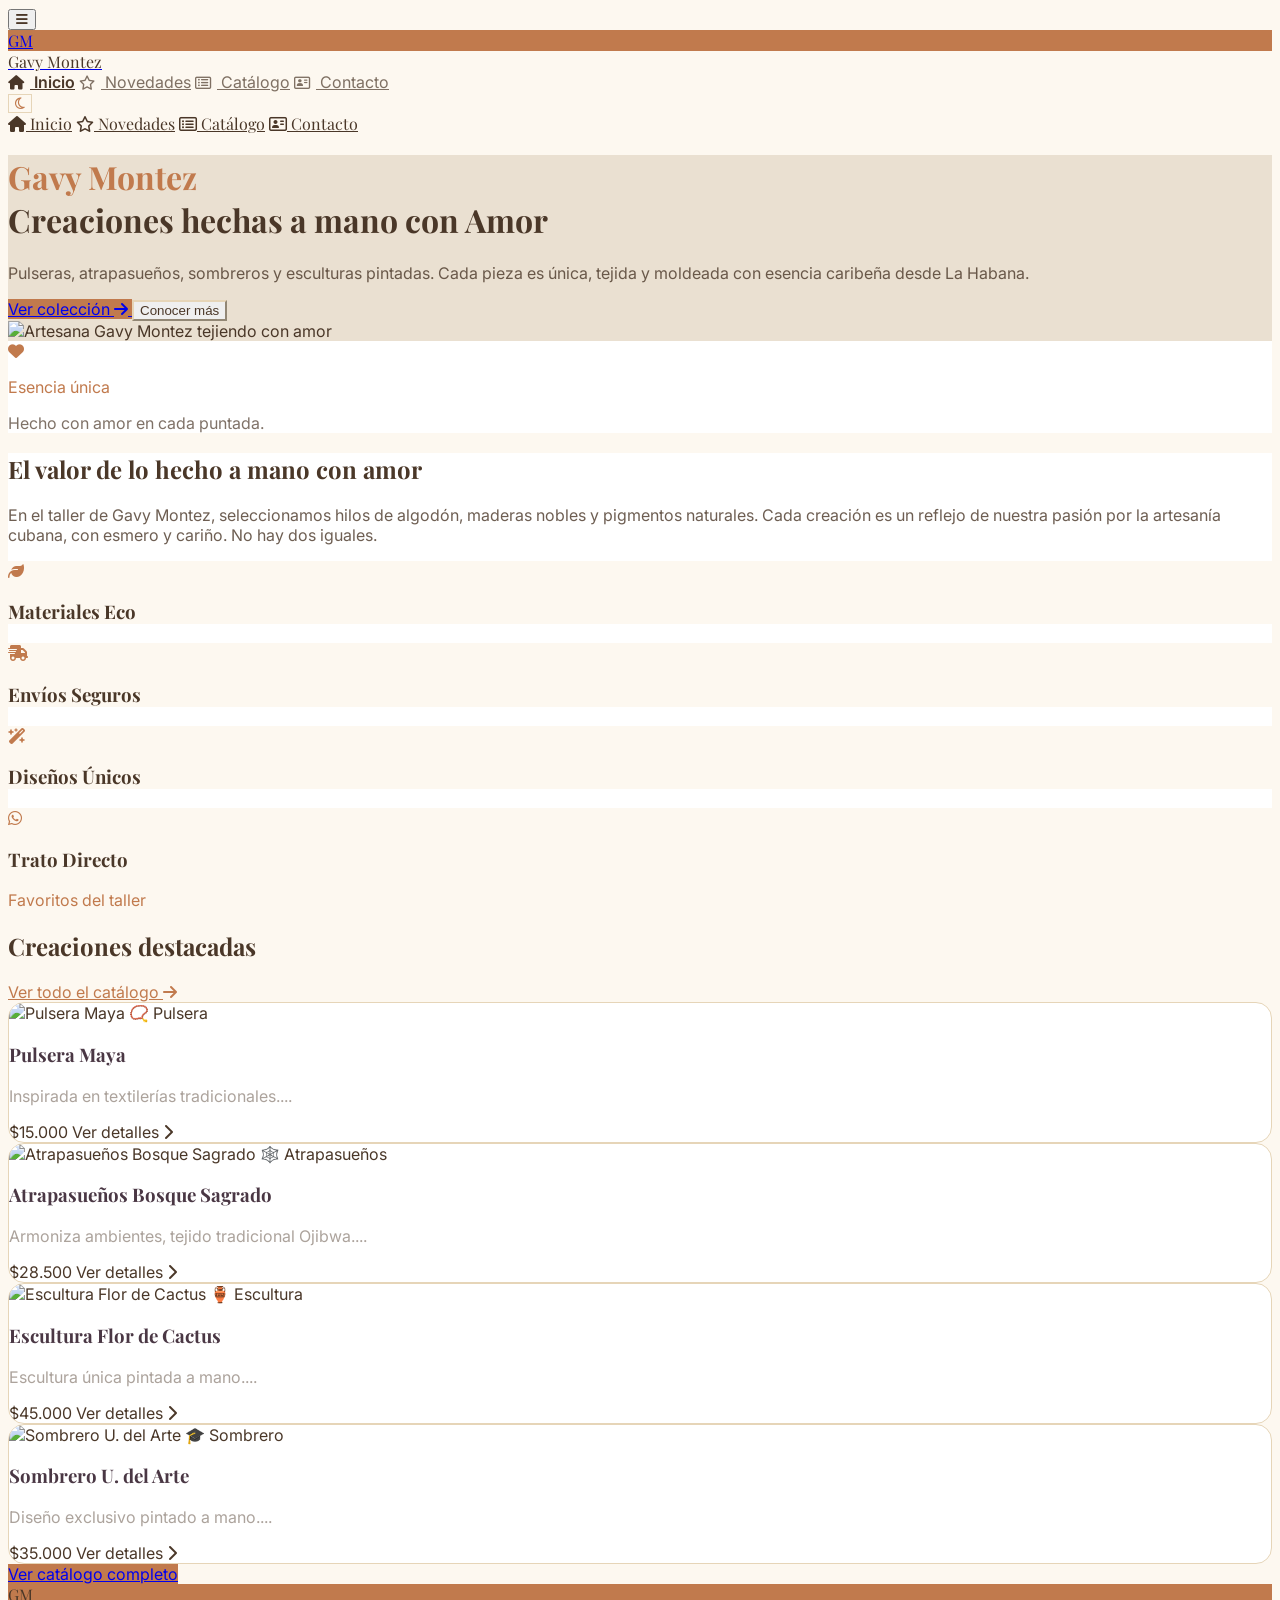
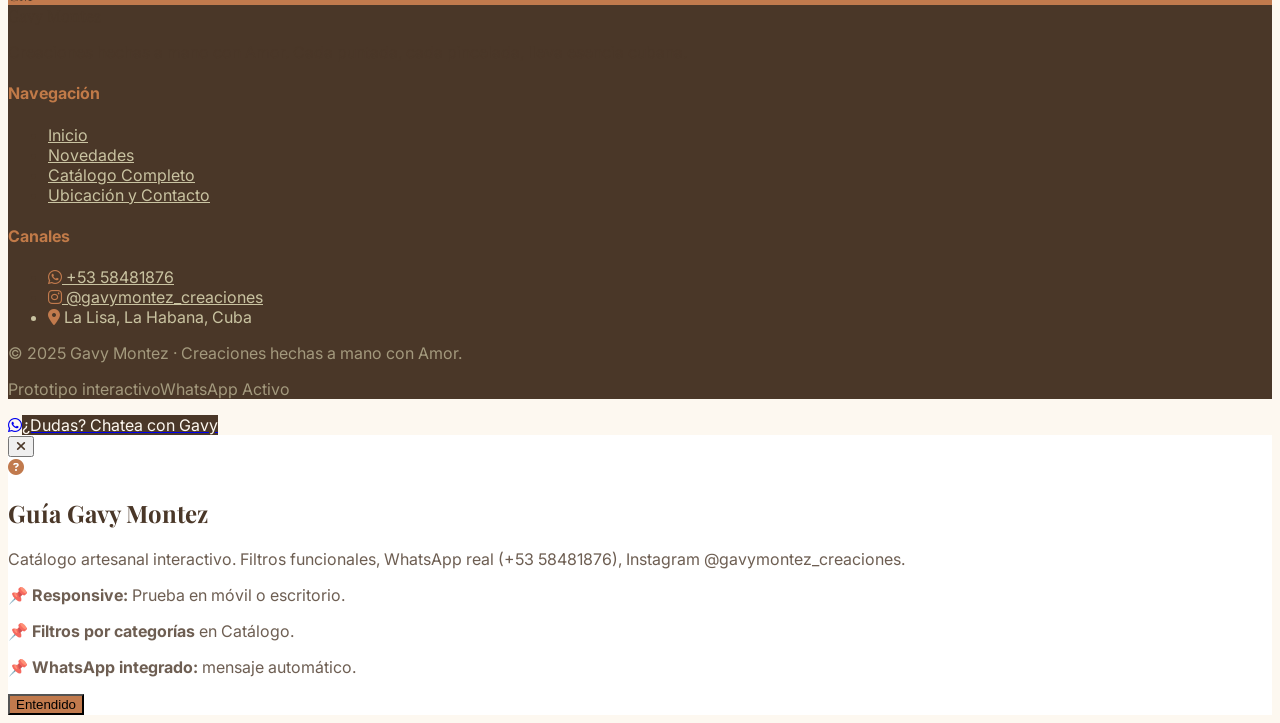
==== commit f0c63aa0: "Nuevas mejoras" ====
--- a/index.html
+++ b/index.html
@@ -3,7 +3,7 @@
 <head>
   <meta charset="UTF-8">
   <meta name="viewport" content="width=device-width, initial-scale=1.0, viewport-fit=cover">
-  <title>Gavy Montez – Inicio</title>
+  <title>Inicio | Gavy Montez</title>
   
   <script src="https://cdn.tailwindcss.com"></script>
   <link rel="preconnect" href="https://fonts.googleapis.com">
@@ -28,69 +28,70 @@
 </head>
 <body class="min-h-screen flex flex-col antialiased">
 
-  <header class="sticky top-0 z-40 bg-[#FDF8F0]/95 backdrop-blur-md border-b border-art-border shadow-sm">
+  <header class="sticky top-0 z-40 backdrop-blur-md border-b shadow-sm" style="background-color: var(--surface); border-color: var(--border);">
     <div class="max-w-7xl mx-auto px-4 sm:px-6 lg:px-8">
       <div class="h-20 flex items-center justify-between">
         
-        <a href="index.html" class="flex items-center gap-2 group flex-shrink-0">
-          <div class="w-10 h-10 rounded-full bg-art-accent flex items-center justify-center text-white text-xl font-serif">GM</div>
-          <span class="text-xl md:text-2xl font-serif font-bold text-art-text tracking-wide transition-colors group-hover:text-art-accent">Gavy Montez</span>
-        </a>
-
-        <!-- NAV CENTRADO -->
-        <nav class="hidden md:flex items-center justify-center flex-1 space-x-8">
-          <a href="index.html" class="nav-link text-art-text hover:text-art-accent font-medium text-base pb-1 border-b-2 border-art-accent transition-all duration-300 ease hover:pl-2">Inicio</a>
-          <a href="novedades.html" class="nav-link text-art-text hover:text-art-accent font-medium text-base pb-1 border-b-2 border-transparent transition-all duration-300 ease hover:pl-2">Novedades</a>
-          <a href="catalogo.html" class="nav-link text-art-text hover:text-art-accent font-medium text-base pb-1 border-b-2 border-transparent transition-all duration-300 ease hover:pl-2">Catálogo</a>
-          <a href="contacto.html" class="nav-link text-art-text hover:text-art-accent font-medium text-base pb-1 border-b-2 border-transparent transition-all duration-300 ease hover:pl-2">Contacto</a>
-        </nav>
-
-        <div class="hidden md:block flex-shrink-0">
-          <a href="novedades.html" class="bg-art-secondary hover:bg-[#79986A] text-white px-5 py-2.5 rounded-full font-medium transition-transform active:scale-95 text-sm flex items-center gap-2">
-            <i class="fa-solid fa-star"></i> Novedades
-          </a>
-        </div>
-
+        <!-- Botón menú hamburguesa (izquierda en móvil) -->
         <div class="md:hidden flex items-center">
-          <button onclick="toggleMobileMenu()" class="text-art-text hover:text-art-accent focus:outline-none p-2">
+          <button onclick="toggleMobileMenu()" class="focus:outline-none p-2" style="color: var(--text-primary);">
             <i class="fa-solid fa-bars text-2xl"></i>
           </button>
         </div>
-      </div>
-
-      <div id="mobile-menu" class="hidden md:hidden bg-art-bg border-b border-art-border py-4 px-6 space-y-4 shadow-inner">
-        <a href="index.html" class="block w-full text-left font-serif text-lg text-art-text hover:text-art-accent py-2 border-b border-art-border/50">Inicio</a>
-        <a href="novedades.html" class="block w-full text-left font-serif text-lg text-art-text hover:text-art-accent py-2 border-b border-art-border/50">Novedades</a>
-        <a href="catalogo.html" class="block w-full text-left font-serif text-lg text-art-text hover:text-art-accent py-2 border-b border-art-border/50">Catálogo</a>
-        <a href="contacto.html" class="block w-full text-left font-serif text-lg text-art-text hover:text-art-accent py-2">Contacto</a>
-        <div class="pt-2">
-          <a href="novedades.html" class="w-full bg-art-accent text-white py-3 rounded-xl font-medium text-center block">Ver Novedades</a>
-        </div>
+
+        <!-- Logo -->
+        <a href="index.html" class="flex items-center gap-2 group flex-shrink-0 md:ml-0 ml-2">
+          <div class="w-10 h-10 rounded-full flex items-center justify-center text-white text-xl font-serif" style="background-color: var(--accent);">GM</div>
+          <span class="text-xl md:text-2xl font-serif font-bold tracking-wide" style="color: var(--text-primary);">Gavy Montez</span>
+        </a>
+
+        <!-- NAV CENTRADO (escritorio) -->
+        <nav class="hidden md:flex items-center justify-center flex-1 space-x-8">
+          <a href="index.html" class="nav-link active font-medium text-base transition-all duration-300" style="color: var(--text-primary);"><i class="fa-solid fa-house"></i> Inicio</a>
+          <a href="novedades.html" class="nav-link font-medium text-base transition-all duration-300" style="color: var(--text-primary);"><i class="fa-regular fa-star"></i> Novedades</a>
+          <a href="catalogo.html" class="nav-link font-medium text-base transition-all duration-300" style="color: var(--text-primary);"><i class="fa-regular fa-rectangle-list"></i> Catálogo</a>
+          <a href="contacto.html" class="nav-link font-medium text-base transition-all duration-300" style="color: var(--text-primary);"><i class="fa-regular fa-address-card"></i> Contacto</a>
+        </nav>
+
+        <!-- Botón tema oscuro (derecha) -->
+        <div class="flex items-center gap-3 flex-shrink-0">
+          <button id="theme-toggle" class="w-10 h-10 rounded-full transition-all duration-300 flex items-center justify-center" style="background-color: var(--surface); color: var(--accent); border: 1px solid var(--border);">
+            <i id="theme-icon" class="fa-regular fa-moon text-xl"></i>
+          </button>
+        </div>
+      </div>
+
+      <!-- Mobile menu (sin botón "Ver Novedades") -->
+      <div id="mobile-menu" class="hidden md:hidden py-4 px-6 space-y-4 shadow-inner" style="background-color: var(--surface); border-color: var(--border);">
+        <a href="index.html" class="flex items-center gap-2 w-full text-left font-serif text-lg py-2 border-b" style="color: var(--text-primary); border-color: var(--border);"><i class="fa-solid fa-house"></i> Inicio</a>
+        <a href="novedades.html" class="flex items-center gap-2 w-full text-left font-serif text-lg py-2 border-b" style="color: var(--text-primary); border-color: var(--border);"><i class="fa-regular fa-star"></i> Novedades</a>
+        <a href="catalogo.html" class="flex items-center gap-2 w-full text-left font-serif text-lg py-2 border-b" style="color: var(--text-primary); border-color: var(--border);"><i class="fa-regular fa-rectangle-list"></i> Catálogo</a>
+        <a href="contacto.html" class="flex items-center gap-2 w-full text-left font-serif text-lg py-2" style="color: var(--text-primary);"><i class="fa-regular fa-address-card"></i> Contacto</a>
       </div>
     </div>
   </header>
 
   <main class="flex-grow">
-    <div class="relative bg-[#EAE0D1] overflow-hidden py-16 md:py-24">
-      <div class="absolute -top-12 -left-12 w-48 h-48 rounded-full bg-art-border opacity-30 blur-xl"></div>
-      <div class="absolute bottom-0 right-10 w-72 h-72 rounded-full bg-art-secondary opacity-15 blur-2xl"></div>
+    <div class="relative overflow-hidden py-16 md:py-24" style="background-color: var(--hero-bg);">
+      <div class="absolute -top-12 -left-12 w-48 h-48 rounded-full opacity-30 blur-xl" style="background-color: var(--border);"></div>
+      <div class="absolute bottom-0 right-10 w-72 h-72 rounded-full opacity-15 blur-2xl" style="background-color: var(--secondary);"></div>
       
       <div class="max-w-7xl mx-auto px-4 sm:px-6 lg:px-8 relative z-10">
         <div class="grid grid-cols-1 lg:grid-cols-12 gap-12 items-center">
           
           <div class="lg:col-span-7 space-y-6 text-center lg:text-left">
-            <h1 class="text-4xl md:text-5xl lg:text-6xl font-serif font-bold text-art-text leading-tight">
-              <span class="italic text-art-accent underline decoration-art-border">Gavy Montez</span><br>Creaciones hechas a mano con Amor
+            <h1 class="text-4xl md:text-5xl lg:text-6xl font-serif font-bold leading-tight" style="color: var(--text-primary);">
+              <span class="italic underline" style="color: var(--accent);">Gavy Montez</span><br>Creaciones hechas a mano con Amor
             </h1>
-            <p class="text-lg md:text-xl text-art-text/80 max-w-xl mx-auto lg:mx-0 font-light leading-relaxed">
+            <p class="text-lg md:text-xl max-w-xl mx-auto lg:mx-0 font-light leading-relaxed" style="color: var(--text-primary); opacity: 0.8;">
               Pulseras, atrapasueños, sombreros y esculturas pintadas. Cada pieza es única, tejida y moldeada con esencia caribeña desde La Habana.
             </p>
             
             <div class="pt-4 flex flex-col sm:flex-row gap-4 justify-center lg:justify-start">
-              <a href="catalogo.html" class="bg-art-accent hover:bg-art-hover text-white text-base font-semibold px-8 py-4 rounded-full transition-all duration-300 transform hover:-translate-y-0.5 shadow-lg shadow-art-accent/20 flex items-center justify-center gap-2">
+              <a href="catalogo.html" class="text-white text-base font-semibold px-8 py-4 rounded-full transition-all duration-300 transform hover:-translate-y-0.5 shadow-lg flex items-center justify-center gap-2" style="background-color: var(--accent);">
                 Ver colección <i class="fa-solid fa-arrow-right"></i>
               </a>
-              <button onclick="scrollToFeatured()" class="bg-transparent border-2 border-art-text/20 hover:border-art-accent text-art-text hover:text-art-accent text-base font-medium px-6 py-4 rounded-full transition-all duration-300">
+              <button onclick="scrollToFeatured()" class="bg-transparent border-2 text-base font-medium px-6 py-4 rounded-full transition-all duration-300" style="border-color: var(--border); color: var(--text-primary);">
                 Conocer más
               </button>
             </div>
@@ -98,14 +99,14 @@
 
           <div class="lg:col-span-5 relative">
             <div class="relative mx-auto max-w-[400px] lg:max-w-none">
-              <div class="absolute inset-0 bg-art-accent rounded-3xl rotate-3 scale-102 opacity-10"></div>
+              <div class="absolute inset-0 rounded-3xl rotate-3 scale-102 opacity-10" style="background-color: var(--accent);"></div>
               <img src="https://images.unsplash.com/photo-1513519245088-0e12902e5a38?auto=format&fit=crop&q=80&w=800" alt="Artesana Gavy Montez tejiendo con amor" class="rounded-3xl shadow-xl border-4 border-white object-cover w-full h-[350px] md:h-[450px] relative z-10" />
-              <div class="absolute -bottom-6 -left-6 bg-white p-4 rounded-2xl shadow-lg border border-art-border max-w-[200px] z-20 hidden sm:block">
+              <div class="absolute -bottom-6 -left-6 p-4 rounded-2xl shadow-lg max-w-[200px] z-20 hidden sm:block" style="background-color: var(--card-bg); border-color: var(--border);">
                 <div class="flex items-center gap-3">
-                  <span class="text-3xl text-art-accent"><i class="fa-solid fa-heart"></i></span>
+                  <span class="text-3xl" style="color: var(--accent);"><i class="fa-solid fa-heart"></i></span>
                   <div>
-                    <p class="text-xs font-bold uppercase text-art-accent">Esencia única</p>
-                    <p class="text-[10px] text-art-text/70">Hecho con amor en cada puntada.</p>
+                    <p class="text-xs font-bold uppercase" style="color: var(--accent);">Esencia única</p>
+                    <p class="text-[10px]" style="color: var(--text-primary); opacity: 0.7;">Hecho con amor en cada puntada.</p>
                   </div>
                 </div>
               </div>
@@ -115,77 +116,117 @@
       </div>
     </div>
 
-    <section class="py-16 bg-white border-y border-art-border/30">
+    <section class="py-16 border-y" style="background-color: var(--card-bg); border-color: var(--border);">
       <div class="max-w-5xl mx-auto px-4 text-center space-y-6">
-        <h2 class="text-3xl md:text-4xl font-serif font-bold text-art-text">El valor de lo hecho a mano con amor</h2>
-        <div class="w-24 h-1 bg-art-accent mx-auto rounded-full"></div>
-        <p class="text-lg text-art-text/80 max-w-3xl mx-auto leading-relaxed">
+        <h2 class="text-3xl md:text-4xl font-serif font-bold" style="color: var(--text-primary);">El valor de lo hecho a mano con amor</h2>
+        <div class="w-24 h-1 mx-auto rounded-full" style="background-color: var(--accent);"></div>
+        <p class="text-lg max-w-3xl mx-auto leading-relaxed" style="color: var(--text-primary); opacity: 0.8;">
           En el taller de Gavy Montez, seleccionamos hilos de algodón, maderas nobles y pigmentos naturales. Cada creación es un reflejo de nuestra pasión por la artesanía cubana, con esmero y cariño. No hay dos iguales.
         </p>
         <div class="grid grid-cols-2 md:grid-cols-4 gap-6 pt-8">
-          <div class="p-4 rounded-2xl bg-art-bg border border-art-border/40"><span class="block text-2xl text-art-accent mb-1"><i class="fa-solid fa-leaf"></i></span><h3 class="font-bold text-sm text-art-text">Materiales Eco</h3></div>
-          <div class="p-4 rounded-2xl bg-art-bg border border-art-border/40"><span class="block text-2xl text-art-accent mb-1"><i class="fa-solid fa-truck-fast"></i></span><h3 class="font-bold text-sm text-art-text">Envíos Seguros</h3></div>
-          <div class="p-4 rounded-2xl bg-art-bg border border-art-border/40"><span class="block text-2xl text-art-accent mb-1"><i class="fa-solid fa-wand-magic-sparkles"></i></span><h3 class="font-bold text-sm text-art-text">Diseños Únicos</h3></div>
-          <div class="p-4 rounded-2xl bg-art-bg border border-art-border/40"><span class="block text-2xl text-art-accent mb-1"><i class="fa-brands fa-whatsapp"></i></span><h3 class="font-bold text-sm text-art-text">Trato Directo</h3></div>
+          <div class="p-4 rounded-2xl border" style="background-color: var(--bg-primary); border-color: var(--border);"><span class="block text-2xl mb-1" style="color: var(--accent);"><i class="fa-solid fa-leaf"></i></span><h3 class="font-bold text-sm" style="color: var(--text-primary);">Materiales Eco</h3></div>
+          <div class="p-4 rounded-2xl border" style="background-color: var(--bg-primary); border-color: var(--border);"><span class="block text-2xl mb-1" style="color: var(--accent);"><i class="fa-solid fa-truck-fast"></i></span><h3 class="font-bold text-sm" style="color: var(--text-primary);">Envíos Seguros</h3></div>
+          <div class="p-4 rounded-2xl border" style="background-color: var(--bg-primary); border-color: var(--border);"><span class="block text-2xl mb-1" style="color: var(--accent);"><i class="fa-solid fa-wand-magic-sparkles"></i></span><h3 class="font-bold text-sm" style="color: var(--text-primary);">Diseños Únicos</h3></div>
+          <div class="p-4 rounded-2xl border" style="background-color: var(--bg-primary); border-color: var(--border);"><span class="block text-2xl mb-1" style="color: var(--accent);"><i class="fa-brands fa-whatsapp"></i></span><h3 class="font-bold text-sm" style="color: var(--text-primary);">Trato Directo</h3></div>
         </div>
       </div>
     </section>
 
     <section id="featured-products" class="py-16 md:py-24 max-w-7xl mx-auto px-4 sm:px-6 lg:px-8">
       <div class="flex flex-col md:flex-row justify-between items-end mb-12 gap-4">
-        <div><span class="text-art-accent uppercase tracking-widest text-xs font-bold">Favoritos del taller</span><h2 class="text-3xl md:text-4xl font-serif font-bold text-art-text mt-1">Creaciones destacadas</h2></div>
-        <a href="catalogo.html" class="text-art-accent hover:text-art-hover font-semibold flex items-center gap-2 group transition-all duration-300 ease hover:pl-2">Ver todo el catálogo <i class="fa-solid fa-arrow-right transform group-hover:translate-x-1 transition-transform"></i></a>
+        <div><span class="uppercase tracking-widest text-xs font-bold" style="color: var(--accent);">Favoritos del taller</span><h2 class="text-3xl md:text-4xl font-serif font-bold mt-1" style="color: var(--text-primary);">Creaciones destacadas</h2></div>
+        <a href="catalogo.html" class="font-semibold flex items-center gap-2 group transition-all duration-300" style="color: var(--accent);">Ver todo el catálogo <i class="fa-solid fa-arrow-right transform group-hover:translate-x-1 transition-transform"></i></a>
       </div>
       <div class="grid grid-cols-1 sm:grid-cols-2 lg:grid-cols-4 gap-8" id="featured-grid"></div>
-      <div class="mt-16 text-center"><a href="catalogo.html" class="inline-block bg-art-accent hover:bg-art-hover text-white text-base font-semibold px-8 py-4 rounded-full transition-all shadow-md">Ver catálogo completo</a></div>
+      <div class="mt-16 text-center">
+        <a href="catalogo.html" class="btn-catalogo-completo text-white text-base font-semibold px-8 py-4 rounded-full transition-all shadow-md inline-block" style="background-color: var(--accent);">Ver catálogo completo</a>
+      </div>
     </section>
   </main>
 
-  <!-- FOOTER unificado -->
-  <footer class="bg-art-text text-white py-12 border-t border-art-border/20">
+  <!-- FOOTER centrado en móvil -->
+  <footer class="py-12 border-t" style="background-color: var(--footer-bg); border-color: var(--border);">
     <div class="max-w-7xl mx-auto px-4 sm:px-6 lg:px-8">
-      <div class="grid grid-cols-1 md:grid-cols-3 gap-8 pb-8 border-b border-white/10">
-        <div class="space-y-4">
-          <div class="flex items-center gap-2"><div class="w-8 h-8 rounded-full bg-art-accent flex items-center justify-center text-white text-base font-serif">GM</div><span class="text-lg font-serif font-bold tracking-wide">Gavy Montez</span></div>
-          <p class="text-sm text-white/70 max-w-sm">Creaciones hechas a mano con Amor. Cada puntada, cada pincelada, lleva esencia cubana.</p>
-        </div>
-        <div class="space-y-4">
-          <h4 class="text-sm font-semibold uppercase tracking-wider text-art-accent">Navegación</h4>
-          <ul class="space-y-2 text-sm">
-            <li><a href="index.html" class="footer-link text-white/70 hover:text-white transition-all duration-300 ease hover:pl-2">Inicio</a></li>
-            <li><a href="novedades.html" class="footer-link text-white/70 hover:text-white transition-all duration-300 ease hover:pl-2">Novedades</a></li>
-            <li><a href="catalogo.html" class="footer-link text-white/70 hover:text-white transition-all duration-300 ease hover:pl-2">Catálogo Completo</a></li>
-            <li><a href="contacto.html" class="footer-link text-white/70 hover:text-white transition-all duration-300 ease hover:pl-2">Ubicación y Contacto</a></li>
+      <div class="grid grid-cols-1 md:grid-cols-3 gap-8 pb-8 border-b text-center md:text-left" style="border-color: rgba(255,255,255,0.1);">
+        <div class="space-y-4 flex flex-col items-center md:items-start">
+          <div class="flex items-center gap-2 justify-center md:justify-start"><div class="w-8 h-8 rounded-full flex items-center justify-center text-white text-base font-serif" style="background-color: var(--accent);">GM</div><span class="text-lg font-serif font-bold tracking-wide text-white">Gavy Montez</span></div>
+          <p class="text-sm text-white/70 max-w-sm text-center md:text-left">Creaciones hechas a mano con Amor. Cada puntada, cada pincelada, lleva esencia cubana.</p>
+        </div>
+        <div class="space-y-4 flex flex-col items-center md:items-start">
+          <h4 class="text-sm font-semibold uppercase tracking-wider text-center md:text-left" style="color: var(--footer-text-primary);">Navegación</h4>
+          <ul class="space-y-2 text-sm text-center md:text-left">
+            <li><a href="index.html" class="footer-link transition-all duration-300" style="color: var(--footer-text-secondary);">Inicio</a></li>
+            <li><a href="novedades.html" class="footer-link transition-all duration-300" style="color: var(--footer-text-secondary);">Novedades</a></li>
+            <li><a href="catalogo.html" class="footer-link transition-all duration-300" style="color: var(--footer-text-secondary);">Catálogo Completo</a></li>
+            <li><a href="contacto.html" class="footer-link transition-all duration-300" style="color: var(--footer-text-secondary);">Ubicación y Contacto</a></li>
           </ul>
         </div>
-        <div class="space-y-4">
-          <h4 class="text-sm font-semibold uppercase tracking-wider text-art-accent">Canales</h4>
-          <ul class="space-y-2 text-sm">
-            <li><a href="https://wa.me/5358481876" target="_blank" class="footer-contact text-white/70 hover:text-white transition-all duration-300 ease hover:pl-2 flex items-center gap-2"><i class="fa-brands fa-whatsapp text-art-accent"></i> +53 58481876</a></li>
-            <li><a href="https://instagram.com/gavymontez_creaciones" target="_blank" class="footer-contact text-white/70 hover:text-white transition-all duration-300 ease hover:pl-2 flex items-center gap-2"><i class="fa-brands fa-instagram text-art-accent"></i> @gavymontez_creaciones</a></li>
-            <li class="flex items-center gap-2 text-white/70"><i class="fa-solid fa-location-dot text-art-accent"></i> La Lisa, La Habana, Cuba</li>
+        <div class="space-y-4 flex flex-col items-center md:items-start">
+          <h4 class="text-sm font-semibold uppercase tracking-wider text-center md:text-left" style="color: var(--footer-text-primary);">Canales</h4>
+          <ul class="space-y-2 text-sm text-center md:text-left">
+            <li><a href="https://wa.me/5358481876" target="_blank" class="footer-contact transition-all duration-300 flex items-center gap-2 justify-center md:justify-start" style="color: var(--footer-text-secondary);"><i class="fa-brands fa-whatsapp" style="color: var(--accent);"></i> +53 58481876</a></li>
+            <li><a href="https://instagram.com/gavymontez_creaciones" target="_blank" class="footer-contact transition-all duration-300 flex items-center gap-2 justify-center md:justify-start" style="color: var(--footer-text-secondary);"><i class="fa-brands fa-instagram" style="color: var(--accent);"></i> @gavymontez_creaciones</a></li>
+            <li class="flex items-center gap-2 justify-center md:justify-start" style="color: var(--footer-text-secondary);"><i class="fa-solid fa-location-dot" style="color: var(--accent);"></i> La Lisa, La Habana, Cuba</li>
           </ul>
         </div>
       </div>
-      <div class="pt-8 flex flex-col md:flex-row justify-between items-center text-xs text-white/50 gap-4">
+      <div class="pt-8 flex flex-col md:flex-row justify-between items-center text-xs gap-4 text-center" style="color: var(--footer-text-secondary); opacity: 0.7;">
         <p>© 2025 Gavy Montez · Creaciones hechas a mano con Amor.</p>
-        <p class="flex items-center gap-4"><span>Prototipo interactivo</span><span class="w-1.5 h-1.5 rounded-full bg-green-400"></span><span>WhatsApp Activo</span></p>
+        <p class="flex items-center gap-4 justify-center"><span>Prototipo interactivo</span><span class="w-1.5 h-1.5 rounded-full bg-green-400"></span><span>WhatsApp Activo</span></p>
       </div>
     </div>
   </footer>
 
-  <a href="https://wa.me/5358481876?text=Hola%20Gavy%20Montez!%20Vengo%20desde%20su%20web%20cat%C3%A1logo%20y%20me%20encant%C3%B3%20una%20de%20sus%20creaciones" target="_blank" class="fixed bottom-6 right-6 z-50 bg-[#25D366] text-white w-14 h-14 rounded-full flex items-center justify-center text-3xl shadow-xl hover:bg-[#20ba5a] hover:scale-110 transition-all group"><i class="fa-brands fa-whatsapp"></i><span class="absolute right-16 bg-art-text text-white text-xs px-3 py-1.5 rounded-lg shadow-md whitespace-nowrap opacity-0 group-hover:opacity-100 transition-opacity pointer-events-none">¿Dudas? Chatea con Gavy</span></a>
+  <a href="https://wa.me/5358481876?text=Hola%20Gavy%20Montez!%20Vengo%20desde%20su%20web%20cat%C3%A1logo%20y%20me%20encant%C3%B3%20una%20de%20sus%20creaciones" target="_blank" class="fixed bottom-6 right-6 z-50 bg-[#25D366] text-white w-14 h-14 rounded-full flex items-center justify-center text-3xl shadow-xl hover:bg-[#20ba5a] hover:scale-110 transition-all group"><i class="fa-brands fa-whatsapp"></i><span class="absolute right-16 px-3 py-1.5 rounded-lg shadow-md whitespace-nowrap opacity-0 group-hover:opacity-100 transition-opacity pointer-events-none" style="background-color: var(--text-primary); color: var(--bg-primary);">¿Dudas? Chatea con Gavy</span></a>
 
   <div id="prototipo-info-modal" class="hidden fixed inset-0 z-50 overflow-y-auto bg-black/60 flex items-center justify-center p-4">
-    <div class="bg-white rounded-3xl p-6 md:p-8 max-w-2xl w-full border border-art-border shadow-2xl relative"><button onclick="document.getElementById('prototipo-info-modal').classList.add('hidden')" class="absolute top-4 right-4 text-art-text/60 hover:text-art-accent text-xl"><i class="fa-solid fa-xmark"></i></button><div class="space-y-6"><div class="flex items-center gap-3"><span class="text-3xl text-art-accent"><i class="fa-solid fa-circle-question"></i></span><h2 class="text-2xl font-serif font-bold text-art-text">Guía Gavy Montez</h2></div><div class="space-y-4 text-sm text-art-text/80"><p>Catálogo artesanal interactivo. Filtros funcionales, WhatsApp real (+53 58481876), Instagram @gavymontez_creaciones.</p><div class="border-l-4 border-art-accent pl-4 space-y-2"><p>📌 <strong>Responsive:</strong> Prueba en móvil o escritorio.</p><p>📌 <strong>Filtros por categorías</strong> en Catálogo.</p><p>📌 <strong>WhatsApp integrado:</strong> mensaje automático.</p></div></div><button onclick="document.getElementById('prototipo-info-modal').classList.add('hidden')" class="w-full bg-art-accent text-white py-3 rounded-xl font-bold">Entendido</button></div></div>
+    <div class="rounded-3xl p-6 md:p-8 max-w-2xl w-full shadow-2xl relative" style="background-color: var(--card-bg); border-color: var(--border);"><button onclick="document.getElementById('prototipo-info-modal').classList.add('hidden')" class="absolute top-4 right-4 text-xl" style="color: var(--text-primary);"><i class="fa-solid fa-xmark"></i></button><div class="space-y-6"><div class="flex items-center gap-3"><span class="text-3xl" style="color: var(--accent);"><i class="fa-solid fa-circle-question"></i></span><h2 class="text-2xl font-serif font-bold" style="color: var(--text-primary);">Guía Gavy Montez</h2></div><div class="space-y-4 text-sm" style="color: var(--text-primary); opacity: 0.8;"><p>Catálogo artesanal interactivo. Filtros funcionales, WhatsApp real (+53 58481876), Instagram @gavymontez_creaciones.</p><div class="border-l-4 pl-4 space-y-2" style="border-color: var(--accent);"><p>📌 <strong>Responsive:</strong> Prueba en móvil o escritorio.</p><p>📌 <strong>Filtros por categorías</strong> en Catálogo.</p><p>📌 <strong>WhatsApp integrado:</strong> mensaje automático.</p></div></div><button onclick="document.getElementById('prototipo-info-modal').classList.add('hidden')" class="w-full text-white py-3 rounded-xl font-bold" style="background-color: var(--accent);">Entendido</button></div></div>
   </div>
 
+  <script>
+    function initTheme() {
+      const savedTheme = localStorage.getItem('theme');
+      if (savedTheme === 'dark') {
+        document.body.classList.add('dark-mode');
+        updateThemeIcons('dark');
+      } else {
+        document.body.classList.remove('dark-mode');
+        updateThemeIcons('light');
+      }
+    }
+    function updateThemeIcons(theme) {
+      const icons = document.querySelectorAll('#theme-icon, #theme-icon-mobile');
+      icons.forEach(icon => {
+        if (theme === 'dark') {
+          icon.className = 'fa-regular fa-sun text-xl';
+        } else {
+          icon.className = 'fa-regular fa-moon text-xl';
+        }
+      });
+    }
+    function toggleTheme() {
+      if (document.body.classList.contains('dark-mode')) {
+        document.body.classList.remove('dark-mode');
+        localStorage.setItem('theme', 'light');
+        updateThemeIcons('light');
+      } else {
+        document.body.classList.add('dark-mode');
+        localStorage.setItem('theme', 'dark');
+        updateThemeIcons('dark');
+      }
+    }
+    document.addEventListener('DOMContentLoaded', function() {
+      initTheme();
+      const themeToggle = document.getElementById('theme-toggle');
+      const themeToggleMobile = document.getElementById('theme-toggle-mobile');
+      if (themeToggle) themeToggle.addEventListener('click', toggleTheme);
+      if (themeToggleMobile) themeToggleMobile.addEventListener('click', toggleTheme);
+    });
+    function toggleMobileMenu() { document.getElementById('mobile-menu').classList.toggle('hidden'); }
+    function scrollToFeatured() { document.getElementById('featured-products').scrollIntoView({ behavior: 'smooth' }); }
+  </script>
   <script src="js/data.js"></script>
   <script src="js/ui.js"></script>
   <script src="js/main.js"></script>
-  <script>
-    function toggleMobileMenu() { document.getElementById('mobile-menu').classList.toggle('hidden'); }
-    function scrollToFeatured() { document.getElementById('featured-products').scrollIntoView({ behavior: 'smooth' }); }
-  </script>
 </body>
 </html>
--- a/css/styles.css
+++ b/css/styles.css
@@ -1,8 +1,43 @@
 /* Estilos personalizados para Gavy Montez */
+:root {
+  --bg-primary: #FDF8F0;
+  --surface: rgb(253, 248, 240);
+  --footer-bg: rgb(74, 55, 40);
+  --footer-text-primary: rgb(193, 122, 72);
+  --footer-text-secondary: rgb(201, 195, 161);
+  --text-primary: #4A3728;
+  --accent: #C17A4D;
+  --secondary: #8BAA7B;
+  --border: #E6D5B8;
+  --card-bg: #FFFFFF;
+  --hero-bg: #EAE0D1;
+  --card-text-primary: rgb(74, 55, 68);
+  --card-text-secondary: rgb(172, 163, 156);
+}
+
+body.dark-mode {
+  --bg-primary: rgb(54, 36, 7);
+  --surface: rgb(54, 36, 8);
+  --footer-bg: rgb(24, 26, 27);
+  --footer-text-primary: rgb(232, 230, 227);
+  --footer-text-secondary: rgb(170, 169, 139);
+  --text-primary: rgb(209, 187, 170);
+  --accent: #D68C5C;
+  --secondary: #6B8F5E;
+  --border: rgb(97, 74, 34);
+  --card-bg: rgb(24, 26, 27);
+  --hero-bg: rgb(63, 49, 29);
+  --card-text-primary: rgb(209, 187, 170);
+  --card-text-secondary: rgb(110, 101, 93);
+}
+
+* {
+  transition: background-color 0.3s ease, color 0.3s ease, border-color 0.3s ease;
+}
 
 body {
-  background-color: #FDF8F0;
-  color: #4A3728;
+  background-color: var(--bg-primary);
+  color: var(--text-primary);
   font-family: 'Inter', sans-serif;
 }
 
@@ -15,24 +50,18 @@
   height: 6px;
 }
 .custom-scrollbar::-webkit-scrollbar-track {
-  background: #FDF8F0;
+  background: var(--bg-primary);
 }
 .custom-scrollbar::-webkit-scrollbar-thumb {
-  background-color: #C17A4D;
+  background-color: var(--accent);
   border-radius: 10px;
 }
 
-/* Transiciones suaves para todos los elementos interactivos */
-button, 
-.category-btn, 
-.nav-link,
-.footer-link,
-.footer-contact,
-a[class*="hover:pl-"] {
+/* Transiciones */
+button, .category-btn, .nav-link, .footer-link, .footer-contact {
   transition: all 0.3s ease;
 }
 
-/* Efecto line-clamp para descripciones */
 .line-clamp-2 {
   display: -webkit-box;
   line-clamp: 2;
@@ -40,43 +69,102 @@
   overflow: hidden;
 }
 
-/* Efecto hover en tarjetas de producto */
+/* Tarjetas de producto */
 .product-card {
   transition: transform 0.3s ease, box-shadow 0.3s ease;
+  background-color: var(--card-bg);
+  border: 1px solid var(--border);
+  border-radius: 1rem;
+  overflow: hidden;
 }
 .product-card:hover {
   transform: scale(1.02);
   box-shadow: 0 20px 25px -5px rgba(0, 0, 0, 0.1), 0 10px 10px -5px rgba(0, 0, 0, 0.04);
 }
+.product-card h3 {
+  color: var(--card-text-primary);
+}
+.product-card p {
+  color: var(--card-text-secondary);
+}
 
-/* Animación sutil para el marcador del mapa */
-.leaflet-marker-icon {
-  transition: transform 0.2s ease;
+/* Mapa modo oscuro */
+.dark-mode .leaflet-tile-pane {
+  filter: brightness(0.7) invert(1) hue-rotate(180deg) contrast(0.9);
 }
-.leaflet-marker-icon:hover {
-  transform: scale(1.1);
+.dark-mode .leaflet-popup-content-wrapper,
+.dark-mode .leaflet-popup-tip {
+  background-color: var(--card-bg);
+  color: var(--text-primary);
 }
 
 /* Botón de filtro activo */
 .category-btn.active {
-  background-color: #C17A4D;
+  background-color: var(--accent);
   color: white;
-  border-color: #C17A4D;
+  border-color: var(--accent);
 }
 
-/* Efectos adicionales para enlaces del footer */
-.footer-link:hover,
-.footer-contact:hover {
-  opacity: 1;
+/* Botón de tema - modo claro: baja brillo, modo oscuro: sube brillo */
+#theme-toggle, #theme-toggle-mobile {
+  transition: all 0.3s ease;
+}
+body:not(.dark-mode) #theme-toggle:hover,
+body:not(.dark-mode) #theme-toggle-mobile:hover {
+  filter: brightness(0.85);
+}
+body.dark-mode #theme-toggle:hover,
+body.dark-mode #theme-toggle-mobile:hover {
+  filter: brightness(1.2);
 }
 
-.footer-contact {
+/* Botón de catálogo completo con desplazamiento hacia arriba */
+.btn-catalogo-completo {
   transition: all 0.3s ease;
 }
+.btn-catalogo-completo:hover {
+  transform: translateY(-2px);
+}
 
-/* Asegurar que el navbar mantenga el texto centrado */
-nav {
-  display: flex;
-  align-items: center;
-  justify-content: center;
+/* Estilos para footer centrado en móvil */
+@media (max-width: 768px) {
+  footer .grid {
+    text-align: center;
+  }
+  footer .flex.items-center {
+    justify-content: center;
+  }
+  footer .space-y-4 {
+    display: flex;
+    flex-direction: column;
+    align-items: center;
+  }
+  footer ul {
+    display: flex;
+    flex-direction: column;
+    align-items: center;
+  }
+  footer .footer-contact,
+  footer .footer-link {
+    justify-content: center;
+  }
+}
+
+/* Iconos en navegación */
+.nav-link i {
+  margin-right: 6px;
+  font-size: 0.9rem;
+}
+
+/* Estados de navegación */
+.nav-link {
+  opacity: 0.7;
+  transition: opacity 0.3s ease;
+}
+.nav-link.active {
+  opacity: 1;
+  font-weight: 600;
+}
+.nav-link:hover {
+  opacity: 1;
 }
